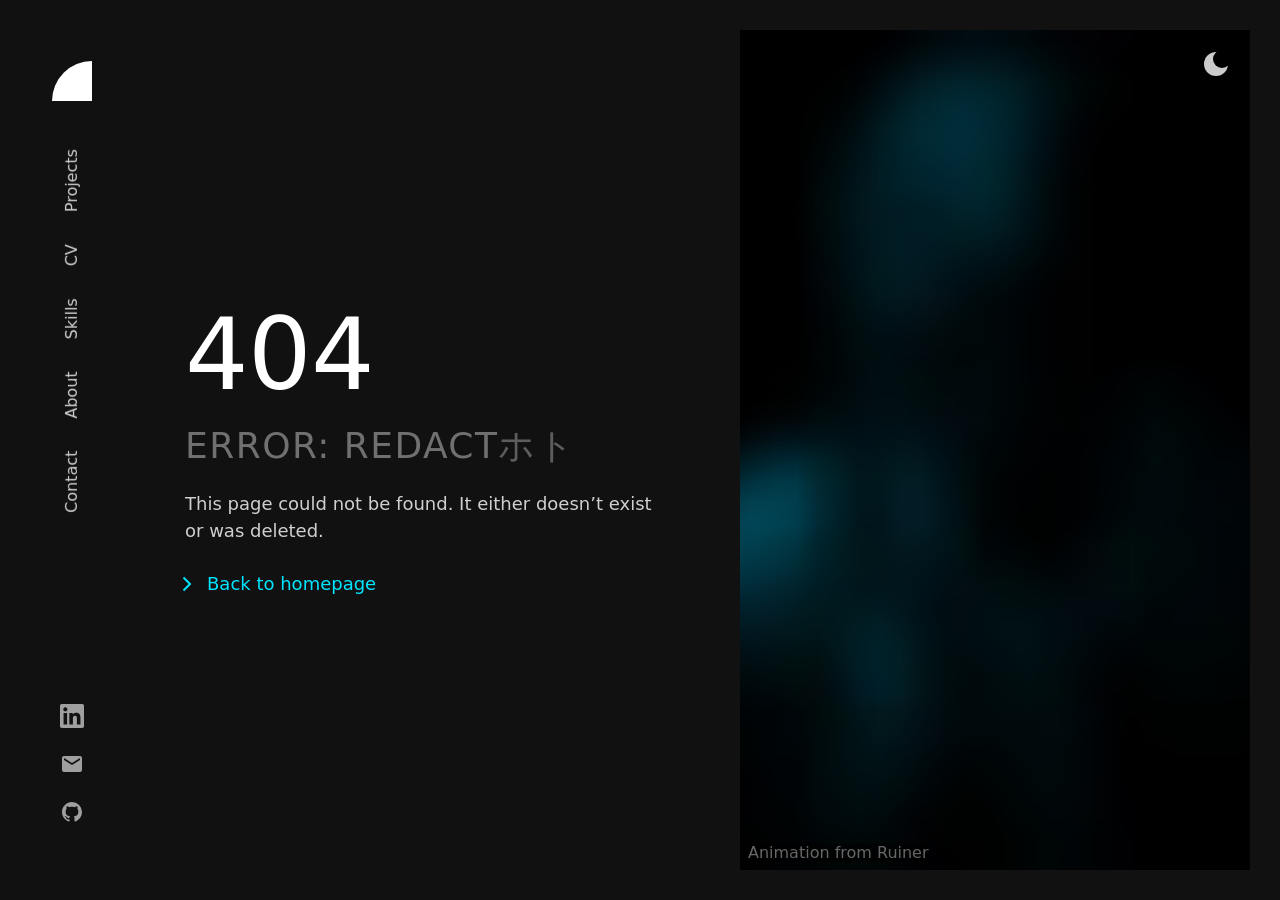
==== index.html @ 88a79ec9 "Updates" ====
<!DOCTYPE html><html lang="en"><head><meta charset="utf-8"><meta content="width=device-width,initial-scale=1,shrink-to-fit=no,viewport-fit=cover" name="viewport"><meta content="developer,athlete,badminton,reactjs,nodejs,javascript,css3,html5" name="keywords"><meta content="#111111" name="theme-color"><meta content="Pulkit Pahuja" name="author"><meta content="follow, index, noarchive" name="googlebot"><meta content="follow, index, noarchive" name="robots"><meta content="web" name="distribution"><link href="https://pulkitpahuja.github.io/manifest.json" rel="manifest"><link href="https://pulkitpahuja.github.io/favicon.svg" rel="shortcut icon"><link href="https://pulkitpahuja.github.io/icon-256.png" rel="apple-touch-icon"><link href="https://pulkitpahuja.github.io/humans.txt" rel="author" type="text/plain"><meta content="Pulkit Pahuja | Developer + Gamer" itemprop="name"><meta content="Website Resume of Pulkit Pahuja – Multidisciplinary Developer And Javascript Enthusiast." itemprop="description"><meta content="https://pulkitpahuja.github.io/social-image.png" itemprop="image"><meta content="pulkitpahuja.github.io" property="og:site_name"><meta content="website" property="og:type"><meta content="https://pulkitpahuja.github.io" property="og:url"><meta content="Pulkit Pahuja | Developer + Gamer" property="og:title"><meta content="Website Resume of Pulkit Pahuja – Multidisciplinary Developer And Javascript Enthusiast." property="og:description"><meta content="https://pulkitpahuja.github.io/social-image.png" property="og:image"><meta content="summary_large_image" name="twitter:card"><meta content="https://pulkitpahuja.github.io" name="twitter:url"><meta content="Pulkit Pahuja | Developer + Gamer" name="twitter:title"><meta content="Website Resume of Pulkit Pahuja – Multidisciplinary Developer And Javascript Enthusiast." name="twitter:description"><meta content="https://pulkitpahuja.github.io/social-image.png" name="twitter:image"><link href="/static/css/main.14a8a295.chunk.css" rel="stylesheet"><script src="/static/js/1.f1f921d7.chunk.js" charset="utf-8"></script><script src="/static/js/15.2ef47960.chunk.js" charset="utf-8"></script><link href="/static/css/5.29f7f94b.chunk.css" rel="stylesheet" type="text/css"><script src="/static/js/5.aa5a436a.chunk.js" charset="utf-8"></script><link href="/static/media/gotham-medium.0ad7d622.woff2" rel="preload" data-react-helmet="true" as="font" crossorigin=""><link href="/static/media/gotham-book.9c2a0ce4.woff2" rel="preload" data-react-helmet="true" as="font" crossorigin=""><link href="https://pulkitpahuja.github.io/" rel="canonical" data-react-helmet="true"><style data-react-helmet="true">@font-face{font-family:Gotham;font-weight:400;src:url(/static/media/gotham-book.9c2a0ce4.woff2) format("woff");font-display:swap}@font-face{font-family:Gotham;font-weight:500;src:url(/static/media/gotham-medium.0ad7d622.woff2) format("woff2");font-display:swap}</style><style data-react-helmet="true">:root{--rgbBlack:0 0 0;--rgbWhite:255 255 255;--bezierFastoutSlowin:cubic-bezier(0.4, 0.0, 0.2, 1);--durationXS:200ms;--durationS:300ms;--durationM:400ms;--durationL:600ms;--durationXL:800ms;--systemFontStack:system-ui,-apple-system,BlinkMacSystemFont,San Francisco,Roboto,Segoe UI,Ubuntu,Helvetica Neue,sans-serif;--fontStack:Gotham,system-ui,-apple-system,BlinkMacSystemFont,San Francisco,Roboto,Segoe UI,Ubuntu,Helvetica Neue,sans-serif;--monoFontStack:SFMono Regular,Roboto Mono,Consolas,Liberation Mono,Menlo,Courier,monospace;--japaneseFontStack:ヒラギノ角ゴ Pro W3,Hiragino Kaku Gothic Pro,Hiragino Sans,Osaka,メイリオ,Meiryo,Segoe UI,sans-serif;--fontWeightRegular:400;--fontWeightMedium:500;--fontWeightBold:700;--fontSizeH0:8.75rem;--fontSizeH1:6.25rem;--fontSizeH2:3.625rem;--fontSizeH3:2.375rem;--fontSizeH4:1.75rem;--fontSizeBodyXL:1.375rem;--fontSizeBodyL:1.25rem;--fontSizeBodyM:1.125rem;--fontSizeBodyS:1rem;--fontSizeBodyXS:0.875rem;--lineHeightTitle:1.1;--lineHeightBody:1.5;--maxWidthS:540px;--maxWidthM:720px;--maxWidthL:1096px;--maxWidthXL:1680px;--spaceOuter:64px;--spaceXS:4px;--spaceS:8px;--spaceM:16px;--spaceL:24px;--spaceXL:32px;--space2XL:48px;--space3XL:64px;--space4XL:96px;--space5XL:128px}@media (max-width:2080px){:root{--fontSizeH0:7.5rem;--fontSizeH1:5rem}}@media (max-width:1680px){:root{--maxWidthS:480px;--maxWidthM:640px;--maxWidthL:1000px;--maxWidthXL:1100px;--spaceOuter:48px;--fontSizeH0:6.25rem;--fontSizeH1:4.375rem;--fontSizeH2:3.25rem;--fontSizeH3:2.25rem;--fontSizeH4:1.625rem}}@media (max-width:1024px){:root{--fontSizeH0:5rem;--fontSizeH1:3.75rem;--fontSizeH2:3rem;--fontSizeH3:2rem;--fontSizeH4:1.5rem}}@media (max-width:696px){:root{--spaceOuter:24px;--fontSizeH0:3.5rem;--fontSizeH1:2.5rem;--fontSizeH2:2.125rem;--fontSizeH3:1.75rem;--fontSizeH4:1.375rem;--fontSizeBodyL:1.125rem;--fontSizeBodyM:1rem;--fontSizeBodyS:0.875rem}}@media (max-width:400px){:root{--spaceOuter:16px;--fontSizeH0:2.625rem;--fontSizeH1:2.375rem;--fontSizeH2:1.75rem;--fontSizeH3:1.5rem;--fontSizeH4:1.25rem}}.dark{--rgbBackground:17 17 17;--rgbBackgroundLight:26 26 26;--rgbPrimary:0 229 255;--rgbAccent:0 229 255;--rgbText:255 255 255;--rgbError:255 0 60;--colorTextTitle:rgb(var(--rgbText) / 1);--colorTextBody:rgb(var(--rgbText) / 0.8);--colorTextLight:rgb(var(--rgbText) / 0.6)}.light{--rgbBackground:242 242 242;--rgbBackgroundLight:255 255 255;--rgbPrimary:0 0 0;--rgbAccent:0 229 255;--rgbText:0 0 0;--rgbError:210 14 60;--colorTextTitle:rgb(var(--rgbText) / 1);--colorTextBody:rgb(var(--rgbText) / 0.7);--colorTextLight:rgb(var(--rgbText) / 0.6)}</style><title>Pulkit Pahuja | Résumé</title><link href="/static/media/iphone-11.dfa3acae.glb" rel="prefetch" data-react-helmet="true" as="fetch" crossorigin=""><link href="/static/media/macbook-pro.29527f3f.glb" rel="prefetch" data-react-helmet="true" as="fetch" crossorigin=""><link href="/static/media/portrait.87e67163.glb" rel="prefetch" data-react-helmet="true" as="fetch" crossorigin=""><meta content="Résumé of Pulkit Pahuja – a multidisciplinary developer with a focus on quality, user experience and efficiency." name="description" data-react-helmet="true"></head><body class="dark"><script>const preferredTheme=JSON.parse(localStorage.getItem("theme"));document.body.className=preferredTheme||"dark"</script><div id="root"><a class="visually-hidden skip-to-main visually-hidden--show-on-focus" href="#MainContent">Skip to main content</a><header class="navbar"><a class="navbar__logo" href="/#intro" aria-label="Cody Bennett, Designer & Developer"><svg aria-hidden="true" height="45" viewBox="0 0 40 45" width="40" class="monogram"><defs><clipPath id="monogram-clip-1"><circle cx="40" cy="45" fill="yellow" r="40" stroke="green" stroke-width="4"></circle></clipPath></defs><rect height="100%" width="100%" clip-path="url(#monogram-clip-1)"></rect><g clip-path="url(#monogram-clip-1)"><rect height="100%" width="100%" class="monogram__highlight"></rect></g></svg></a><button aria-expanded="false" aria-label="Menu" class="button nav-toggle button--icon-only"><span class="button__text"><div class="nav-toggle__inner"><svg aria-hidden="true" height="24" viewBox="0 0 24 24" width="24" class="icon nav-toggle__icon nav-toggle__icon--menu"><path d="M22 6H2V4h20v2zM2 13h16v-2H2v2zm0 7h20v-2H2v2z"></path></svg><svg aria-hidden="true" height="24" viewBox="0 0 24 24" width="24" class="icon nav-toggle__icon nav-toggle__icon--close"><path d="M19 6.41L17.59 5 12 10.59 6.41 5 5 6.41 10.59 12 5 17.59 6.41 19 12 13.41 17.59 19 19 17.59 13.41 12z"></path></svg></div></span></button><nav class="navbar__nav"><div class="navbar__nav-list"><a class="navbar__nav-link" href="/projects">Projects</a><a class="navbar__nav-link" href="/cv">CV</a><a class="navbar__nav-link" href="/skills">Skills</a><a class="navbar__nav-link" href="/#about">About</a><a class="navbar__nav-link" href="/contact">Contact</a></div><div class="navbar__nav-icons"><a class="navbar__nav-icon-link" href="https://www.linkedin.com/in/pulkit-pahuja-58b687148/" aria-label="Linkedin" rel="noopener noreferrer" target="_blank"><svg aria-hidden="true" height="24" viewBox="0 0 24 24" width="24" class="icon navbar__nav-icon"><path d="M20.4488 20.4492H16.8927V14.8801C16.8927 13.5521 16.869 11.8425 15.0431 11.8425C13.1909 11.8425 12.9075 13.2894 12.9075 14.7834V20.4488H9.35136V8.99648H12.7653V10.5616H12.8131C13.1547 9.97741 13.6484 9.49685 14.2416 9.17108C14.8348 8.84531 15.5052 8.68652 16.1815 8.71162C19.7858 8.71162 20.4503 11.0824 20.4503 14.1666L20.4488 20.4492ZM5.33883 7.43103C4.93067 7.4311 4.53164 7.31014 4.19223 7.08344C3.85282 6.85674 3.58827 6.53448 3.43201 6.15742C3.27575 5.78036 3.23479 5.36542 3.31435 4.96509C3.3939 4.56476 3.59039 4.19701 3.87895 3.90835C4.16751 3.61969 4.53519 3.42307 4.9355 3.34337C5.3358 3.26367 5.75074 3.30447 6.12786 3.46059C6.50497 3.61672 6.82732 3.88117 7.05414 4.2205C7.28097 4.55983 7.40208 4.95881 7.40215 5.36697C7.4022 5.63797 7.34886 5.90634 7.2452 6.15673C7.14153 6.40713 6.98958 6.63466 6.79798 6.82632C6.60638 7.01799 6.37889 7.17004 6.12853 7.27379C5.87817 7.37755 5.60984 7.43098 5.33883 7.43103ZM7.11691 20.4492H3.55704V8.99648H7.11691V20.4492ZM22.2217 0.00122317H1.77007C1.30588 -0.00401527 0.85857 0.175251 0.526481 0.49963C0.194392 0.824009 0.00468869 1.26696 -0.000976562 1.73115V22.2677C0.00449479 22.7321 0.194087 23.1753 0.526165 23.5001C0.858242 23.8248 1.30565 24.0044 1.77007 23.9994H22.2217C22.6871 24.0053 23.1357 23.8262 23.4691 23.5015C23.8025 23.1768 23.9934 22.733 23.9998 22.2677V1.72967C23.9932 1.26456 23.8022 0.821103 23.4688 0.496732C23.1354 0.172361 22.6869 -0.00639342 22.2217 -0.000259166"></path></svg></a><a class="navbar__nav-icon-link" href="mailto:pulkit.pahuja98@gmail.com" aria-label="Email" rel="noopener noreferrer" target="_blank"><svg aria-hidden="true" height="24" viewBox="0 0 24 24" width="24" class="icon navbar__nav-icon"><path d="M20 8l-8 5-8-5V6l8 5 8-5m0-2H4c-1.11 0-2 .89-2 2v12a2 2 0 0 0 2 2h16a2 2 0 0 0 2-2V6c0-1.11-.9-2-2-2z"></path></svg></a><a class="navbar__nav-icon-link" href="https://github.com/pulkitpahuja" aria-label="Github" rel="noopener noreferrer" target="_blank"><svg aria-hidden="true" height="24" viewBox="0 0 24 24" width="24" class="icon navbar__nav-icon"><path d="M12 2C6.477 2 2 6.477 2 12c0 4.42 2.87 8.17 6.84 9.5.5.08.66-.23.66-.5v-1.69c-2.77.6-3.36-1.34-3.36-1.34-.46-1.16-1.11-1.47-1.11-1.47-.91-.62.07-.6.07-.6 1 .07 1.53 1.03 1.53 1.03.87 1.52 2.34 1.07 2.91.83.09-.65.35-1.09.63-1.34-2.22-.25-4.55-1.11-4.55-4.92 0-1.11.38-2 1.03-2.71-.1-.25-.45-1.29.1-2.64 0 0 .84-.27 2.75 1.02.79-.22 1.65-.33 2.5-.33.85 0 1.71.11 2.5.33 1.91-1.29 2.75-1.02 2.75-1.02.55 1.35.2 2.39.1 2.64.65.71 1.03 1.6 1.03 2.71 0 3.82-2.34 4.66-4.57 4.91.36.31.69.92.69 1.85V21c0 .27.16.59.67.5C19.14 20.16 22 16.42 22 12A10 10 0 0012 2z"></path></svg></a></div></nav></header><main class="app" id="MainContent" tabindex="-1"><div class="app__page app__page--entered"><div class="home"><section aria-labelledby="intro-title" class="section intro" id="intro" tabindex="-1"><header class="intro__text"><h1 class="intro__name intro__name--exited" id="intro-title"><span class="decoder-text"><span class="visually-hidden decoder-text__label visually-hidden--hidden">Pulkit Pahuja</span><span class="decoder-text__content" aria-hidden="true"><span class="decoder-text__glyph">ビ</span><span class="decoder-text__glyph">ビ</span><span class="decoder-text__glyph">ユ</span><span class="decoder-text__glyph">ス</span><span class="decoder-text__glyph">ブ</span><span class="decoder-text__glyph">ド</span><span class="decoder-text__glyph">ノ</span><span class="decoder-text__glyph">ム</span><span class="decoder-text__glyph">オ</span><span class="decoder-text__glyph">レ</span><span class="decoder-text__glyph">プ</span><span class="decoder-text__glyph">ダ</span><span class="decoder-text__glyph">ヰ</span></span></span></h1><h2 class="intro__title heading heading--align-auto heading--level-0 heading--weight-medium"><span class="visually-hidden intro__title-label visually-hidden--hidden">Designer + Javascript, ReactJs, HTML5, and CSS3</span><span class="intro__title-row intro__title-row--hidden" aria-hidden="true"><span class="intro__title-word intro__title-word--exited" style="--delay:200ms">Developer</span><span class="intro__title-line intro__title-line--exited"></span></span><span class="intro__title-row intro__title-row--hidden"><span class="intro__title-word intro__title-word--plus intro__title-word--entering" aria-hidden="true" style="--delay:600ms">Javascript</span></span></h2></header><div class="intro__mobile-scroll-indicator intro__mobile-scroll-indicator--exited"><svg aria-hidden="true" height="15" viewBox="0 0 43 15" width="43" stroke="currentColor"><path d="M1 1l20.5 12L42 1" fill="none" stroke-width="2"></path></svg></div></section><section aria-labelledby="project-1-title" class="section project-summary project-summary--alternate" id="project-1" tabindex="-1"><div class="project-summary__content"><div class="project-summary__preview"><svg aria-hidden="true" height="137" viewBox="0 0 750 137" width="750" class="project-summary__svg project-summary__svg--laptop project-summary__svg--exited" fill="currentColor" style="--opacity:1"><path d="M113.904 33.552l-.288 1.152a18.13 18.13 0 0 1-.432 1.44l-.864 3.744c-11.808 46.224-36.864 75.312-82.656 95.76-4.752-9.648-8.784-15.12-18.144-24.192 38.304-11.952 64.224-37.44 72.432-70.992H23.76c-15.264.144-18.72.288-23.76.864v-25.92c5.472.864 9.504 1.152 24.192 1.152h73.44c.432-8.928 7.344-15.552 16.128-15.552 9.072 0 16.272 7.2 16.272 16.272s-7.056 16.128-16.128 16.272zm-.144-24.48c-4.464 0-8.208 3.744-8.208 8.208 0 4.32 3.744 8.064 8.208 8.064s8.208-3.744 8.208-8.064c0-4.464-3.744-8.208-8.208-8.208zm104.528 111.024h-61.776v9.936h-26.208c.864-7.92 1.152-12.816 1.152-23.472V32.544c0-6.192-.144-10.656-.576-16.56 5.04.432 7.92.576 17.424.576h77.616c8.928 0 11.088 0 17.856-.576-.288 5.04-.432 10.224-.432 16.992v73.008c0 11.088.288 18 1.008 23.76h-26.064v-9.648zm0-23.04V39.6h-61.776v57.456h61.776zm45.776-68.688L276.88 7.92c15.84 5.76 31.392 12.96 41.328 19.008L305.392 48.96C292 40.032 276.88 32.544 264.064 28.368zm73.008-16.992l14.256-4.752c5.04 6.624 9.36 14.688 12.672 22.896l-14.256 5.184c-3.888-9.504-7.488-16.272-12.672-23.328zm-84.24 52.416L266.08 43.2c15.408 6.048 28.944 12.816 40.176 20.448l-12.24 22.608c-10.368-8.064-26.496-16.848-41.184-22.464zM357.808 4.608L371.344 0c4.752 6.048 8.784 12.816 12.816 22.176l-13.824 5.04c-4.032-9.504-7.776-16.272-12.528-22.608zm-93.6 128.88l-7.2-27.36c12.672 0 30.96-3.888 44.352-9.216 26.928-10.656 45.936-31.824 56.16-62.928 6.912 7.776 13.536 13.392 21.168 18C360.4 97.2 327.712 121.968 274.432 131.04c-5.04 1.008-7.344 1.584-10.224 2.448zM449.952 64.8v42.912h22.464c9.216 0 13.68-.144 19.44-.864v21.888c-5.184-.432-9.216-.576-19.44-.576h-66.96c-10.512 0-12.672 0-19.584.576v-21.888c5.328.72 8.928.864 19.44.864h21.6V64.8h-13.248c-9.504 0-12.528.144-18.72.72V43.488c5.616.72 9.936 1.008 18.576 1.008h50.256c9.216 0 13.248-.288 18.864-1.008V65.52c-4.032-.432-9.936-.72-18.864-.72h-13.824zm97.472-62.064l27.216 4.896c-.72 1.296-1.008 1.728-1.728 3.6-.288.432-.576 1.296-1.008 2.16-.576 1.44-1.008 2.448-1.296 3.024-1.872 4.176-1.872 4.176-2.88 6.192l36.144-.432c5.616 0 7.2-.288 10.656-1.584L626.48 32.4c-1.728 2.88-2.16 3.744-4.176 10.224-7.344 23.904-17.136 42.624-29.808 57.024C579.392 114.624 563.12 126 539.504 136.8c-4.752-9.216-9.216-14.832-17.28-21.888 20.448-7.488 35.424-16.704 48.096-29.376 10.656-10.8 18.72-24.336 24.048-40.896l-38.304.432c-9.36 14.832-19.008 25.344-32.688 36.144-7.344-8.352-10.944-11.52-20.448-17.28 17.568-12.384 28.944-25.488 38.304-43.92 3.744-7.488 5.472-12.24 6.192-17.28zm137.936 130.32h-27.792c.576-6.48.864-10.656.864-22.032V27.216c0-11.664-.144-13.104-1.008-20.88h27.792c-.576 4.176-.72 11.376-.72 21.024v19.728c24.48 8.064 43.056 16.56 65.52 29.952l-13.68 24.48c-13.968-9.648-30.96-19.008-45.36-25.056-5.04-2.016-5.04-2.016-6.48-2.88v37.44c0 9.648.288 16.848.864 22.032z"></path></svg><div class="model project-summary__model project-summary__model--laptop" style="--delay:800ms" aria-label="Mkris Electric Landing Page" role="img"><canvas class="model__canvas" height="1008" style="width:604px;height:504px" width="1208"></canvas></div></div><div class="project-summary__details"><div class="project-summary__index" aria-hidden="true"><div class="divider" style="--lineWidth:100%;--lineHeight:2px;--notchWidth:64px;--notchHeight:8px;--collapseDelay:1000ms"><div class="divider__line divider__line--collapsed"></div><div class="divider__notch divider__notch--collapsed" style="--collapseDelay:1160ms"></div></div><span class="project-summary__index-number project-summary__index-number--exited">01</span></div><h2 class="project-summary__title project-summary__title--exited heading heading--align-auto heading--level-3 heading--weight-medium" id="project-1-title">M-Kris Electric Website And Blog</h2><p class="project-summary__description project-summary__description--exited text text--align-auto text--size-m text--weight-auto">Designed and Developed Website for M-Kris Electric with full functionality of Blogs.</p><div class="project-summary__button project-summary__button--exited"><a class="button" href="/projects/mkris-website"><span class="button__text">View Project</span><svg aria-hidden="true" height="24" viewBox="0 0 24 24" width="24" class="icon button__icon button__icon--end button__icon--shift"><path d="M14.207 4.793l6.5 6.5.707.707-.707.707-6.5 6.5-1.414-1.414L17.586 13H3v-2h14.586l-4.793-4.793 1.414-1.414z"></path></svg></a></div></div></div></section><section aria-labelledby="project-2-title" class="section project-summary" id="project-2" tabindex="-1"><div class="project-summary__content"><div class="project-summary__preview"><svg aria-hidden="true" height="137" viewBox="0 0 750 137" width="750" class="project-summary__svg project-summary__svg--laptop project-summary__svg--exited" fill="currentColor" style="--opacity:1"><path d="M113.904 33.552l-.288 1.152a18.13 18.13 0 0 1-.432 1.44l-.864 3.744c-11.808 46.224-36.864 75.312-82.656 95.76-4.752-9.648-8.784-15.12-18.144-24.192 38.304-11.952 64.224-37.44 72.432-70.992H23.76c-15.264.144-18.72.288-23.76.864v-25.92c5.472.864 9.504 1.152 24.192 1.152h73.44c.432-8.928 7.344-15.552 16.128-15.552 9.072 0 16.272 7.2 16.272 16.272s-7.056 16.128-16.128 16.272zm-.144-24.48c-4.464 0-8.208 3.744-8.208 8.208 0 4.32 3.744 8.064 8.208 8.064s8.208-3.744 8.208-8.064c0-4.464-3.744-8.208-8.208-8.208zm104.528 111.024h-61.776v9.936h-26.208c.864-7.92 1.152-12.816 1.152-23.472V32.544c0-6.192-.144-10.656-.576-16.56 5.04.432 7.92.576 17.424.576h77.616c8.928 0 11.088 0 17.856-.576-.288 5.04-.432 10.224-.432 16.992v73.008c0 11.088.288 18 1.008 23.76h-26.064v-9.648zm0-23.04V39.6h-61.776v57.456h61.776zm45.776-68.688L276.88 7.92c15.84 5.76 31.392 12.96 41.328 19.008L305.392 48.96C292 40.032 276.88 32.544 264.064 28.368zm73.008-16.992l14.256-4.752c5.04 6.624 9.36 14.688 12.672 22.896l-14.256 5.184c-3.888-9.504-7.488-16.272-12.672-23.328zm-84.24 52.416L266.08 43.2c15.408 6.048 28.944 12.816 40.176 20.448l-12.24 22.608c-10.368-8.064-26.496-16.848-41.184-22.464zM357.808 4.608L371.344 0c4.752 6.048 8.784 12.816 12.816 22.176l-13.824 5.04c-4.032-9.504-7.776-16.272-12.528-22.608zm-93.6 128.88l-7.2-27.36c12.672 0 30.96-3.888 44.352-9.216 26.928-10.656 45.936-31.824 56.16-62.928 6.912 7.776 13.536 13.392 21.168 18C360.4 97.2 327.712 121.968 274.432 131.04c-5.04 1.008-7.344 1.584-10.224 2.448zM449.952 64.8v42.912h22.464c9.216 0 13.68-.144 19.44-.864v21.888c-5.184-.432-9.216-.576-19.44-.576h-66.96c-10.512 0-12.672 0-19.584.576v-21.888c5.328.72 8.928.864 19.44.864h21.6V64.8h-13.248c-9.504 0-12.528.144-18.72.72V43.488c5.616.72 9.936 1.008 18.576 1.008h50.256c9.216 0 13.248-.288 18.864-1.008V65.52c-4.032-.432-9.936-.72-18.864-.72h-13.824zm97.472-62.064l27.216 4.896c-.72 1.296-1.008 1.728-1.728 3.6-.288.432-.576 1.296-1.008 2.16-.576 1.44-1.008 2.448-1.296 3.024-1.872 4.176-1.872 4.176-2.88 6.192l36.144-.432c5.616 0 7.2-.288 10.656-1.584L626.48 32.4c-1.728 2.88-2.16 3.744-4.176 10.224-7.344 23.904-17.136 42.624-29.808 57.024C579.392 114.624 563.12 126 539.504 136.8c-4.752-9.216-9.216-14.832-17.28-21.888 20.448-7.488 35.424-16.704 48.096-29.376 10.656-10.8 18.72-24.336 24.048-40.896l-38.304.432c-9.36 14.832-19.008 25.344-32.688 36.144-7.344-8.352-10.944-11.52-20.448-17.28 17.568-12.384 28.944-25.488 38.304-43.92 3.744-7.488 5.472-12.24 6.192-17.28zm137.936 130.32h-27.792c.576-6.48.864-10.656.864-22.032V27.216c0-11.664-.144-13.104-1.008-20.88h27.792c-.576 4.176-.72 11.376-.72 21.024v19.728c24.48 8.064 43.056 16.56 65.52 29.952l-13.68 24.48c-13.968-9.648-30.96-19.008-45.36-25.056-5.04-2.016-5.04-2.016-6.48-2.88v37.44c0 9.648.288 16.848.864 22.032z"></path></svg><div class="model project-summary__model project-summary__model--laptop" style="--delay:800ms" aria-label="CloudSerial Landing Page" role="img"><canvas class="model__canvas" height="1008" style="width:604px;height:504px" width="1208"></canvas></div></div><div class="project-summary__details"><div class="project-summary__index" aria-hidden="true"><div class="divider" style="--lineWidth:100%;--lineHeight:2px;--notchWidth:64px;--notchHeight:8px;--collapseDelay:1000ms"><div class="divider__line divider__line--collapsed"></div><div class="divider__notch divider__notch--collapsed" style="--collapseDelay:1160ms"></div></div><span class="project-summary__index-number project-summary__index-number--exited">02</span></div><h2 class="project-summary__title project-summary__title--exited heading heading--align-auto heading--level-3 heading--weight-medium" id="project-2-title">Cloud Serial</h2><p class="project-summary__description project-summary__description--exited text text--align-auto text--size-m text--weight-auto">Full end to end Cloud based communication,tracking and analysis of the devices and relays created by M-Kris Electric . The data is collected by the IoT modules and are directly uploaded to the backend.</p><div class="project-summary__button project-summary__button--exited"><a class="button" href="/projects/cloudserial"><span class="button__text">View Project</span><svg aria-hidden="true" height="24" viewBox="0 0 24 24" width="24" class="icon button__icon button__icon--end button__icon--shift"><path d="M14.207 4.793l6.5 6.5.707.707-.707.707-6.5 6.5-1.414-1.414L17.586 13H3v-2h14.586l-4.793-4.793 1.414-1.414z"></path></svg></a></div></div></div></section><section aria-labelledby="project-3-title" class="section project-summary" id="project-3" tabindex="-1"><div class="project-summary__content"><div class="project-summary__preview"><svg aria-hidden="true" height="137" viewBox="0 0 750 137" width="750" class="project-summary__svg project-summary__svg--laptop project-summary__svg--exited" fill="currentColor" style="--opacity:1"><path d="M113.904 33.552l-.288 1.152a18.13 18.13 0 0 1-.432 1.44l-.864 3.744c-11.808 46.224-36.864 75.312-82.656 95.76-4.752-9.648-8.784-15.12-18.144-24.192 38.304-11.952 64.224-37.44 72.432-70.992H23.76c-15.264.144-18.72.288-23.76.864v-25.92c5.472.864 9.504 1.152 24.192 1.152h73.44c.432-8.928 7.344-15.552 16.128-15.552 9.072 0 16.272 7.2 16.272 16.272s-7.056 16.128-16.128 16.272zm-.144-24.48c-4.464 0-8.208 3.744-8.208 8.208 0 4.32 3.744 8.064 8.208 8.064s8.208-3.744 8.208-8.064c0-4.464-3.744-8.208-8.208-8.208zm104.528 111.024h-61.776v9.936h-26.208c.864-7.92 1.152-12.816 1.152-23.472V32.544c0-6.192-.144-10.656-.576-16.56 5.04.432 7.92.576 17.424.576h77.616c8.928 0 11.088 0 17.856-.576-.288 5.04-.432 10.224-.432 16.992v73.008c0 11.088.288 18 1.008 23.76h-26.064v-9.648zm0-23.04V39.6h-61.776v57.456h61.776zm45.776-68.688L276.88 7.92c15.84 5.76 31.392 12.96 41.328 19.008L305.392 48.96C292 40.032 276.88 32.544 264.064 28.368zm73.008-16.992l14.256-4.752c5.04 6.624 9.36 14.688 12.672 22.896l-14.256 5.184c-3.888-9.504-7.488-16.272-12.672-23.328zm-84.24 52.416L266.08 43.2c15.408 6.048 28.944 12.816 40.176 20.448l-12.24 22.608c-10.368-8.064-26.496-16.848-41.184-22.464zM357.808 4.608L371.344 0c4.752 6.048 8.784 12.816 12.816 22.176l-13.824 5.04c-4.032-9.504-7.776-16.272-12.528-22.608zm-93.6 128.88l-7.2-27.36c12.672 0 30.96-3.888 44.352-9.216 26.928-10.656 45.936-31.824 56.16-62.928 6.912 7.776 13.536 13.392 21.168 18C360.4 97.2 327.712 121.968 274.432 131.04c-5.04 1.008-7.344 1.584-10.224 2.448zM449.952 64.8v42.912h22.464c9.216 0 13.68-.144 19.44-.864v21.888c-5.184-.432-9.216-.576-19.44-.576h-66.96c-10.512 0-12.672 0-19.584.576v-21.888c5.328.72 8.928.864 19.44.864h21.6V64.8h-13.248c-9.504 0-12.528.144-18.72.72V43.488c5.616.72 9.936 1.008 18.576 1.008h50.256c9.216 0 13.248-.288 18.864-1.008V65.52c-4.032-.432-9.936-.72-18.864-.72h-13.824zm97.472-62.064l27.216 4.896c-.72 1.296-1.008 1.728-1.728 3.6-.288.432-.576 1.296-1.008 2.16-.576 1.44-1.008 2.448-1.296 3.024-1.872 4.176-1.872 4.176-2.88 6.192l36.144-.432c5.616 0 7.2-.288 10.656-1.584L626.48 32.4c-1.728 2.88-2.16 3.744-4.176 10.224-7.344 23.904-17.136 42.624-29.808 57.024C579.392 114.624 563.12 126 539.504 136.8c-4.752-9.216-9.216-14.832-17.28-21.888 20.448-7.488 35.424-16.704 48.096-29.376 10.656-10.8 18.72-24.336 24.048-40.896l-38.304.432c-9.36 14.832-19.008 25.344-32.688 36.144-7.344-8.352-10.944-11.52-20.448-17.28 17.568-12.384 28.944-25.488 38.304-43.92 3.744-7.488 5.472-12.24 6.192-17.28zm137.936 130.32h-27.792c.576-6.48.864-10.656.864-22.032V27.216c0-11.664-.144-13.104-1.008-20.88h27.792c-.576 4.176-.72 11.376-.72 21.024v19.728c24.48 8.064 43.056 16.56 65.52 29.952l-13.68 24.48c-13.968-9.648-30.96-19.008-45.36-25.056-5.04-2.016-5.04-2.016-6.48-2.88v37.44c0 9.648.288 16.848.864 22.032z"></path></svg><div class="model project-summary__model project-summary__model--laptop" style="--delay:800ms" aria-label="Covid19Leads landing page" role="img"><canvas class="model__canvas" height="1008" style="width:604px;height:504px" width="1208"></canvas></div></div><div class="project-summary__details"><div class="project-summary__index" aria-hidden="true"><div class="divider" style="--lineWidth:100%;--lineHeight:2px;--notchWidth:64px;--notchHeight:8px;--collapseDelay:1000ms"><div class="divider__line divider__line--collapsed"></div><div class="divider__notch divider__notch--collapsed" style="--collapseDelay:1160ms"></div></div><span class="project-summary__index-number project-summary__index-number--exited">03</span></div><h2 class="project-summary__title project-summary__title--exited heading heading--align-auto heading--level-3 heading--weight-medium" id="project-3-title">Covid-19 Leads</h2><p class="project-summary__description project-summary__description--exited text text--align-auto text--size-m text--weight-auto">A simple Covid 19 leads tracker pulling data directly through tweets by using twitter Api and easy vaccine notifications.</p><div class="project-summary__button project-summary__button--exited"><a class="button" href="/projects/covid19leads"><span class="button__text">View Project</span><svg aria-hidden="true" height="24" viewBox="0 0 24 24" width="24" class="icon button__icon button__icon--end button__icon--shift"><path d="M14.207 4.793l6.5 6.5.707.707-.707.707-6.5 6.5-1.414-1.414L17.586 13H3v-2h14.586l-4.793-4.793 1.414-1.414z"></path></svg></a></div></div></div></section><div class="project-summary__button center-button project-summary__button--entered"><a class="button" href="/projects"><span class="button__text">View More</span><svg aria-hidden="true" height="24" viewBox="0 0 24 24" width="24" class="icon button__icon button__icon--end button__icon--shift"><path d="M14.207 4.793l6.5 6.5.707.707-.707.707-6.5 6.5-1.414-1.414L17.586 13H3v-2h14.586l-4.793-4.793 1.414-1.414z"></path></svg></a></div><section aria-labelledby="about-title" class="section profile" id="about" tabindex="-1"><div class="profile__content"><div class="profile__column"><h3 class="profile__title profile__title--exited heading heading--align-auto heading--level-3 heading--weight-medium" id="about-title"><span class="decoder-text"><span class="visually-hidden decoder-text__label visually-hidden--hidden">Hi there</span><span class="decoder-text__content" aria-hidden="true"><span class="decoder-text__glyph">ジ</span><span class="decoder-text__glyph">ポ</span><span class="decoder-text__glyph">ラ</span><span class="decoder-text__glyph">キ</span><span class="decoder-text__glyph">キ</span><span class="decoder-text__glyph">ベ</span><span class="decoder-text__glyph">ソ</span><span class="decoder-text__glyph">ト</span></span></span></h3><p class="profile__description profile__description--exited text text--align-auto text--size-l text--weight-auto">I am a 22 year old developer based in New Delhi, India and have just graduated with a Bachelors in Technology (Information Technology) . I am really interested in ideas that not only help the society but also ease the work of different industries. I am a hard working and goal driven person who not only believes in delivering work before time but also ensures the highest of quality and efficiency. If you are interested in the tools and software I use, check out my <a class="link" href="/skills">skills page</a>. Also checkout my <a class="link" href="/cv">CV</a>.</p><p class="profile__description profile__description--exited text text--align-auto text--size-l text--weight-auto">In my spare time, I like to play badminton and read technical articles. I am always interested in new projects, so feel free to drop me a line.</p><a class="button profile__button profile__button--exited button--secondary" href="/contact"><svg aria-hidden="true" height="24" viewBox="0 0 24 24" width="24" class="icon button__icon button__icon--start"><path d="M2.01 21L23 12 2.01 3 2 10l15 2-15 2 .01 7z"></path></svg><span class="button__text">Send me a message</span></a></div><div class="profile__column"><div class="profile__tag" aria-hidden="true"><div class="divider" style="--lineWidth:100%;--lineHeight:2px;--notchWidth:64px;--notchHeight:8px;--collapseDelay:1000ms"><div class="divider__line divider__line--collapsed"></div><div class="divider__notch divider__notch--collapsed" style="--collapseDelay:1160ms"></div></div><div class="profile__tag-text profile__tag-text--exited">About Me</div></div><div class="profile__image-wrapper"><svg aria-hidden="true" height="765" viewBox="0 0 135 765" width="135" class="profile__svg profile__svg--exited" fill="currentColor"><path d="M32.544 651.088l1.152.288c.576.144 1.008.288 1.44.432l3.744.864c46.224 11.808 75.312 36.864 95.76 82.656-9.648 4.752-15.12 8.784-24.192 18.144-11.952-38.304-37.44-64.224-70.992-72.432v60.192c.144 15.264.288 18.72.864 23.76H14.4c.864-5.472 1.152-9.504 1.152-24.192v-73.44C6.624 666.928 0 660.016 0 651.232c0-9.072 7.2-16.272 16.272-16.272s16.128 7.056 16.272 16.128zm-24.48.144c0 4.464 3.744 8.208 8.208 8.208 4.32 0 8.064-3.744 8.064-8.208s-3.744-8.208-8.064-8.208c-4.464 0-8.208 3.744-8.208 8.208zm111.024-104.528v61.776h9.936v26.208c-7.92-.864-12.816-1.152-23.472-1.152H31.536c-6.192 0-10.656.144-16.56.576.432-5.04.576-7.92.576-17.424v-77.616c0-8.928 0-11.088-.576-17.856 5.04.288 10.224.432 16.992.432h73.008c11.088 0 18-.288 23.76-1.008v26.064h-9.648zm-23.04 0H38.592v61.776h57.456v-61.776zM12.96 403.44l12.528-12.96c2.448 1.584 3.168 1.872 8.064 3.024 26.784 6.48 44.784 15.12 61.2 28.944 15.984 13.392 27.504 29.52 39.168 54.864-10.944 5.616-14.832 8.64-24.192 18.144-6.768-20.736-15.552-35.856-28.224-48.528-12.24-12.096-25.344-19.44-42.624-23.904v59.76c0 13.968.144 16.56.864 24.192H13.68c1.008-6.192 1.152-10.512 1.152-24.624v-68.4c0-4.752-.432-7.344-1.872-10.512zm13.968-106.112l13.824-20.16c1.584 1.872 1.584 1.872 5.04 5.04 8.64 7.776 16.272 16.56 23.472 26.64h44.352c9.36 0 14.688-.144 19.872-.864v25.632c-5.616-.72-9.36-1.008-19.872-1.008H83.52c7.344 12.24 9.36 16.848 16.992 37.584-7.92 3.168-13.392 6.48-20.448 12.24-6.192-22.176-15.12-41.328-27.36-58.32-8.784-12.24-18.432-22.32-25.776-26.784zm55.584-35.264H54.72c1.008-6.768 1.296-14.544 1.296-29.52v-68.832c0-14.4-.288-19.872-1.296-29.52h27.792c-.72 6.912-.864 13.248-.864 29.664V232.4c0 16.128.144 20.88.864 29.664zM8.352 113.76l1.584-27.216c4.896.576 4.896.576 33.408 1.584 30.096.864 46.08 3.744 61.776 10.656 10.656 4.752 18.432 10.224 28.8 20.016-9.648 7.344-13.68 11.376-20.16 20.592-7.344-8.208-13.392-12.672-22.896-17.136-14.112-6.768-31.968-9.072-69.264-9.072-6.336 0-9.504.144-13.248.576zm-.72-40.896V45.792c5.904.864 8.208 1.008 16.704 1.152l75.456.72c-4.896-7.776-9.072-12.384-15.84-17.28-7.344-5.184-14.832-8.64-24.624-11.232C68.256 11.952 72 8.208 78.336 0c16.128 6.48 27.216 13.968 36.576 24.912 7.344 8.64 11.088 15.696 16.416 30.24 1.44 4.032 1.872 5.184 3.024 7.056l-12.96 12.384c-3.744-1.296-6.192-1.584-12.096-1.584l-85.248-.72h-5.184c-4.608 0-7.776.144-11.232.576z"></path></svg></div></div></div></section><footer class="footer"><span class="footer__date">© 2020-2021 </span><a class="link footer__link link--secondary" href="/humans.txt" rel="noreferrer noopener" target="_blank">Pulkit Pahuja</a></footer></div></div></main></div><script>!function(e){function t(t){for(var n,o,f=t[0],u=t[1],i=t[2],d=0,s=[];d<f.length;d++)o=f[d],Object.prototype.hasOwnProperty.call(a,o)&&a[o]&&s.push(a[o][0]),a[o]=0;for(n in u)Object.prototype.hasOwnProperty.call(u,n)&&(e[n]=u[n]);for(l&&l(t);s.length;)s.shift()();return c.push.apply(c,i||[]),r()}function r(){for(var e,t=0;t<c.length;t++){for(var r=c[t],n=!0,o=1;o<r.length;o++){var u=r[o];0!==a[u]&&(n=!1)}n&&(c.splice(t--,1),e=f(f.s=r[0]))}return e}var n={},o={3:0},a={3:0},c=[];function f(t){if(n[t])return n[t].exports;var r=n[t]={i:t,l:!1,exports:{}};return e[t].call(r.exports,r,r.exports,f),r.l=!0,r.exports}f.e=function(e){var t=[];o[e]?t.push(o[e]):0!==o[e]&&{0:1,4:1,5:1,7:1,8:1,9:1,10:1,14:1,16:1}[e]&&t.push(o[e]=new Promise((function(t,r){for(var n="static/css/"+({}[e]||e)+"."+{0:"1681deed",1:"31d6cfe0",4:"9d5fbc31",5:"29f7f94b",7:"372d22f9",8:"cc8ba20c",9:"ea72bfd4",10:"27067b1b",11:"31d6cfe0",12:"31d6cfe0",13:"31d6cfe0",14:"06dc8757",15:"31d6cfe0",16:"791f87c8",17:"31d6cfe0",18:"31d6cfe0",19:"31d6cfe0",20:"31d6cfe0",21:"31d6cfe0"}[e]+".chunk.css",a=f.p+n,c=document.getElementsByTagName("link"),u=0;u<c.length;u++){var i=(l=c[u]).getAttribute("data-href")||l.getAttribute("href");if("stylesheet"===l.rel&&(i===n||i===a))return t()}var d=document.getElementsByTagName("style");for(u=0;u<d.length;u++){var l;if((i=(l=d[u]).getAttribute("data-href"))===n||i===a)return t()}var s=document.createElement("link");s.rel="stylesheet",s.type="text/css",s.onload=t,s.onerror=function(t){var n=t&&t.target&&t.target.src||a,c=new Error("Loading CSS chunk "+e+" failed.\n("+n+")");c.code="CSS_CHUNK_LOAD_FAILED",c.request=n,delete o[e],s.parentNode.removeChild(s),r(c)},s.href=a,document.getElementsByTagName("head")[0].appendChild(s)})).then((function(){o[e]=0})));var r=a[e];if(0!==r)if(r)t.push(r[2]);else{var n=new Promise((function(t,n){r=a[e]=[t,n]}));t.push(r[2]=n);var c,u=document.createElement("script");u.charset="utf-8",u.timeout=120,f.nc&&u.setAttribute("nonce",f.nc),u.src=function(e){return f.p+"static/js/"+({}[e]||e)+"."+{0:"9ef0693e",1:"f1f921d7",4:"edc0c3a4",5:"aa5a436a",7:"a1e20818",8:"b84c0150",9:"78f650f1",10:"a44d6ff5",11:"4e1948db",12:"e1261c18",13:"df57e7ae",14:"3e02b5ba",15:"2ef47960",16:"dc1ddfd6",17:"af9a2b5d",18:"1c78ba39",19:"c0a266bf",20:"37796ae7",21:"9657571b"}[e]+".chunk.js"}(e);var i=new Error;c=function(t){u.onerror=u.onload=null,clearTimeout(d);var r=a[e];if(0!==r){if(r){var n=t&&("load"===t.type?"missing":t.type),o=t&&t.target&&t.target.src;i.message="Loading chunk "+e+" failed.\n("+n+": "+o+")",i.name="ChunkLoadError",i.type=n,i.request=o,r[1](i)}a[e]=void 0}};var d=setTimeout((function(){c({type:"timeout",target:u})}),12e4);u.onerror=u.onload=c,document.head.appendChild(u)}return Promise.all(t)},f.m=e,f.c=n,f.d=function(e,t,r){f.o(e,t)||Object.defineProperty(e,t,{enumerable:!0,get:r})},f.r=function(e){"undefined"!=typeof Symbol&&Symbol.toStringTag&&Object.defineProperty(e,Symbol.toStringTag,{value:"Module"}),Object.defineProperty(e,"__esModule",{value:!0})},f.t=function(e,t){if(1&t&&(e=f(e)),8&t)return e;if(4&t&&"object"==typeof e&&e&&e.__esModule)return e;var r=Object.create(null);if(f.r(r),Object.defineProperty(r,"default",{enumerable:!0,value:e}),2&t&&"string"!=typeof e)for(var n in e)f.d(r,n,function(t){return e[t]}.bind(null,n));return r},f.n=function(e){var t=e&&e.__esModule?function(){return e.default}:function(){return e};return f.d(t,"a",t),t},f.o=function(e,t){return Object.prototype.hasOwnProperty.call(e,t)},f.p="/",f.oe=function(e){throw console.error(e),e};var u=this.webpackJsonpportfolio=this.webpackJsonpportfolio||[],i=u.push.bind(u);u.push=t,u=u.slice();for(var d=0;d<u.length;d++)t(u[d]);var l=i;r()}([])</script><script src="/static/js/6.7e194d92.chunk.js"></script><script src="/static/js/main.5c62d833.chunk.js"></script></body></html>
---- static/css/main.14a8a295.chunk.css ----
.monogram{fill:var(--colorTextTitle);transition:fill var(--durationL) ease}.monogram__highlight{fill:rgb(var(--rgbAccent));opacity:0;transform:scaleY(0);transform-origin:top;transition:opacity .1s ease var(--durationM)}@media (prefers-reduced-motion:no-preference){.monogram__highlight{transition:transform var(--durationM) var(--bezierFastoutSlowin),opacity .1s ease var(--durationM)}}.monogram:hover .monogram__highlight,a:focus .monogram__highlight,a:hover .monogram__highlight{opacity:1;transform:scaleX(1);transform-origin:bottom;transition:opacity .1s ease}@media (prefers-reduced-motion:no-preference){.monogram:hover .monogram__highlight,a:focus .monogram__highlight,a:hover .monogram__highlight{transition:transform var(--durationM) var(--bezierFastoutSlowin),opacity .1s ease}}.icon{display:block;fill:currentColor}.visually-hidden{position:absolute}.visually-hidden--hidden,.visually-hidden--show-on-focus:not(:focus){border:0;clip:rect(0 0 0 0);height:1px;width:1px;margin:-1px;padding:0;overflow:hidden;position:absolute;white-space:nowrap;word-wrap:normal}.loader{display:flex;justify-content:center;width:var(--size);height:var(--size)}.loader-text{color:inherit;font-size:var(--fontSizeBodyS);font-weight:var(--fontWeightMedium)}.loader__content{display:grid;grid-template-columns:repeat(3,var(--spanSize));grid-gap:var(--gapSize);gap:var(--gapSize);align-items:center;justify-content:center;transform:skewX(22deg)}@keyframes loader-span{0%{transform:scaleY(0);opacity:.5;transform-origin:top}40%{transform:scaleY(1);opacity:1;transform-origin:top}60%{transform:scaleY(1);opacity:1;transform-origin:bottom}to{transform:scaleY(0);opacity:.5;transform-origin:bottom}}.loader__span{height:60%;background:currentColor;animation:loader-span 1s var(--bezierFastoutSlowin) infinite;transform:scaleY(0);transform-origin:top left}.loader__span:nth-child(2){animation-delay:.1s}.loader__span:nth-child(3){animation-delay:.2s}.button{--buttonSize:3.5rem;--buttonFontSize:1.125rem;--buttonFocusWidth:4px;--buttonPadding:0 var(--spaceL);--buttonTextColor:rgb(var(--rgbBackground));--buttonTextVisibility:visible;outline:none;height:var(--buttonSize);padding:var(--buttonPadding);cursor:pointer;transition-property:opacity,color,background;transition-duration:var(--durationS);transition-timing-function:var(--bezierFastoutSlowin);display:inline-flex;align-items:center;color:var(--buttonTextColor);position:relative;z-index:1}.button:focus{box-shadow:0 0 0 4px rgb(var(--rgbBackground)),0 0 0 8px rgb(var(--rgbText))}.button:after{content:"";transition-property:opacity,color,background;transition-duration:var(--durationM);transition-timing-function:var(--bezierFastoutSlowin);background:rgb(var(--rgbPrimary));position:absolute;top:0;right:0;bottom:0;left:0;z-index:-1;-webkit-clip-path:polygon(0 0,100% 0,100% calc(100% - 8px),calc(100% - 8px) 100%,0 100%);clip-path:polygon(0 0,100% 0,100% calc(100% - 8px),calc(100% - 8px) 100%,0 100%)}.button:active{box-shadow:none;transition-duration:calc(var(--durationXS)/2)}@media (prefers-reduced-motion:no-preference){.button{transition-property:transform,opacity,color,background}.button:hover{transform:scale(1.05)}.button:active{transform:scale(1)}}.button--secondary{--buttonSpace:10px;--buttonTextColor:rgb(var(--rgbPrimary));background:none;padding-left:var(--buttonSpace);padding-right:var(--buttonSpace);position:relative;left:calc(var(--buttonSpace)*-1);height:2rem}.button--secondary:after{content:"";height:2rem;position:absolute;top:0;right:0;bottom:0;left:0;background-color:rgb(var(--rgbPrimary)/.2);transform:scaleX(0);transform-origin:right;-webkit-clip-path:none;clip-path:none}.button--secondary:hover{transform:none;background:transparent}.button--secondary:hover:after{transform:scaleX(1);transform-origin:left}@media (prefers-reduced-motion:no-preference){.button--secondary:after{transition:transform var(--durationM) var(--bezierFastoutSlowin)}}.button--loading{--buttonTextVisibility:hidden}.button--icon-only{--buttonPadding:0;--buttonTextColor:var(--colorTextBody);width:var(--buttonSize);align-items:center;justify-content:center;padding:0}.button--icon-only:hover{transform:none}.button--icon-only:after{background:rgb(var(--rgbText)/0)}.button--icon-only:hover:after{background:rgb(var(--rgbText)/.1)}.button__text{font-size:var(--buttonFontSize);font-weight:var(--fontWeightMedium);visibility:var(--buttonTextVisibility);position:relative;line-height:1;flex:1 1 auto;display:flex;align-items:center;justify-content:center}.button__loader{position:absolute;left:50%;transform:translateX(-50%);color:rgb(var(--rgbBackground))}.button__icon{transition-property:opacity,fill;transition-duration:var(--durationS);transition-timing-function:var(--bezierFastoutSlowin)}@media (prefers-reduced-motion:no-preference){.button__icon{transition-property:transform,opacity,fill}}.button__icon--start{margin-right:var(--spaceS)}.button__icon--end{margin-left:var(--spaceS)}@media (prefers-reduced-motion:no-preference){.button:hover .button__icon--shift{transform:translate3d(var(--spaceXS),0,0)}}.button--loading .button__icon{opacity:0}.nav-toggle{--buttonSize:var(--space2XL);position:fixed;top:var(--spaceOuter);right:var(--spaceOuter);width:var(--buttonSize);height:var(--buttonSize);z-index:1024;display:none}@media (max-height:696px),(max-width:696px){.nav-toggle{display:flex}}.nav-toggle__inner{display:flex;align-items:center;justify-content:center;height:100%;width:100%}.nav-toggle__icon{--iconSize:var(--spaceXL);position:absolute;transition-property:opacity,fill;transition-duration:var(--durationM);transition-timing-function:var(--bezierFastoutSlowin);opacity:1;transform:rotate(0deg);fill:var(--colorTextBody);width:var(--iconSize);height:var(--iconSize)}@media (prefers-reduced-motion:no-preference){.nav-toggle__icon{transition-delay:.1s;transition-property:opacity,transform,fill}}.nav-toggle__icon--open{opacity:0}@media (prefers-reduced-motion:no-preference){.nav-toggle__icon--open{transition-delay:0s;transform:rotate(45deg)}}.nav-toggle__icon--close{opacity:0}@media (prefers-reduced-motion:no-preference){.nav-toggle__icon--close{transition-delay:0s;transform:rotate(-45deg)}}.nav-toggle__icon--open.nav-toggle__icon--close{opacity:1}@media (prefers-reduced-motion:no-preference){.nav-toggle__icon--open.nav-toggle__icon--close{transition-delay:.1s;transform:rotate(0deg)}}.theme-toggle{--buttonSize:var(--space2XL);position:fixed;z-index:2048;width:var(--buttonSize);height:var(--buttonSize);top:var(--spaceOuter);right:var(--spaceOuter);margin-top:calc(var(--spaceS)*-1);margin-right:calc(var(--spaceS)*-1);transform:translateZ(0)}@media (max-height:696px),(max-width:696px){.theme-toggle:not(.theme-toggle--mobile){display:none}}.theme-toggle--mobile{top:unset;bottom:var(--spaceXL);right:var(--spaceXL);margin-top:0;margin-right:0}.theme-toggle__svg{display:block}.theme-toggle__circle{fill:currentColor;transform:scale(.6);transform-origin:center}@media (prefers-reduced-motion:no-preference){.theme-toggle__circle{transition-property:transform,fill;transition-duration:var(--durationL);transition-delay:0s;transition-timing-function:var(--bezierFastoutSlowin)}}.theme-toggle__circle--mask{fill:#fff}.theme-toggle__circle--dark{transform:none;transition-delay:.3s}.theme-toggle__mask{fill:#000;transform:translate3d(100%,-100%,0)}@media (prefers-reduced-motion:no-preference){.theme-toggle__mask{transition:transform var(--durationL) var(--bezierFastoutSlowin);transition-delay:0s}}.theme-toggle__mask--dark{transform:none;transition-delay:.3s}.theme-toggle__path{stroke:currentColor;fill:none;stroke-linecap:round;stroke-width:3;stroke-dasharray:7 7;stroke-dashoffset:0;opacity:1}@media (prefers-reduced-motion:no-preference){.theme-toggle__path{transition-property:stroke-dashoffset,opacity;transition-duration:var(--durationL);transition-timing-function:var(--bezierFastoutSlowin);transition-delay:.3s}}.theme-toggle__path--dark{stroke-dashoffset:7;transition-delay:0s;opacity:0}.navbar{--navbarNavFontSize:1rem;display:flex;flex-direction:column;align-items:center;justify-content:flex-start;padding:0;width:var(--space2XL);position:fixed;top:var(--spaceOuter);left:var(--spaceOuter);bottom:var(--spaceOuter);z-index:1024}@media (max-width:696px){.navbar{--navbarNavFontSize:1.375rem}}@media (max-height:696px),(max-width:696px){.navbar{bottom:auto}}.navbar__logo{display:flex;position:relative;padding:var(--spaceS) var(--spaceS) var(--spaceL);z-index:16}.navbar__logo:focus{box-shadow:0 0 0 4px rgb(var(--rgbBackground)),0 0 0 8px rgb(var(--rgbText));outline:none}.navbar__logo:active{box-shadow:none}@media (max-width:696px){.navbar__logo{padding-bottom:var(--spaceS)}}.navbar__nav{display:flex;flex-direction:column;justify-content:space-between;align-items:center;flex:1 1 auto;max-width:var(--space2XL);position:relative;top:calc(var(--spaceM)*-1)}@media (max-height:696px),(max-width:696px){.navbar__nav{display:none}}.navbar__nav-list{transform:rotate(-90deg) translate3d(-50%,0,0);display:flex;flex-direction:row-reverse}.navbar__nav-link{padding:var(--spaceM);color:rgb(var(--rgbText)/.8);font-weight:var(--fontWeightMedium);font-size:var(--navbarNavFontSize);text-decoration:none;position:relative;transition:color var(--durationS) ease .1s;line-height:1}.navbar__nav-link:active,.navbar__nav-link:focus,.navbar__nav-link:hover,.navbar__nav-link[aria-current=page]{color:var(--colorTextBody)}.navbar__nav-link:after{content:"";position:absolute;top:50%;right:var(--spaceS);left:var(--spaceS);height:4px;background:rgb(var(--rgbAccent));transform:scaleX(0) translateY(-2px);transform-origin:right}@media (prefers-reduced-motion:no-preference){.navbar__nav-link:after{transition:transform var(--durationM) var(--bezierFastoutSlowin)}}.navbar__nav-link:active:after,.navbar__nav-link:focus:after,.navbar__nav-link:hover:after,.navbar__nav-link[aria-current=page]:after{transform:scaleX(1) translateY(-2px);transform-origin:left}.navbar__nav-link:focus{box-shadow:0 0 0 4px rgb(var(--rgbBackground)),0 0 0 8px rgb(var(--rgbText));outline:none}.navbar__nav-link:active{box-shadow:none}.navbar__nav-icons{display:flex;flex-direction:column;align-items:center;justify-content:center;position:relative;z-index:16}@media (max-height:696px),(max-width:696px){.navbar__nav-icons{flex-direction:row;position:absolute;bottom:var(--spaceXL);left:var(--spaceXL)}}@media (max-width:820px) and (max-height:420px){.navbar__nav-icons{left:var(--spaceL);transform:none;flex-direction:column;align-items:center;justify-content:center}}.navbar__nav-icon-link{display:flex;align-items:center;justify-content:center;padding:var(--spaceS);width:var(--space2XL);height:var(--space2XL);color:var(--colorTextLight);transition:color var(--durationM) var(--bezierFastoutSlowin)}.navbar__nav-icon-link:focus{box-shadow:0 0 0 4px rgb(var(--rgbBackground)),0 0 0 8px rgb(var(--rgbText));outline:none}.navbar__nav-icon-link:active{box-shadow:none}.navbar__nav-icon-link:active,.navbar__nav-icon-link:focus,.navbar__nav-icon-link:hover{color:rgb(var(--rgbAccent))}.navbar__nav-icon{fill:currentColor;transition:fill var(--durationM) ease}.navbar__mobile-nav{position:fixed;top:0;right:0;bottom:0;left:0;background:rgb(var(--rgbBackground)/.9);transform:translate3d(0,-100%,0);transition-property:background;transition-duration:var(--durationL);transition-timing-function:var(--bezierFastoutSlowin);display:none;flex-direction:column;align-items:center;justify-content:center;-webkit-backdrop-filter:blur(16px);backdrop-filter:blur(16px)}@media (max-height:696px),(max-width:696px){.navbar__mobile-nav{display:flex}}@media (prefers-reduced-motion:no-preference){.navbar__mobile-nav{transition-property:transform,background;transform:translate3d(0,-100%,0)}}.navbar__mobile-nav--entered{transform:translateZ(0)}.navbar__mobile-nav-link{width:100%;font-size:var(--navbarNavFontSize);text-align:center;text-decoration:none;color:var(--colorTextBody);padding:var(--spaceL);opacity:0;transition-property:opacity;transition-duration:var(--durationS);transition-timing-function:var(--bezierFastoutSlowin);position:relative;top:calc(var(--spaceM)*-1)}@media (prefers-reduced-motion:no-preference){.navbar__mobile-nav-link{transition-property:transform,opacity;transform:translate3d(0,calc(var(--spaceXL)*-1),0)}}@media (max-width:820px) and (max-height:420px){.navbar__mobile-nav-link{top:auto}}@media (max-height:360px),(max-width:400px){.navbar__mobile-nav-link{--navbarNavFontSize:1.125rem}}.navbar__mobile-nav-link:after{content:"";position:absolute;top:50%;right:var(--space3XL);left:var(--space3XL);height:4px;background:rgb(var(--rgbAccent));transform:scaleX(0) translateY(-1px);transform-origin:right}@media (prefers-reduced-motion:no-preference){.navbar__mobile-nav-link:after{transition:transform var(--durationM) var(--bezierFastoutSlowin)}}.navbar__mobile-nav-link:active:after,.navbar__mobile-nav-link:focus:after,.navbar__mobile-nav-link:hover:after{transform:scaleX(1) translateY(-1px);transform-origin:left}.navbar__mobile-nav-link:focus{box-shadow:0 0 0 4px rgb(var(--rgbBackground)),0 0 0 8px rgb(var(--rgbText));outline:none}.navbar__mobile-nav-link:active{box-shadow:none}.navbar__mobile-nav-link--entered{opacity:1;transform:none}body{box-sizing:border-box}*,:after,:before{box-sizing:inherit}h1,h2,h3,h4,h5,p{margin:0}input,textarea{border:0;padding:0;border-radius:0}button,input,textarea{font-family:inherit;margin:0;background-color:initial;appearance:none;-webkit-appearance:none}button{border:0}a{text-decoration:none}ul{padding-left:1em}body,ul{margin:0}body{font-family:var(--fontStack);font-weight:var(--fontWeightRegular);font-synthesis:none;text-rendering:optimizeLegibility;background:rgb(var(--rgbBackground));color:var(--colorTextBody);border:0;width:100vw;overflow-x:hidden}::selection{background:rgb(var(--rgbAccent));color:rgb(var(--rgbBlack))}@keyframes fade-in{0%{opacity:0}to{opacity:1}}.app{width:100%;position:relative;background:rgb(var(--rgbBackground));transition:background var(--durationM) ease;outline:none;display:grid;grid-template:100%/100%}.app__page{opacity:0;grid-area:1/1;transition:opacity var(--durationS) ease;min-height:100vh}.app__page--entering,.app__page--exiting{opacity:0}.app__page--entered{transition-duration:var(--durationL);transition-delay:var(--durationXS);opacity:1}.skip-to-main{color:rgb(var(--rgbBackground));z-index:128}.skip-to-main:focus{padding:var(--spaceS) var(--spaceM);position:fixed;top:var(--spaceM);left:var(--spaceM);text-decoration:none;font-weight:var(--fontWeightMedium);line-height:1;box-shadow:0 0 0 4px rgb(var(--rgbBackground)),0 0 0 8px rgb(var(--rgbText));outline:none}.skip-to-main:before{content:"";position:absolute;top:0;right:0;bottom:0;left:0;background-color:rgb(var(--rgbPrimary));-webkit-clip-path:polygon(0 0,100% 0,100% calc(100% - 8px),calc(100% - 8px) 100%,0 100%);clip-path:polygon(0 0,100% 0,100% calc(100% - 8px),calc(100% - 8px) 100%,0 100%);z-index:-1}
/*# sourceMappingURL=main.14a8a295.chunk.css.map */
---- static/css/5.29f7f94b.chunk.css ----
.decoder-text:after{content:"_";visibility:hidden}.decoder-text__glyph{opacity:.8;font-weight:var(--fontWeightRegular);font-family:var(--japaneseFontStack);line-height:0}.heading{display:block;line-height:var(--lineHeightTitle);color:var(--colorTextTitle)}.heading--level-0{letter-spacing:-.006em;font-size:var(--fontSizeH0)}.heading--level-1{letter-spacing:-.005em;font-size:var(--fontSizeH1)}.heading--level-2{font-size:var(--fontSizeH2);letter-spacing:-.003em}.heading--level-3{font-size:var(--fontSizeH3)}.heading--level-4{font-size:var(--fontSizeH4)}.heading--align-auto{text-align:inherit}.heading--align-start{text-align:start}.heading--align-center{text-align:center}.heading--weight-regular{font-weight:var(--fontWeightRegular)}.heading--weight-medium{font-weight:var(--fontWeightMedium)}.heading--weight-bold{font-weight:var(--fontWeightBold)}.section{padding-right:var(--space5XL);padding-left:calc(var(--space4XL)*2);outline:none}@media (min-width:2080px){.section{padding-left:var(--space5XL)}}@media (max-width:1024px){.section{padding-left:calc(var(--space4XL) + var(--space3XL))}}@media (max-width:696px){.section{padding-right:var(--spaceL);padding-left:var(--spaceL)}}@media (max-height:696px),(max-width:696px){.section{padding-left:var(--spaceOuter);padding-right:var(--spaceOuter)}}@media (max-width:820px) and (max-height:420px){.section{padding-left:var(--space4XL);padding-right:var(--space4XL)}}.intro{height:100vh;display:flex;align-items:center;justify-content:center;flex-direction:column;outline:none}.intro__text{max-width:1024px;width:100%;position:relative;top:calc(var(--spaceL)*-1)}@media (max-width:2080px){.intro__text{max-width:920px}}@media (max-width:1680px){.intro__text{max-width:780px}}@media (max-width:696px){.intro__text{top:calc(var(--space3XL)*-1)}}@media (max-width:400px){.intro__text{top:calc(var(--spaceXL)*-1)}}@media (max-width:820px) and (max-height:420px){.intro__text{top:calc(var(--spaceM)*-1)}}.intro__name{text-transform:uppercase;font-size:1.5rem;letter-spacing:.3em;color:var(--colorTextBody);margin-bottom:var(--space2XL);margin-top:0;font-weight:var(--fontWeightMedium);line-height:1;opacity:0}@media (max-width:2080px){.intro__name{font-size:1.75rem;margin-bottom:var(--space2XL)}}@media (max-width:1024px){.intro__name{font-size:1.125rem;margin-bottom:var(--space2XL)}}@media (max-width:696px){.intro__name{margin-bottom:20px;letter-spacing:.2em;white-space:nowrap;overflow:hidden}}@media (max-width:820px) and (max-height:420px){.intro__name{margin-bottom:20px;margin-top:30px}}.intro__name--entered,.intro__name--entering{animation:fade-in var(--durationL) ease .2s forwards}.intro__title{display:flex;flex-direction:column;font-size:8.75rem;letter-spacing:-.005em}@media (max-width:2080px){.intro__title{font-size:7.5rem}}@media (max-width:1680px){.intro__title{font-size:6.25rem}}@media (max-width:860px){.intro__title{font-size:5rem}}@media (max-width:696px){.intro__title{font-size:3.5rem}}@media (max-width:400px){.intro__title{font-size:2.625rem}}.intro__title-row{display:flex;flex-direction:row;align-items:center;position:relative}.intro__title-row--hidden{opacity:0}@keyframes intro-text-reveal{0%{color:rgb(var(--rgbText)/0)}50%{color:rgb(var(--rgbText)/0)}60%{color:var(--colorTextTitle)}to{color:var(--colorTextTitle)}}@keyframes intro-text-reveal-mask{0%{transform:scaleX(0);transform-origin:left}50%{transform:scaleX(1);transform-origin:left}51%{transform:scaleX(1);transform-origin:right}to{transform:scaleX(0);transform-origin:right}}.intro__title-word{position:relative;display:flex;align-items:center;line-height:1;color:rgb(var(--rgbText)/0);transition:opacity .5s ease .4s}.intro__title-word,.intro__title-word:after{animation-duration:1.5s;animation-delay:var(--delay);animation-fill-mode:forwards;animation-timing-function:var(--bezierFastoutSlowin)}.intro__title-word:after{content:"";width:100%;height:100%;background:rgb(var(--rgbAccent));transform-origin:left;transform:scaleX(0);position:absolute;top:0;right:0;bottom:0;left:0;z-index:1;will-change:transform}.intro__title-word--plus:before{content:"+";margin-right:10px;opacity:.4}.intro__title-word--entering{animation-name:intro-text-reveal}@media (prefers-reduced-motion:no-preference){.intro__title-word--entering:after{animation-name:intro-text-reveal-mask}}.intro__title-word--entered{color:var(--colorTextTitle)}.intro__title-word--entered:after{opacity:1;transform:scale3d(0,0,1);transform-origin:right}.intro__title-word--exiting{color:var(--colorTextTitle);opacity:0;position:absolute;top:0;z-index:0}@keyframes intro-line{0%{transform:scaleX(0);opacity:1}to{transform:scaleX(1);opacity:1}}.intro__title-line{content:"";height:2px;background:rgb(var(--rgbText)/.3);width:120%;display:flex;margin-left:20px;animation-duration:.8s;animation-delay:1s;animation-fill-mode:forwards;animation-timing-function:var(--bezierFastoutSlowin);transform-origin:left;opacity:0}.intro__title-line--entering{animation-name:fade-in}@media (prefers-reduced-motion:no-preference){.intro__title-line--entering{animation-name:intro-line}}.intro__title-line--entered{transform:scaleX(1);opacity:1}@keyframes intro-scroll-indicator{0%{transform:translate3d(-1px,0,0);opacity:0}20%{transform:translate3d(-1px,0,0);opacity:1}to{transform:translate3d(-1px,8px,0);opacity:0}}.intro__scroll-indicator{border:2px solid rgb(var(--rgbText)/.4);border-radius:20px;width:26px;height:38px;position:fixed;bottom:64px;transition-property:opacity;transition-duration:var(--durationL);transition-timing-function:ease;opacity:0}.intro__scroll-indicator:before{content:"";height:7px;width:2px;background:rgb(var(--rgbText)/.4);border-radius:4px;position:absolute;top:6px;left:50%;transform:translateX(-1px)}@media (prefers-reduced-motion:no-preference){.intro__scroll-indicator{transition-property:opacity,transform}.intro__scroll-indicator:before{animation:intro-scroll-indicator 2s ease infinite}}@media (max-width:820px) and (max-height:420px){.intro__scroll-indicator{display:none}}.intro__scroll-indicator--entered{opacity:1}.intro__scroll-indicator--hidden{opacity:0}@media (prefers-reduced-motion:no-preference){.intro__scroll-indicator--hidden{transform:translate3d(0,20px,0)}}@keyframes intro-mobile-scroll-indicator{0%{transform:translateY(0)}50%{transform:translateY(-10px)}to{transform:translateY(0)}}.intro__mobile-scroll-indicator{position:fixed;bottom:20px;opacity:0;animation-duration:1.5s;animation-iteration-count:infinite;transition-property:opacity;transition-timing-function:cubic-bezier(.8,.1,.27,1);transition-duration:var(--durationM)}@media (prefers-reduced-motion:no-preference){.intro__mobile-scroll-indicator{animation-name:intro-mobile-scroll-indicator;transition-property:opacity,transform;transform:translate3d(0,20px,0)}}@media (max-width:820px) and (max-height:420px){.intro__mobile-scroll-indicator{display:none}}.intro__mobile-scroll-indicator--entered{opacity:1}.intro__mobile-scroll-indicator--hidden{opacity:0;transform:none}.intro__mobile-scroll-indicator svg{stroke:rgb(var(--rgbText)/.5)}.model{position:relative;opacity:0}.model--loaded{animation:fade-in 1s ease forwards var(--delay)}.model__canvas{position:absolute;top:0;right:0;bottom:0;left:0}.divider{position:relative;width:var(--lineWidth);height:var(--lineHeight)}.divider__line{content:"";display:block;width:100%;height:100%;background-color:rgb(var(--rgbPrimary));opacity:1;transition-property:opacity;transition-duration:var(--durationL);transition-timing-function:var(--bezierFastoutSlowin);transition-delay:var(--collapseDelay);transform-origin:left center;transform:scaleX(1)}@media (prefers-reduced-motion:no-preference){.divider__line{transition-property:transform,opacity}}.divider__line--collapsed{opacity:0;transform:scaleX(0)}.divider__notch{content:"";background-color:rgb(var(--rgbPrimary));position:absolute;transition-property:opacity;transition-duration:var(--durationL);transition-timing-function:var(--bezierFastoutSlowin);transition-delay:var(--collapseDelay);opacity:1;-webkit-clip-path:polygon(0 0,100% 0,calc(100% - 10px) 100%,10px 100%);clip-path:polygon(0 0,100% 0,calc(100% - 10px) 100%,10px 100%);width:var(--notchWidth);height:var(--notchHeight);top:var(--lineHeight)}@media (prefers-reduced-motion:no-preference){.divider__notch{transition-property:opacity,-webkit-clip-path;transition-property:clip-path,opacity;transition-property:clip-path,opacity,-webkit-clip-path}}.divider__notch--collapsed{opacity:0;-webkit-clip-path:polygon(0 0,0 0,10px 100%,10px 100%);clip-path:polygon(0 0,0 0,10px 100%,10px 100%)}.text{line-height:var(--lineHeightBody);color:var(--colorTextBody)}.text--size-s{font-size:var(--fontSizeBodyS)}.text--size-m{font-size:var(--fontSizeBodyM)}.text--size-l{font-size:var(--fontSizeBodyL)}.text--size-xl{font-size:var(--fontSizeBodyXL)}.text--align-auto{text-align:inherit}.text--align-start{text-align:start}.text--align-center{text-align:center}.text--weight-auto{font-weight:inherit}.text--weight-regular{font-weight:var(--fontWeightRegular)}.text--weight-medium{font-weight:var(--fontWeightMedium)}.text--weight-bold{font-weight:var(--fontWeightBold)}.text--secondary{color:var(--colorTextLight)}.project-summary{height:100vh;width:100%;max-height:1080px;padding-bottom:var(--spaceL);margin:120px 0;position:relative;display:flex;align-items:center;justify-content:center;outline:none}@media (max-width:2080px){.project-summary{margin:40px 0}}@media (max-width:1024px){.project-summary{height:auto;margin:60px 0}}@media (max-width:696px){.project-summary{padding-bottom:var(--space4XL);margin-bottom:0}}.project-summary--first{margin-top:0}@media (max-width:1024px){.project-summary--first{margin-top:0}}.project-summary__content{width:100%;max-width:var(--maxWidthL);align-items:center;justify-content:center;display:grid;grid-template-columns:40% 1fr;grid-column-gap:var(--space2XL)}.project-summary--alternate .project-summary__content{grid-template-columns:1fr 40%}@media (max-width:1680px){.project-summary__content{.project-summary__content{grid-template-columns:1fr 1fr}}}@media (max-width:1024px){.project-summary--alternate .project-summary__content,.project-summary__content{grid-template-columns:100%}.project-summary__content{flex-direction:column-reverse;height:auto}}.project-summary__details{z-index:1;position:relative}@media (max-width:1024px){.project-summary__details{flex:0 0 auto;max-width:410px;grid-row:2;grid-column:1;justify-self:center}}.project-summary__preview{flex:0 1 auto;position:relative;display:flex;align-items:center;justify-self:center;justify-content:center;height:100%;width:100%}.project-summary__model{--width:180%;--aspectRatio:10/12;min-width:var(--width);padding-bottom:calc(var(--aspectRatio)*var(--width))}.project-summary__model--laptop{top:6%;left:14%}@media (max-width:2080px){.project-summary__model--laptop{--width:180%}}@media (max-width:1024px){.project-summary__model--laptop{--width:140%;top:10%;left:0}}.project-summary__model--phone{--width:116%;--aspectRatio:10/7;top:5%;left:-10%}@media (max-width:2080px){.project-summary__model--phone{--width:108%;left:0}}@media (max-width:1024px){.project-summary__model--phone{--width:108%;left:0}}.project-summary__svg{opacity:0;transition:opacity 1.2s ease 1.4s;fill:var(--colorTextTitle)}.project-summary__svg--entered{opacity:var(--opacity)}.project-summary__svg--laptop{position:absolute;width:100%;right:-36%;bottom:24%;transform:translateY(50%)}@media (max-width:1024px){.project-summary__svg--laptop{width:80%;right:-10%;bottom:18%}}@media (max-width:696px){.project-summary__svg--laptop{right:0}}.project-summary__svg--phone{position:absolute;bottom:23%;transform:translateY(50%);width:100%;transition-delay:.8s}@media (max-width:1024px){.project-summary__svg--phone{width:80%;bottom:23%}}.project-summary__index{position:relative;display:grid;grid-template-columns:90px 1fr;grid-gap:var(--spaceM);gap:var(--spaceM);align-items:center;margin-bottom:var(--spaceXL)}.project-summary__index-number{font-size:var(--fontSizeBodyS);font-weight:var(--fontWeightMedium);color:rgb(var(--rgbPrimary));opacity:0;transition-property:opacity;transition-timing-function:var(--bezierFastoutSlowin);transition-duration:var(--durationM);transition-delay:1.3s}@media (prefers-reduced-motion:no-preference){.project-summary__index-number{transition-property:transform,opacity;transform:translateX(calc(var(--spaceM)*-1))}}.project-summary__index-number--entered{transform:translateX(0);opacity:1}.project-summary__title{margin-left:40px;margin-bottom:var(--spaceL);transition-property:opacity;transition-timing-function:var(--bezierFastoutSlowin);transition-duration:var(--durationXL);transition-delay:var(--durationM);opacity:0}@media (prefers-reduced-motion:no-preference){.project-summary__title{transition-property:transform,opacity;transform:translate3d(0,var(--spaceL),0)}}.project-summary__title--entered{transform:none;opacity:1}.project-summary__description{margin-left:40px;margin-bottom:var(--spaceXL);transition-property:opacity;transition-timing-function:var(--bezierFastoutSlowin);transition-duration:var(--durationXL);transition-delay:var(--durationL);opacity:0}@media (prefers-reduced-motion:no-preference){.project-summary__description{transition-property:transform,opacity;transform:translate3d(0,var(--spaceL),0)}}.project-summary__description--entered{transform:none;opacity:1}.center-button{text-align:center}.project-summary__button{transition-property:opacity;transition-timing-function:var(--bezierFastoutSlowin);transition-duration:var(--durationXL);transition-delay:var(--durationXL);transform:translate3d(0,var(--spaceL),0);opacity:0}@media (prefers-reduced-motion:no-preference){.project-summary__button{transition-property:transform,opacity;transform:translate3d(0,var(--spaceL),0)}}.project-summary__button--entered{transform:none;opacity:1}.link{--lineStrokeWidth:2px;--linkColor:var(--rgbPrimary);--lineOpacity:0.3;--filledLineGradient:linear-gradient(rgb(var(--linkColor)),rgb(var(--linkColor)));--unfilledLineGradient:linear-gradient(rgb(var(--linkColor)/var(--lineOpacity)),rgb(var(--linkColor)/var(--lineOpacity)));outline:none;cursor:pointer;display:inline;color:rgb(var(--linkColor));background:var(--filledLineGradient) no-repeat 100% 100%/0 var(--lineStrokeWidth),var(--unfilledLineGradient) no-repeat 0 100%/100% var(--lineStrokeWidth);padding-bottom:var(--lineStrokeWidth)}.link:focus,.link:hover{background:var(--filledLineGradient) no-repeat 0 100%/100% var(--lineStrokeWidth),var(--unfilledLineGradient) no-repeat 0 100%/100% var(--lineStrokeWidth)}.link:focus{box-shadow:0 0 0 4px rgb(var(--rgbBackground)),0 0 0 8px rgb(var(--rgbText))}.link:active{box-shadow:none}@media (prefers-reduced-motion:no-preference){.link{transition-duration:var(--durationM);transition-timing-function:var(--bezierFastoutSlowin);transition-property:background-size}}.link--secondary{--linkColor:var(--rgbText)}.profile{width:100vw;min-height:100vh;margin-top:60px;margin-bottom:40px;padding-top:60px;padding-bottom:40px;display:flex;justify-content:center}@media (max-width:1024px){.profile{padding-top:50px;padding-right:80px;padding-left:160px;height:auto;margin-top:40px;margin-bottom:20px}}@media (max-width:696px){.profile{margin-top:0;padding-top:90px;padding-left:25px;padding-right:25px;overflow-x:hidden}}@media (max-height:696px),(max-width:696px){.profile{padding-right:var(--spaceOuter);padding-left:var(--spaceOuter)}}@media (max-width:820px) and (max-height:420px){.profile{padding-right:var(--space4XL);padding-left:var(--space4XL)}}.profile__content{display:grid;grid-template-columns:1fr 50%;grid-column-gap:var(--space2XL);max-width:var(--maxWidthL);width:100%}@media (max-width:1024px){.profile__content{max-width:600px;grid-template-columns:100%}}.profile__column{position:relative;display:flex;flex-direction:column;align-items:flex-start;margin-bottom:40px;transform:translateZ(0)}.profile__title{white-space:nowrap;margin-bottom:var(--spaceL);opacity:0;transition:opacity var(--durationXL) ease var(--durationM)}.profile__title--entered{opacity:1}.profile__description{margin-bottom:var(--spaceXL);opacity:0;transition:opacity var(--durationXL) ease var(--durationL)}.profile__description--entered{opacity:1}.profile__tag{margin-top:220px;margin-bottom:40px;display:grid;grid-template-columns:var(--space4XL) 1fr;grid-gap:12px;gap:12px;align-items:center}@media (max-width:1024px){.profile__tag{margin-top:30px}}.profile__tag-text{font-size:var(--fontSizeBodyS);font-weight:var(--fontWeightMedium);color:rgb(var(--rgbPrimary));opacity:0;transition-property:opacity;transition-timing-function:var(--bezierFastoutSlowin);transition-duration:var(--durationM);transition-delay:1.3s}@media (prefers-reduced-motion:no-preference){.profile__tag-text{transition-property:opacity,transform;transform:translate3d(calc(var(--spaceM)*-1),0,0)}}.profile__tag-text--entered{transform:none;opacity:1}@keyframes image-reveal{0%{transform:scaleX(0);transform-origin:left}49%{transform:scaleX(1);transform-origin:left}50%{transform:scaleX(1);transform-origin:right}to{transform:scaleX(0);transform-origin:right}}.profile__image,.profile__image-wrapper{position:relative;max-width:100%}.profile__image{width:960px;height:560px}.profile__image:before{content:"";background-color:rgb(var(--rgbAccent));position:absolute;top:0;right:0;bottom:0;left:0;transform:scaleX(0);transform-origin:left;z-index:16}.profile__image .portrait__canvas{opacity:0}@media (max-width:1024px){.profile__image{width:960px;height:1120px}}@media (max-width:696px){.profile__image{width:480px;height:560px}}.profile__image--entered .portrait__canvas{animation:fade-in var(--durationM) ease var(--delay) forwards;animation-iteration-count:1;animation-delay:1s}@media (prefers-reduced-motion:no-preference){.profile__image--entered:before{animation:image-reveal 1.8s var(--bezierFastoutSlowin) var(--delay);animation-iteration-count:1}}.profile__svg{position:absolute;right:100px;bottom:-220px;transform:rotate(90deg);height:100%;z-index:-35;opacity:0;transition:opacity var(--durationM) ease var(--durationL);fill:var(--colorTextTitle)}.profile__svg--entered{opacity:1}.profile__button{opacity:0;transition:opacity var(--durationXL) ease var(--durationL)}.profile__button--entered{opacity:1}.footer{display:flex;flex-wrap:wrap;align-items:baseline;justify-content:center;width:100vw;padding:var(--space3XL) var(--spaceL);z-index:16;position:relative;font-size:var(--fontSizeBodyS);color:var(--colorTextLight)}.footer__date,.footer__link{display:inline-flex}.footer__date{padding-right:var(--spaceXS)}.home{overflow-x:hidden}
/*# sourceMappingURL=5.29f7f94b.chunk.css.map */
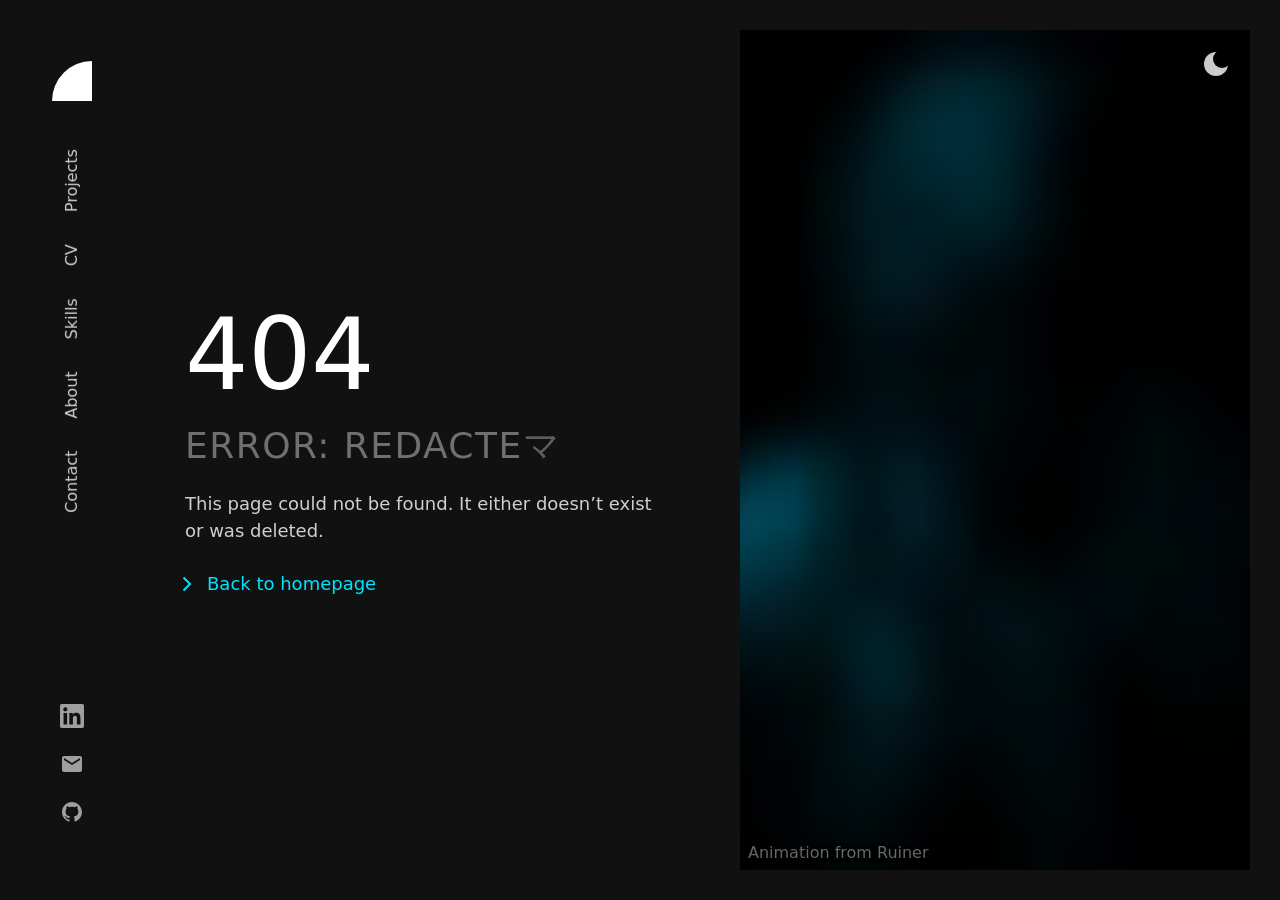
==== commit 7c708b8d: "Update index.html" ====
--- a/index.html
+++ b/index.html
@@ -1 +1 @@
-<!DOCTYPE html><html lang="en"><head><meta charset="utf-8"><meta content="width=device-width,initial-scale=1,shrink-to-fit=no,viewport-fit=cover" name="viewport"><meta content="developer,athlete,badminton,reactjs,nodejs,javascript,css3,html5" name="keywords"><meta content="#111111" name="theme-color"><meta content="Pulkit Pahuja" name="author"><meta content="follow, index, noarchive" name="googlebot"><meta content="follow, index, noarchive" name="robots"><meta content="web" name="distribution"><link href="https://pulkitpahuja.github.io/manifest.json" rel="manifest"><link href="https://pulkitpahuja.github.io/favicon.svg" rel="shortcut icon"><link href="https://pulkitpahuja.github.io/icon-256.png" rel="apple-touch-icon"><link href="https://pulkitpahuja.github.io/humans.txt" rel="author" type="text/plain"><meta content="Pulkit Pahuja | Developer + Gamer" itemprop="name"><meta content="Website Resume of Pulkit Pahuja – Multidisciplinary Developer And Javascript Enthusiast." itemprop="description"><meta content="https://pulkitpahuja.github.io/social-image.png" itemprop="image"><meta content="pulkitpahuja.github.io" property="og:site_name"><meta content="website" property="og:type"><meta content="https://pulkitpahuja.github.io" property="og:url"><meta content="Pulkit Pahuja | Developer + Gamer" property="og:title"><meta content="Website Resume of Pulkit Pahuja – Multidisciplinary Developer And Javascript Enthusiast." property="og:description"><meta content="https://pulkitpahuja.github.io/social-image.png" property="og:image"><meta content="summary_large_image" name="twitter:card"><meta content="https://pulkitpahuja.github.io" name="twitter:url"><meta content="Pulkit Pahuja | Developer + Gamer" name="twitter:title"><meta content="Website Resume of Pulkit Pahuja – Multidisciplinary Developer And Javascript Enthusiast." name="twitter:description"><meta content="https://pulkitpahuja.github.io/social-image.png" name="twitter:image"><link href="/static/css/main.14a8a295.chunk.css" rel="stylesheet"><script src="/static/js/1.f1f921d7.chunk.js" charset="utf-8"></script><script src="/static/js/15.2ef47960.chunk.js" charset="utf-8"></script><link href="/static/css/5.29f7f94b.chunk.css" rel="stylesheet" type="text/css"><script src="/static/js/5.aa5a436a.chunk.js" charset="utf-8"></script><link href="/static/media/gotham-medium.0ad7d622.woff2" rel="preload" data-react-helmet="true" as="font" crossorigin=""><link href="/static/media/gotham-book.9c2a0ce4.woff2" rel="preload" data-react-helmet="true" as="font" crossorigin=""><link href="https://pulkitpahuja.github.io/" rel="canonical" data-react-helmet="true"><style data-react-helmet="true">@font-face{font-family:Gotham;font-weight:400;src:url(/static/media/gotham-book.9c2a0ce4.woff2) format("woff");font-display:swap}@font-face{font-family:Gotham;font-weight:500;src:url(/static/media/gotham-medium.0ad7d622.woff2) format("woff2");font-display:swap}</style><style data-react-helmet="true">:root{--rgbBlack:0 0 0;--rgbWhite:255 255 255;--bezierFastoutSlowin:cubic-bezier(0.4, 0.0, 0.2, 1);--durationXS:200ms;--durationS:300ms;--durationM:400ms;--durationL:600ms;--durationXL:800ms;--systemFontStack:system-ui,-apple-system,BlinkMacSystemFont,San Francisco,Roboto,Segoe UI,Ubuntu,Helvetica Neue,sans-serif;--fontStack:Gotham,system-ui,-apple-system,BlinkMacSystemFont,San Francisco,Roboto,Segoe UI,Ubuntu,Helvetica Neue,sans-serif;--monoFontStack:SFMono Regular,Roboto Mono,Consolas,Liberation Mono,Menlo,Courier,monospace;--japaneseFontStack:ヒラギノ角ゴ Pro W3,Hiragino Kaku Gothic Pro,Hiragino Sans,Osaka,メイリオ,Meiryo,Segoe UI,sans-serif;--fontWeightRegular:400;--fontWeightMedium:500;--fontWeightBold:700;--fontSizeH0:8.75rem;--fontSizeH1:6.25rem;--fontSizeH2:3.625rem;--fontSizeH3:2.375rem;--fontSizeH4:1.75rem;--fontSizeBodyXL:1.375rem;--fontSizeBodyL:1.25rem;--fontSizeBodyM:1.125rem;--fontSizeBodyS:1rem;--fontSizeBodyXS:0.875rem;--lineHeightTitle:1.1;--lineHeightBody:1.5;--maxWidthS:540px;--maxWidthM:720px;--maxWidthL:1096px;--maxWidthXL:1680px;--spaceOuter:64px;--spaceXS:4px;--spaceS:8px;--spaceM:16px;--spaceL:24px;--spaceXL:32px;--space2XL:48px;--space3XL:64px;--space4XL:96px;--space5XL:128px}@media (max-width:2080px){:root{--fontSizeH0:7.5rem;--fontSizeH1:5rem}}@media (max-width:1680px){:root{--maxWidthS:480px;--maxWidthM:640px;--maxWidthL:1000px;--maxWidthXL:1100px;--spaceOuter:48px;--fontSizeH0:6.25rem;--fontSizeH1:4.375rem;--fontSizeH2:3.25rem;--fontSizeH3:2.25rem;--fontSizeH4:1.625rem}}@media (max-width:1024px){:root{--fontSizeH0:5rem;--fontSizeH1:3.75rem;--fontSizeH2:3rem;--fontSizeH3:2rem;--fontSizeH4:1.5rem}}@media (max-width:696px){:root{--spaceOuter:24px;--fontSizeH0:3.5rem;--fontSizeH1:2.5rem;--fontSizeH2:2.125rem;--fontSizeH3:1.75rem;--fontSizeH4:1.375rem;--fontSizeBodyL:1.125rem;--fontSizeBodyM:1rem;--fontSizeBodyS:0.875rem}}@media (max-width:400px){:root{--spaceOuter:16px;--fontSizeH0:2.625rem;--fontSizeH1:2.375rem;--fontSizeH2:1.75rem;--fontSizeH3:1.5rem;--fontSizeH4:1.25rem}}.dark{--rgbBackground:17 17 17;--rgbBackgroundLight:26 26 26;--rgbPrimary:0 229 255;--rgbAccent:0 229 255;--rgbText:255 255 255;--rgbError:255 0 60;--colorTextTitle:rgb(var(--rgbText) / 1);--colorTextBody:rgb(var(--rgbText) / 0.8);--colorTextLight:rgb(var(--rgbText) / 0.6)}.light{--rgbBackground:242 242 242;--rgbBackgroundLight:255 255 255;--rgbPrimary:0 0 0;--rgbAccent:0 229 255;--rgbText:0 0 0;--rgbError:210 14 60;--colorTextTitle:rgb(var(--rgbText) / 1);--colorTextBody:rgb(var(--rgbText) / 0.7);--colorTextLight:rgb(var(--rgbText) / 0.6)}</style><title>Pulkit Pahuja | Résumé</title><link href="/static/media/iphone-11.dfa3acae.glb" rel="prefetch" data-react-helmet="true" as="fetch" crossorigin=""><link href="/static/media/macbook-pro.29527f3f.glb" rel="prefetch" data-react-helmet="true" as="fetch" crossorigin=""><link href="/static/media/portrait.87e67163.glb" rel="prefetch" data-react-helmet="true" as="fetch" crossorigin=""><meta content="Résumé of Pulkit Pahuja – a multidisciplinary developer with a focus on quality, user experience and efficiency." name="description" data-react-helmet="true"></head><body class="dark"><script>const preferredTheme=JSON.parse(localStorage.getItem("theme"));document.body.className=preferredTheme||"dark"</script><div id="root"><a class="visually-hidden skip-to-main visually-hidden--show-on-focus" href="#MainContent">Skip to main content</a><header class="navbar"><a class="navbar__logo" href="/#intro" aria-label="Cody Bennett, Designer & Developer"><svg aria-hidden="true" height="45" viewBox="0 0 40 45" width="40" class="monogram"><defs><clipPath id="monogram-clip-1"><circle cx="40" cy="45" fill="yellow" r="40" stroke="green" stroke-width="4"></circle></clipPath></defs><rect height="100%" width="100%" clip-path="url(#monogram-clip-1)"></rect><g clip-path="url(#monogram-clip-1)"><rect height="100%" width="100%" class="monogram__highlight"></rect></g></svg></a><button aria-expanded="false" aria-label="Menu" class="button nav-toggle button--icon-only"><span class="button__text"><div class="nav-toggle__inner"><svg aria-hidden="true" height="24" viewBox="0 0 24 24" width="24" class="icon nav-toggle__icon nav-toggle__icon--menu"><path d="M22 6H2V4h20v2zM2 13h16v-2H2v2zm0 7h20v-2H2v2z"></path></svg><svg aria-hidden="true" height="24" viewBox="0 0 24 24" width="24" class="icon nav-toggle__icon nav-toggle__icon--close"><path d="M19 6.41L17.59 5 12 10.59 6.41 5 5 6.41 10.59 12 5 17.59 6.41 19 12 13.41 17.59 19 19 17.59 13.41 12z"></path></svg></div></span></button><nav class="navbar__nav"><div class="navbar__nav-list"><a class="navbar__nav-link" href="/projects">Projects</a><a class="navbar__nav-link" href="/cv">CV</a><a class="navbar__nav-link" href="/skills">Skills</a><a class="navbar__nav-link" href="/#about">About</a><a class="navbar__nav-link" href="/contact">Contact</a></div><div class="navbar__nav-icons"><a class="navbar__nav-icon-link" href="https://www.linkedin.com/in/pulkit-pahuja-58b687148/" aria-label="Linkedin" rel="noopener noreferrer" target="_blank"><svg aria-hidden="true" height="24" viewBox="0 0 24 24" width="24" class="icon navbar__nav-icon"><path d="M20.4488 20.4492H16.8927V14.8801C16.8927 13.5521 16.869 11.8425 15.0431 11.8425C13.1909 11.8425 12.9075 13.2894 12.9075 14.7834V20.4488H9.35136V8.99648H12.7653V10.5616H12.8131C13.1547 9.97741 13.6484 9.49685 14.2416 9.17108C14.8348 8.84531 15.5052 8.68652 16.1815 8.71162C19.7858 8.71162 20.4503 11.0824 20.4503 14.1666L20.4488 20.4492ZM5.33883 7.43103C4.93067 7.4311 4.53164 7.31014 4.19223 7.08344C3.85282 6.85674 3.58827 6.53448 3.43201 6.15742C3.27575 5.78036 3.23479 5.36542 3.31435 4.96509C3.3939 4.56476 3.59039 4.19701 3.87895 3.90835C4.16751 3.61969 4.53519 3.42307 4.9355 3.34337C5.3358 3.26367 5.75074 3.30447 6.12786 3.46059C6.50497 3.61672 6.82732 3.88117 7.05414 4.2205C7.28097 4.55983 7.40208 4.95881 7.40215 5.36697C7.4022 5.63797 7.34886 5.90634 7.2452 6.15673C7.14153 6.40713 6.98958 6.63466 6.79798 6.82632C6.60638 7.01799 6.37889 7.17004 6.12853 7.27379C5.87817 7.37755 5.60984 7.43098 5.33883 7.43103ZM7.11691 20.4492H3.55704V8.99648H7.11691V20.4492ZM22.2217 0.00122317H1.77007C1.30588 -0.00401527 0.85857 0.175251 0.526481 0.49963C0.194392 0.824009 0.00468869 1.26696 -0.000976562 1.73115V22.2677C0.00449479 22.7321 0.194087 23.1753 0.526165 23.5001C0.858242 23.8248 1.30565 24.0044 1.77007 23.9994H22.2217C22.6871 24.0053 23.1357 23.8262 23.4691 23.5015C23.8025 23.1768 23.9934 22.733 23.9998 22.2677V1.72967C23.9932 1.26456 23.8022 0.821103 23.4688 0.496732C23.1354 0.172361 22.6869 -0.00639342 22.2217 -0.000259166"></path></svg></a><a class="navbar__nav-icon-link" href="mailto:pulkit.pahuja98@gmail.com" aria-label="Email" rel="noopener noreferrer" target="_blank"><svg aria-hidden="true" height="24" viewBox="0 0 24 24" width="24" class="icon navbar__nav-icon"><path d="M20 8l-8 5-8-5V6l8 5 8-5m0-2H4c-1.11 0-2 .89-2 2v12a2 2 0 0 0 2 2h16a2 2 0 0 0 2-2V6c0-1.11-.9-2-2-2z"></path></svg></a><a class="navbar__nav-icon-link" href="https://github.com/pulkitpahuja" aria-label="Github" rel="noopener noreferrer" target="_blank"><svg aria-hidden="true" height="24" viewBox="0 0 24 24" width="24" class="icon navbar__nav-icon"><path d="M12 2C6.477 2 2 6.477 2 12c0 4.42 2.87 8.17 6.84 9.5.5.08.66-.23.66-.5v-1.69c-2.77.6-3.36-1.34-3.36-1.34-.46-1.16-1.11-1.47-1.11-1.47-.91-.62.07-.6.07-.6 1 .07 1.53 1.03 1.53 1.03.87 1.52 2.34 1.07 2.91.83.09-.65.35-1.09.63-1.34-2.22-.25-4.55-1.11-4.55-4.92 0-1.11.38-2 1.03-2.71-.1-.25-.45-1.29.1-2.64 0 0 .84-.27 2.75 1.02.79-.22 1.65-.33 2.5-.33.85 0 1.71.11 2.5.33 1.91-1.29 2.75-1.02 2.75-1.02.55 1.35.2 2.39.1 2.64.65.71 1.03 1.6 1.03 2.71 0 3.82-2.34 4.66-4.57 4.91.36.31.69.92.69 1.85V21c0 .27.16.59.67.5C19.14 20.16 22 16.42 22 12A10 10 0 0012 2z"></path></svg></a></div></nav></header><main class="app" id="MainContent" tabindex="-1"><div class="app__page app__page--entered"><div class="home"><section aria-labelledby="intro-title" class="section intro" id="intro" tabindex="-1"><header class="intro__text"><h1 class="intro__name intro__name--exited" id="intro-title"><span class="decoder-text"><span class="visually-hidden decoder-text__label visually-hidden--hidden">Pulkit Pahuja</span><span class="decoder-text__content" aria-hidden="true"><span class="decoder-text__glyph">ビ</span><span class="decoder-text__glyph">ビ</span><span class="decoder-text__glyph">ユ</span><span class="decoder-text__glyph">ス</span><span class="decoder-text__glyph">ブ</span><span class="decoder-text__glyph">ド</span><span class="decoder-text__glyph">ノ</span><span class="decoder-text__glyph">ム</span><span class="decoder-text__glyph">オ</span><span class="decoder-text__glyph">レ</span><span class="decoder-text__glyph">プ</span><span class="decoder-text__glyph">ダ</span><span class="decoder-text__glyph">ヰ</span></span></span></h1><h2 class="intro__title heading heading--align-auto heading--level-0 heading--weight-medium"><span class="visually-hidden intro__title-label visually-hidden--hidden">Designer + Javascript, ReactJs, HTML5, and CSS3</span><span class="intro__title-row intro__title-row--hidden" aria-hidden="true"><span class="intro__title-word intro__title-word--exited" style="--delay:200ms">Developer</span><span class="intro__title-line intro__title-line--exited"></span></span><span class="intro__title-row intro__title-row--hidden"><span class="intro__title-word intro__title-word--plus intro__title-word--entering" aria-hidden="true" style="--delay:600ms">Javascript</span></span></h2></header><div class="intro__mobile-scroll-indicator intro__mobile-scroll-indicator--exited"><svg aria-hidden="true" height="15" viewBox="0 0 43 15" width="43" stroke="currentColor"><path d="M1 1l20.5 12L42 1" fill="none" stroke-width="2"></path></svg></div></section><section aria-labelledby="project-1-title" class="section project-summary project-summary--alternate" id="project-1" tabindex="-1"><div class="project-summary__content"><div class="project-summary__preview"><svg aria-hidden="true" height="137" viewBox="0 0 750 137" width="750" class="project-summary__svg project-summary__svg--laptop project-summary__svg--exited" fill="currentColor" style="--opacity:1"><path d="M113.904 33.552l-.288 1.152a18.13 18.13 0 0 1-.432 1.44l-.864 3.744c-11.808 46.224-36.864 75.312-82.656 95.76-4.752-9.648-8.784-15.12-18.144-24.192 38.304-11.952 64.224-37.44 72.432-70.992H23.76c-15.264.144-18.72.288-23.76.864v-25.92c5.472.864 9.504 1.152 24.192 1.152h73.44c.432-8.928 7.344-15.552 16.128-15.552 9.072 0 16.272 7.2 16.272 16.272s-7.056 16.128-16.128 16.272zm-.144-24.48c-4.464 0-8.208 3.744-8.208 8.208 0 4.32 3.744 8.064 8.208 8.064s8.208-3.744 8.208-8.064c0-4.464-3.744-8.208-8.208-8.208zm104.528 111.024h-61.776v9.936h-26.208c.864-7.92 1.152-12.816 1.152-23.472V32.544c0-6.192-.144-10.656-.576-16.56 5.04.432 7.92.576 17.424.576h77.616c8.928 0 11.088 0 17.856-.576-.288 5.04-.432 10.224-.432 16.992v73.008c0 11.088.288 18 1.008 23.76h-26.064v-9.648zm0-23.04V39.6h-61.776v57.456h61.776zm45.776-68.688L276.88 7.92c15.84 5.76 31.392 12.96 41.328 19.008L305.392 48.96C292 40.032 276.88 32.544 264.064 28.368zm73.008-16.992l14.256-4.752c5.04 6.624 9.36 14.688 12.672 22.896l-14.256 5.184c-3.888-9.504-7.488-16.272-12.672-23.328zm-84.24 52.416L266.08 43.2c15.408 6.048 28.944 12.816 40.176 20.448l-12.24 22.608c-10.368-8.064-26.496-16.848-41.184-22.464zM357.808 4.608L371.344 0c4.752 6.048 8.784 12.816 12.816 22.176l-13.824 5.04c-4.032-9.504-7.776-16.272-12.528-22.608zm-93.6 128.88l-7.2-27.36c12.672 0 30.96-3.888 44.352-9.216 26.928-10.656 45.936-31.824 56.16-62.928 6.912 7.776 13.536 13.392 21.168 18C360.4 97.2 327.712 121.968 274.432 131.04c-5.04 1.008-7.344 1.584-10.224 2.448zM449.952 64.8v42.912h22.464c9.216 0 13.68-.144 19.44-.864v21.888c-5.184-.432-9.216-.576-19.44-.576h-66.96c-10.512 0-12.672 0-19.584.576v-21.888c5.328.72 8.928.864 19.44.864h21.6V64.8h-13.248c-9.504 0-12.528.144-18.72.72V43.488c5.616.72 9.936 1.008 18.576 1.008h50.256c9.216 0 13.248-.288 18.864-1.008V65.52c-4.032-.432-9.936-.72-18.864-.72h-13.824zm97.472-62.064l27.216 4.896c-.72 1.296-1.008 1.728-1.728 3.6-.288.432-.576 1.296-1.008 2.16-.576 1.44-1.008 2.448-1.296 3.024-1.872 4.176-1.872 4.176-2.88 6.192l36.144-.432c5.616 0 7.2-.288 10.656-1.584L626.48 32.4c-1.728 2.88-2.16 3.744-4.176 10.224-7.344 23.904-17.136 42.624-29.808 57.024C579.392 114.624 563.12 126 539.504 136.8c-4.752-9.216-9.216-14.832-17.28-21.888 20.448-7.488 35.424-16.704 48.096-29.376 10.656-10.8 18.72-24.336 24.048-40.896l-38.304.432c-9.36 14.832-19.008 25.344-32.688 36.144-7.344-8.352-10.944-11.52-20.448-17.28 17.568-12.384 28.944-25.488 38.304-43.92 3.744-7.488 5.472-12.24 6.192-17.28zm137.936 130.32h-27.792c.576-6.48.864-10.656.864-22.032V27.216c0-11.664-.144-13.104-1.008-20.88h27.792c-.576 4.176-.72 11.376-.72 21.024v19.728c24.48 8.064 43.056 16.56 65.52 29.952l-13.68 24.48c-13.968-9.648-30.96-19.008-45.36-25.056-5.04-2.016-5.04-2.016-6.48-2.88v37.44c0 9.648.288 16.848.864 22.032z"></path></svg><div class="model project-summary__model project-summary__model--laptop" style="--delay:800ms" aria-label="Mkris Electric Landing Page" role="img"><canvas class="model__canvas" height="1008" style="width:604px;height:504px" width="1208"></canvas></div></div><div class="project-summary__details"><div class="project-summary__index" aria-hidden="true"><div class="divider" style="--lineWidth:100%;--lineHeight:2px;--notchWidth:64px;--notchHeight:8px;--collapseDelay:1000ms"><div class="divider__line divider__line--collapsed"></div><div class="divider__notch divider__notch--collapsed" style="--collapseDelay:1160ms"></div></div><span class="project-summary__index-number project-summary__index-number--exited">01</span></div><h2 class="project-summary__title project-summary__title--exited heading heading--align-auto heading--level-3 heading--weight-medium" id="project-1-title">M-Kris Electric Website And Blog</h2><p class="project-summary__description project-summary__description--exited text text--align-auto text--size-m text--weight-auto">Designed and Developed Website for M-Kris Electric with full functionality of Blogs.</p><div class="project-summary__button project-summary__button--exited"><a class="button" href="/projects/mkris-website"><span class="button__text">View Project</span><svg aria-hidden="true" height="24" viewBox="0 0 24 24" width="24" class="icon button__icon button__icon--end button__icon--shift"><path d="M14.207 4.793l6.5 6.5.707.707-.707.707-6.5 6.5-1.414-1.414L17.586 13H3v-2h14.586l-4.793-4.793 1.414-1.414z"></path></svg></a></div></div></div></section><section aria-labelledby="project-2-title" class="section project-summary" id="project-2" tabindex="-1"><div class="project-summary__content"><div class="project-summary__preview"><svg aria-hidden="true" height="137" viewBox="0 0 750 137" width="750" class="project-summary__svg project-summary__svg--laptop project-summary__svg--exited" fill="currentColor" style="--opacity:1"><path d="M113.904 33.552l-.288 1.152a18.13 18.13 0 0 1-.432 1.44l-.864 3.744c-11.808 46.224-36.864 75.312-82.656 95.76-4.752-9.648-8.784-15.12-18.144-24.192 38.304-11.952 64.224-37.44 72.432-70.992H23.76c-15.264.144-18.72.288-23.76.864v-25.92c5.472.864 9.504 1.152 24.192 1.152h73.44c.432-8.928 7.344-15.552 16.128-15.552 9.072 0 16.272 7.2 16.272 16.272s-7.056 16.128-16.128 16.272zm-.144-24.48c-4.464 0-8.208 3.744-8.208 8.208 0 4.32 3.744 8.064 8.208 8.064s8.208-3.744 8.208-8.064c0-4.464-3.744-8.208-8.208-8.208zm104.528 111.024h-61.776v9.936h-26.208c.864-7.92 1.152-12.816 1.152-23.472V32.544c0-6.192-.144-10.656-.576-16.56 5.04.432 7.92.576 17.424.576h77.616c8.928 0 11.088 0 17.856-.576-.288 5.04-.432 10.224-.432 16.992v73.008c0 11.088.288 18 1.008 23.76h-26.064v-9.648zm0-23.04V39.6h-61.776v57.456h61.776zm45.776-68.688L276.88 7.92c15.84 5.76 31.392 12.96 41.328 19.008L305.392 48.96C292 40.032 276.88 32.544 264.064 28.368zm73.008-16.992l14.256-4.752c5.04 6.624 9.36 14.688 12.672 22.896l-14.256 5.184c-3.888-9.504-7.488-16.272-12.672-23.328zm-84.24 52.416L266.08 43.2c15.408 6.048 28.944 12.816 40.176 20.448l-12.24 22.608c-10.368-8.064-26.496-16.848-41.184-22.464zM357.808 4.608L371.344 0c4.752 6.048 8.784 12.816 12.816 22.176l-13.824 5.04c-4.032-9.504-7.776-16.272-12.528-22.608zm-93.6 128.88l-7.2-27.36c12.672 0 30.96-3.888 44.352-9.216 26.928-10.656 45.936-31.824 56.16-62.928 6.912 7.776 13.536 13.392 21.168 18C360.4 97.2 327.712 121.968 274.432 131.04c-5.04 1.008-7.344 1.584-10.224 2.448zM449.952 64.8v42.912h22.464c9.216 0 13.68-.144 19.44-.864v21.888c-5.184-.432-9.216-.576-19.44-.576h-66.96c-10.512 0-12.672 0-19.584.576v-21.888c5.328.72 8.928.864 19.44.864h21.6V64.8h-13.248c-9.504 0-12.528.144-18.72.72V43.488c5.616.72 9.936 1.008 18.576 1.008h50.256c9.216 0 13.248-.288 18.864-1.008V65.52c-4.032-.432-9.936-.72-18.864-.72h-13.824zm97.472-62.064l27.216 4.896c-.72 1.296-1.008 1.728-1.728 3.6-.288.432-.576 1.296-1.008 2.16-.576 1.44-1.008 2.448-1.296 3.024-1.872 4.176-1.872 4.176-2.88 6.192l36.144-.432c5.616 0 7.2-.288 10.656-1.584L626.48 32.4c-1.728 2.88-2.16 3.744-4.176 10.224-7.344 23.904-17.136 42.624-29.808 57.024C579.392 114.624 563.12 126 539.504 136.8c-4.752-9.216-9.216-14.832-17.28-21.888 20.448-7.488 35.424-16.704 48.096-29.376 10.656-10.8 18.72-24.336 24.048-40.896l-38.304.432c-9.36 14.832-19.008 25.344-32.688 36.144-7.344-8.352-10.944-11.52-20.448-17.28 17.568-12.384 28.944-25.488 38.304-43.92 3.744-7.488 5.472-12.24 6.192-17.28zm137.936 130.32h-27.792c.576-6.48.864-10.656.864-22.032V27.216c0-11.664-.144-13.104-1.008-20.88h27.792c-.576 4.176-.72 11.376-.72 21.024v19.728c24.48 8.064 43.056 16.56 65.52 29.952l-13.68 24.48c-13.968-9.648-30.96-19.008-45.36-25.056-5.04-2.016-5.04-2.016-6.48-2.88v37.44c0 9.648.288 16.848.864 22.032z"></path></svg><div class="model project-summary__model project-summary__model--laptop" style="--delay:800ms" aria-label="CloudSerial Landing Page" role="img"><canvas class="model__canvas" height="1008" style="width:604px;height:504px" width="1208"></canvas></div></div><div class="project-summary__details"><div class="project-summary__index" aria-hidden="true"><div class="divider" style="--lineWidth:100%;--lineHeight:2px;--notchWidth:64px;--notchHeight:8px;--collapseDelay:1000ms"><div class="divider__line divider__line--collapsed"></div><div class="divider__notch divider__notch--collapsed" style="--collapseDelay:1160ms"></div></div><span class="project-summary__index-number project-summary__index-number--exited">02</span></div><h2 class="project-summary__title project-summary__title--exited heading heading--align-auto heading--level-3 heading--weight-medium" id="project-2-title">Cloud Serial</h2><p class="project-summary__description project-summary__description--exited text text--align-auto text--size-m text--weight-auto">Full end to end Cloud based communication,tracking and analysis of the devices and relays created by M-Kris Electric . The data is collected by the IoT modules and are directly uploaded to the backend.</p><div class="project-summary__button project-summary__button--exited"><a class="button" href="/projects/cloudserial"><span class="button__text">View Project</span><svg aria-hidden="true" height="24" viewBox="0 0 24 24" width="24" class="icon button__icon button__icon--end button__icon--shift"><path d="M14.207 4.793l6.5 6.5.707.707-.707.707-6.5 6.5-1.414-1.414L17.586 13H3v-2h14.586l-4.793-4.793 1.414-1.414z"></path></svg></a></div></div></div></section><section aria-labelledby="project-3-title" class="section project-summary" id="project-3" tabindex="-1"><div class="project-summary__content"><div class="project-summary__preview"><svg aria-hidden="true" height="137" viewBox="0 0 750 137" width="750" class="project-summary__svg project-summary__svg--laptop project-summary__svg--exited" fill="currentColor" style="--opacity:1"><path d="M113.904 33.552l-.288 1.152a18.13 18.13 0 0 1-.432 1.44l-.864 3.744c-11.808 46.224-36.864 75.312-82.656 95.76-4.752-9.648-8.784-15.12-18.144-24.192 38.304-11.952 64.224-37.44 72.432-70.992H23.76c-15.264.144-18.72.288-23.76.864v-25.92c5.472.864 9.504 1.152 24.192 1.152h73.44c.432-8.928 7.344-15.552 16.128-15.552 9.072 0 16.272 7.2 16.272 16.272s-7.056 16.128-16.128 16.272zm-.144-24.48c-4.464 0-8.208 3.744-8.208 8.208 0 4.32 3.744 8.064 8.208 8.064s8.208-3.744 8.208-8.064c0-4.464-3.744-8.208-8.208-8.208zm104.528 111.024h-61.776v9.936h-26.208c.864-7.92 1.152-12.816 1.152-23.472V32.544c0-6.192-.144-10.656-.576-16.56 5.04.432 7.92.576 17.424.576h77.616c8.928 0 11.088 0 17.856-.576-.288 5.04-.432 10.224-.432 16.992v73.008c0 11.088.288 18 1.008 23.76h-26.064v-9.648zm0-23.04V39.6h-61.776v57.456h61.776zm45.776-68.688L276.88 7.92c15.84 5.76 31.392 12.96 41.328 19.008L305.392 48.96C292 40.032 276.88 32.544 264.064 28.368zm73.008-16.992l14.256-4.752c5.04 6.624 9.36 14.688 12.672 22.896l-14.256 5.184c-3.888-9.504-7.488-16.272-12.672-23.328zm-84.24 52.416L266.08 43.2c15.408 6.048 28.944 12.816 40.176 20.448l-12.24 22.608c-10.368-8.064-26.496-16.848-41.184-22.464zM357.808 4.608L371.344 0c4.752 6.048 8.784 12.816 12.816 22.176l-13.824 5.04c-4.032-9.504-7.776-16.272-12.528-22.608zm-93.6 128.88l-7.2-27.36c12.672 0 30.96-3.888 44.352-9.216 26.928-10.656 45.936-31.824 56.16-62.928 6.912 7.776 13.536 13.392 21.168 18C360.4 97.2 327.712 121.968 274.432 131.04c-5.04 1.008-7.344 1.584-10.224 2.448zM449.952 64.8v42.912h22.464c9.216 0 13.68-.144 19.44-.864v21.888c-5.184-.432-9.216-.576-19.44-.576h-66.96c-10.512 0-12.672 0-19.584.576v-21.888c5.328.72 8.928.864 19.44.864h21.6V64.8h-13.248c-9.504 0-12.528.144-18.72.72V43.488c5.616.72 9.936 1.008 18.576 1.008h50.256c9.216 0 13.248-.288 18.864-1.008V65.52c-4.032-.432-9.936-.72-18.864-.72h-13.824zm97.472-62.064l27.216 4.896c-.72 1.296-1.008 1.728-1.728 3.6-.288.432-.576 1.296-1.008 2.16-.576 1.44-1.008 2.448-1.296 3.024-1.872 4.176-1.872 4.176-2.88 6.192l36.144-.432c5.616 0 7.2-.288 10.656-1.584L626.48 32.4c-1.728 2.88-2.16 3.744-4.176 10.224-7.344 23.904-17.136 42.624-29.808 57.024C579.392 114.624 563.12 126 539.504 136.8c-4.752-9.216-9.216-14.832-17.28-21.888 20.448-7.488 35.424-16.704 48.096-29.376 10.656-10.8 18.72-24.336 24.048-40.896l-38.304.432c-9.36 14.832-19.008 25.344-32.688 36.144-7.344-8.352-10.944-11.52-20.448-17.28 17.568-12.384 28.944-25.488 38.304-43.92 3.744-7.488 5.472-12.24 6.192-17.28zm137.936 130.32h-27.792c.576-6.48.864-10.656.864-22.032V27.216c0-11.664-.144-13.104-1.008-20.88h27.792c-.576 4.176-.72 11.376-.72 21.024v19.728c24.48 8.064 43.056 16.56 65.52 29.952l-13.68 24.48c-13.968-9.648-30.96-19.008-45.36-25.056-5.04-2.016-5.04-2.016-6.48-2.88v37.44c0 9.648.288 16.848.864 22.032z"></path></svg><div class="model project-summary__model project-summary__model--laptop" style="--delay:800ms" aria-label="Covid19Leads landing page" role="img"><canvas class="model__canvas" height="1008" style="width:604px;height:504px" width="1208"></canvas></div></div><div class="project-summary__details"><div class="project-summary__index" aria-hidden="true"><div class="divider" style="--lineWidth:100%;--lineHeight:2px;--notchWidth:64px;--notchHeight:8px;--collapseDelay:1000ms"><div class="divider__line divider__line--collapsed"></div><div class="divider__notch divider__notch--collapsed" style="--collapseDelay:1160ms"></div></div><span class="project-summary__index-number project-summary__index-number--exited">03</span></div><h2 class="project-summary__title project-summary__title--exited heading heading--align-auto heading--level-3 heading--weight-medium" id="project-3-title">Covid-19 Leads</h2><p class="project-summary__description project-summary__description--exited text text--align-auto text--size-m text--weight-auto">A simple Covid 19 leads tracker pulling data directly through tweets by using twitter Api and easy vaccine notifications.</p><div class="project-summary__button project-summary__button--exited"><a class="button" href="/projects/covid19leads"><span class="button__text">View Project</span><svg aria-hidden="true" height="24" viewBox="0 0 24 24" width="24" class="icon button__icon button__icon--end button__icon--shift"><path d="M14.207 4.793l6.5 6.5.707.707-.707.707-6.5 6.5-1.414-1.414L17.586 13H3v-2h14.586l-4.793-4.793 1.414-1.414z"></path></svg></a></div></div></div></section><div class="project-summary__button center-button project-summary__button--entered"><a class="button" href="/projects"><span class="button__text">View More</span><svg aria-hidden="true" height="24" viewBox="0 0 24 24" width="24" class="icon button__icon button__icon--end button__icon--shift"><path d="M14.207 4.793l6.5 6.5.707.707-.707.707-6.5 6.5-1.414-1.414L17.586 13H3v-2h14.586l-4.793-4.793 1.414-1.414z"></path></svg></a></div><section aria-labelledby="about-title" class="section profile" id="about" tabindex="-1"><div class="profile__content"><div class="profile__column"><h3 class="profile__title profile__title--exited heading heading--align-auto heading--level-3 heading--weight-medium" id="about-title"><span class="decoder-text"><span class="visually-hidden decoder-text__label visually-hidden--hidden">Hi there</span><span class="decoder-text__content" aria-hidden="true"><span class="decoder-text__glyph">ジ</span><span class="decoder-text__glyph">ポ</span><span class="decoder-text__glyph">ラ</span><span class="decoder-text__glyph">キ</span><span class="decoder-text__glyph">キ</span><span class="decoder-text__glyph">ベ</span><span class="decoder-text__glyph">ソ</span><span class="decoder-text__glyph">ト</span></span></span></h3><p class="profile__description profile__description--exited text text--align-auto text--size-l text--weight-auto">I am a 22 year old developer based in New Delhi, India and have just graduated with a Bachelors in Technology (Information Technology) . I am really interested in ideas that not only help the society but also ease the work of different industries. I am a hard working and goal driven person who not only believes in delivering work before time but also ensures the highest of quality and efficiency. If you are interested in the tools and software I use, check out my <a class="link" href="/skills">skills page</a>. Also checkout my <a class="link" href="/cv">CV</a>.</p><p class="profile__description profile__description--exited text text--align-auto text--size-l text--weight-auto">In my spare time, I like to play badminton and read technical articles. I am always interested in new projects, so feel free to drop me a line.</p><a class="button profile__button profile__button--exited button--secondary" href="/contact"><svg aria-hidden="true" height="24" viewBox="0 0 24 24" width="24" class="icon button__icon button__icon--start"><path d="M2.01 21L23 12 2.01 3 2 10l15 2-15 2 .01 7z"></path></svg><span class="button__text">Send me a message</span></a></div><div class="profile__column"><div class="profile__tag" aria-hidden="true"><div class="divider" style="--lineWidth:100%;--lineHeight:2px;--notchWidth:64px;--notchHeight:8px;--collapseDelay:1000ms"><div class="divider__line divider__line--collapsed"></div><div class="divider__notch divider__notch--collapsed" style="--collapseDelay:1160ms"></div></div><div class="profile__tag-text profile__tag-text--exited">About Me</div></div><div class="profile__image-wrapper"><svg aria-hidden="true" height="765" viewBox="0 0 135 765" width="135" class="profile__svg profile__svg--exited" fill="currentColor"><path d="M32.544 651.088l1.152.288c.576.144 1.008.288 1.44.432l3.744.864c46.224 11.808 75.312 36.864 95.76 82.656-9.648 4.752-15.12 8.784-24.192 18.144-11.952-38.304-37.44-64.224-70.992-72.432v60.192c.144 15.264.288 18.72.864 23.76H14.4c.864-5.472 1.152-9.504 1.152-24.192v-73.44C6.624 666.928 0 660.016 0 651.232c0-9.072 7.2-16.272 16.272-16.272s16.128 7.056 16.272 16.128zm-24.48.144c0 4.464 3.744 8.208 8.208 8.208 4.32 0 8.064-3.744 8.064-8.208s-3.744-8.208-8.064-8.208c-4.464 0-8.208 3.744-8.208 8.208zm111.024-104.528v61.776h9.936v26.208c-7.92-.864-12.816-1.152-23.472-1.152H31.536c-6.192 0-10.656.144-16.56.576.432-5.04.576-7.92.576-17.424v-77.616c0-8.928 0-11.088-.576-17.856 5.04.288 10.224.432 16.992.432h73.008c11.088 0 18-.288 23.76-1.008v26.064h-9.648zm-23.04 0H38.592v61.776h57.456v-61.776zM12.96 403.44l12.528-12.96c2.448 1.584 3.168 1.872 8.064 3.024 26.784 6.48 44.784 15.12 61.2 28.944 15.984 13.392 27.504 29.52 39.168 54.864-10.944 5.616-14.832 8.64-24.192 18.144-6.768-20.736-15.552-35.856-28.224-48.528-12.24-12.096-25.344-19.44-42.624-23.904v59.76c0 13.968.144 16.56.864 24.192H13.68c1.008-6.192 1.152-10.512 1.152-24.624v-68.4c0-4.752-.432-7.344-1.872-10.512zm13.968-106.112l13.824-20.16c1.584 1.872 1.584 1.872 5.04 5.04 8.64 7.776 16.272 16.56 23.472 26.64h44.352c9.36 0 14.688-.144 19.872-.864v25.632c-5.616-.72-9.36-1.008-19.872-1.008H83.52c7.344 12.24 9.36 16.848 16.992 37.584-7.92 3.168-13.392 6.48-20.448 12.24-6.192-22.176-15.12-41.328-27.36-58.32-8.784-12.24-18.432-22.32-25.776-26.784zm55.584-35.264H54.72c1.008-6.768 1.296-14.544 1.296-29.52v-68.832c0-14.4-.288-19.872-1.296-29.52h27.792c-.72 6.912-.864 13.248-.864 29.664V232.4c0 16.128.144 20.88.864 29.664zM8.352 113.76l1.584-27.216c4.896.576 4.896.576 33.408 1.584 30.096.864 46.08 3.744 61.776 10.656 10.656 4.752 18.432 10.224 28.8 20.016-9.648 7.344-13.68 11.376-20.16 20.592-7.344-8.208-13.392-12.672-22.896-17.136-14.112-6.768-31.968-9.072-69.264-9.072-6.336 0-9.504.144-13.248.576zm-.72-40.896V45.792c5.904.864 8.208 1.008 16.704 1.152l75.456.72c-4.896-7.776-9.072-12.384-15.84-17.28-7.344-5.184-14.832-8.64-24.624-11.232C68.256 11.952 72 8.208 78.336 0c16.128 6.48 27.216 13.968 36.576 24.912 7.344 8.64 11.088 15.696 16.416 30.24 1.44 4.032 1.872 5.184 3.024 7.056l-12.96 12.384c-3.744-1.296-6.192-1.584-12.096-1.584l-85.248-.72h-5.184c-4.608 0-7.776.144-11.232.576z"></path></svg></div></div></div></section><footer class="footer"><span class="footer__date">© 2020-2021 </span><a class="link footer__link link--secondary" href="/humans.txt" rel="noreferrer noopener" target="_blank">Pulkit Pahuja</a></footer></div></div></main></div><script>!function(e){function t(t){for(var n,o,f=t[0],u=t[1],i=t[2],d=0,s=[];d<f.length;d++)o=f[d],Object.prototype.hasOwnProperty.call(a,o)&&a[o]&&s.push(a[o][0]),a[o]=0;for(n in u)Object.prototype.hasOwnProperty.call(u,n)&&(e[n]=u[n]);for(l&&l(t);s.length;)s.shift()();return c.push.apply(c,i||[]),r()}function r(){for(var e,t=0;t<c.length;t++){for(var r=c[t],n=!0,o=1;o<r.length;o++){var u=r[o];0!==a[u]&&(n=!1)}n&&(c.splice(t--,1),e=f(f.s=r[0]))}return e}var n={},o={3:0},a={3:0},c=[];function f(t){if(n[t])return n[t].exports;var r=n[t]={i:t,l:!1,exports:{}};return e[t].call(r.exports,r,r.exports,f),r.l=!0,r.exports}f.e=function(e){var t=[];o[e]?t.push(o[e]):0!==o[e]&&{0:1,4:1,5:1,7:1,8:1,9:1,10:1,14:1,16:1}[e]&&t.push(o[e]=new Promise((function(t,r){for(var n="static/css/"+({}[e]||e)+"."+{0:"1681deed",1:"31d6cfe0",4:"9d5fbc31",5:"29f7f94b",7:"372d22f9",8:"cc8ba20c",9:"ea72bfd4",10:"27067b1b",11:"31d6cfe0",12:"31d6cfe0",13:"31d6cfe0",14:"06dc8757",15:"31d6cfe0",16:"791f87c8",17:"31d6cfe0",18:"31d6cfe0",19:"31d6cfe0",20:"31d6cfe0",21:"31d6cfe0"}[e]+".chunk.css",a=f.p+n,c=document.getElementsByTagName("link"),u=0;u<c.length;u++){var i=(l=c[u]).getAttribute("data-href")||l.getAttribute("href");if("stylesheet"===l.rel&&(i===n||i===a))return t()}var d=document.getElementsByTagName("style");for(u=0;u<d.length;u++){var l;if((i=(l=d[u]).getAttribute("data-href"))===n||i===a)return t()}var s=document.createElement("link");s.rel="stylesheet",s.type="text/css",s.onload=t,s.onerror=function(t){var n=t&&t.target&&t.target.src||a,c=new Error("Loading CSS chunk "+e+" failed.\n("+n+")");c.code="CSS_CHUNK_LOAD_FAILED",c.request=n,delete o[e],s.parentNode.removeChild(s),r(c)},s.href=a,document.getElementsByTagName("head")[0].appendChild(s)})).then((function(){o[e]=0})));var r=a[e];if(0!==r)if(r)t.push(r[2]);else{var n=new Promise((function(t,n){r=a[e]=[t,n]}));t.push(r[2]=n);var c,u=document.createElement("script");u.charset="utf-8",u.timeout=120,f.nc&&u.setAttribute("nonce",f.nc),u.src=function(e){return f.p+"static/js/"+({}[e]||e)+"."+{0:"9ef0693e",1:"f1f921d7",4:"edc0c3a4",5:"aa5a436a",7:"a1e20818",8:"b84c0150",9:"78f650f1",10:"a44d6ff5",11:"4e1948db",12:"e1261c18",13:"df57e7ae",14:"3e02b5ba",15:"2ef47960",16:"dc1ddfd6",17:"af9a2b5d",18:"1c78ba39",19:"c0a266bf",20:"37796ae7",21:"9657571b"}[e]+".chunk.js"}(e);var i=new Error;c=function(t){u.onerror=u.onload=null,clearTimeout(d);var r=a[e];if(0!==r){if(r){var n=t&&("load"===t.type?"missing":t.type),o=t&&t.target&&t.target.src;i.message="Loading chunk "+e+" failed.\n("+n+": "+o+")",i.name="ChunkLoadError",i.type=n,i.request=o,r[1](i)}a[e]=void 0}};var d=setTimeout((function(){c({type:"timeout",target:u})}),12e4);u.onerror=u.onload=c,document.head.appendChild(u)}return Promise.all(t)},f.m=e,f.c=n,f.d=function(e,t,r){f.o(e,t)||Object.defineProperty(e,t,{enumerable:!0,get:r})},f.r=function(e){"undefined"!=typeof Symbol&&Symbol.toStringTag&&Object.defineProperty(e,Symbol.toStringTag,{value:"Module"}),Object.defineProperty(e,"__esModule",{value:!0})},f.t=function(e,t){if(1&t&&(e=f(e)),8&t)return e;if(4&t&&"object"==typeof e&&e&&e.__esModule)return e;var r=Object.create(null);if(f.r(r),Object.defineProperty(r,"default",{enumerable:!0,value:e}),2&t&&"string"!=typeof e)for(var n in e)f.d(r,n,function(t){return e[t]}.bind(null,n));return r},f.n=function(e){var t=e&&e.__esModule?function(){return e.default}:function(){return e};return f.d(t,"a",t),t},f.o=function(e,t){return Object.prototype.hasOwnProperty.call(e,t)},f.p="/",f.oe=function(e){throw console.error(e),e};var u=this.webpackJsonpportfolio=this.webpackJsonpportfolio||[],i=u.push.bind(u);u.push=t,u=u.slice();for(var d=0;d<u.length;d++)t(u[d]);var l=i;r()}([])</script><script src="/static/js/6.7e194d92.chunk.js"></script><script src="/static/js/main.5c62d833.chunk.js"></script></body></html>+<!DOCTYPE html><html lang="en"><head><meta charset="utf-8"><meta content="width=device-width,initial-scale=1,shrink-to-fit=no,viewport-fit=cover" name="viewport"><meta content="developer,athlete,badminton,reactjs,nodejs,javascript,css3,html5" name="keywords"><meta content="#111111" name="theme-color"><meta content="Pulkit Pahuja" name="author"><meta content="follow, index, noarchive" name="googlebot"><meta content="follow, index, noarchive" name="robots"><meta content="web" name="distribution"><link href="https://pulkitpahuja.github.io/manifest.json" rel="manifest"><link href="https://pulkitpahuja.github.io/favicon.svg" rel="shortcut icon"><link href="https://pulkitpahuja.github.io/icon-256.png" rel="apple-touch-icon"><link href="https://pulkitpahuja.github.io/humans.txt" rel="author" type="text/plain"><meta content="Pulkit Pahuja | Developer + Gamer" itemprop="name"><meta content="Website Resume of Pulkit Pahuja – Multidisciplinary Developer And Javascript Enthusiast." itemprop="description"><meta content="https://pulkitpahuja.github.io/social-image.png" itemprop="image"><meta content="pulkitpahuja.github.io" property="og:site_name"><meta content="website" property="og:type"><meta content="https://pulkitpahuja.github.io" property="og:url"><meta content="Pulkit Pahuja | Developer + Gamer" property="og:title"><meta content="Website Resume of Pulkit Pahuja – Multidisciplinary Developer And Javascript Enthusiast." property="og:description"><meta content="https://pulkitpahuja.github.io/social-image.png" property="og:image"><meta content="summary_large_image" name="twitter:card"><meta content="https://pulkitpahuja.github.io" name="twitter:url"><meta content="Pulkit Pahuja | Developer + Gamer" name="twitter:title"><meta content="Website Resume of Pulkit Pahuja – Multidisciplinary Developer And Javascript Enthusiast." name="twitter:description"><meta content="https://pulkitpahuja.github.io/social-image.png" name="twitter:image"><link href="/static/css/main.14a8a295.chunk.css" rel="stylesheet"><script src="/static/js/1.f1f921d7.chunk.js" charset="utf-8"></script><script src="/static/js/15.2ef47960.chunk.js" charset="utf-8"></script><link href="/static/css/5.29f7f94b.chunk.css" rel="stylesheet" type="text/css"><script src="/static/js/5.aa5a436a.chunk.js" charset="utf-8"></script><link href="/static/media/gotham-medium.0ad7d622.woff2" rel="preload" data-react-helmet="true" as="font" crossorigin=""><link href="/static/media/gotham-book.9c2a0ce4.woff2" rel="preload" data-react-helmet="true" as="font" crossorigin=""><link href="https://pulkitpahuja.github.io/" rel="canonical" data-react-helmet="true"><style data-react-helmet="true">@font-face{font-family:Gotham;font-weight:400;src:url(/static/media/gotham-book.9c2a0ce4.woff2) format("woff");font-display:swap}@font-face{font-family:Gotham;font-weight:500;src:url(/static/media/gotham-medium.0ad7d622.woff2) format("woff2");font-display:swap}</style><style data-react-helmet="true">:root{--rgbBlack:0 0 0;--rgbWhite:255 255 255;--bezierFastoutSlowin:cubic-bezier(0.4, 0.0, 0.2, 1);--durationXS:200ms;--durationS:300ms;--durationM:400ms;--durationL:600ms;--durationXL:800ms;--systemFontStack:system-ui,-apple-system,BlinkMacSystemFont,San Francisco,Roboto,Segoe UI,Ubuntu,Helvetica Neue,sans-serif;--fontStack:Gotham,system-ui,-apple-system,BlinkMacSystemFont,San Francisco,Roboto,Segoe UI,Ubuntu,Helvetica Neue,sans-serif;--monoFontStack:SFMono Regular,Roboto Mono,Consolas,Liberation Mono,Menlo,Courier,monospace;--japaneseFontStack:ヒラギノ角ゴ Pro W3,Hiragino Kaku Gothic Pro,Hiragino Sans,Osaka,メイリオ,Meiryo,Segoe UI,sans-serif;--fontWeightRegular:400;--fontWeightMedium:500;--fontWeightBold:700;--fontSizeH0:8.75rem;--fontSizeH1:6.25rem;--fontSizeH2:3.625rem;--fontSizeH3:2.375rem;--fontSizeH4:1.75rem;--fontSizeBodyXL:1.375rem;--fontSizeBodyL:1.25rem;--fontSizeBodyM:1.125rem;--fontSizeBodyS:1rem;--fontSizeBodyXS:0.875rem;--lineHeightTitle:1.1;--lineHeightBody:1.5;--maxWidthS:540px;--maxWidthM:720px;--maxWidthL:1096px;--maxWidthXL:1680px;--spaceOuter:64px;--spaceXS:4px;--spaceS:8px;--spaceM:16px;--spaceL:24px;--spaceXL:32px;--space2XL:48px;--space3XL:64px;--space4XL:96px;--space5XL:128px}@media (max-width:2080px){:root{--fontSizeH0:7.5rem;--fontSizeH1:5rem}}@media (max-width:1680px){:root{--maxWidthS:480px;--maxWidthM:640px;--maxWidthL:1000px;--maxWidthXL:1100px;--spaceOuter:48px;--fontSizeH0:6.25rem;--fontSizeH1:4.375rem;--fontSizeH2:3.25rem;--fontSizeH3:2.25rem;--fontSizeH4:1.625rem}}@media (max-width:1024px){:root{--fontSizeH0:5rem;--fontSizeH1:3.75rem;--fontSizeH2:3rem;--fontSizeH3:2rem;--fontSizeH4:1.5rem}}@media (max-width:696px){:root{--spaceOuter:24px;--fontSizeH0:3.5rem;--fontSizeH1:2.5rem;--fontSizeH2:2.125rem;--fontSizeH3:1.75rem;--fontSizeH4:1.375rem;--fontSizeBodyL:1.125rem;--fontSizeBodyM:1rem;--fontSizeBodyS:0.875rem}}@media (max-width:400px){:root{--spaceOuter:16px;--fontSizeH0:2.625rem;--fontSizeH1:2.375rem;--fontSizeH2:1.75rem;--fontSizeH3:1.5rem;--fontSizeH4:1.25rem}}.dark{--rgbBackground:17 17 17;--rgbBackgroundLight:26 26 26;--rgbPrimary:0 229 255;--rgbAccent:0 229 255;--rgbText:255 255 255;--rgbError:255 0 60;--colorTextTitle:rgb(var(--rgbText) / 1);--colorTextBody:rgb(var(--rgbText) / 0.8);--colorTextLight:rgb(var(--rgbText) / 0.6)}.light{--rgbBackground:242 242 242;--rgbBackgroundLight:255 255 255;--rgbPrimary:0 0 0;--rgbAccent:0 229 255;--rgbText:0 0 0;--rgbError:210 14 60;--colorTextTitle:rgb(var(--rgbText) / 1);--colorTextBody:rgb(var(--rgbText) / 0.7);--colorTextLight:rgb(var(--rgbText) / 0.6)}</style><title>Pulkit Pahuja | Résumé</title><link href="/static/media/iphone-11.dfa3acae.glb" rel="prefetch" data-react-helmet="true" as="fetch" crossorigin=""><link href="/static/media/macbook-pro.29527f3f.glb" rel="prefetch" data-react-helmet="true" as="fetch" crossorigin=""><link href="/static/media/portrait.87e67163.glb" rel="prefetch" data-react-helmet="true" as="fetch" crossorigin=""><meta content="Résumé of Pulkit Pahuja – a multidisciplinary developer with a focus on quality, user experience and efficiency." name="description" data-react-helmet="true"></head><body class="dark"><script>const preferredTheme=JSON.parse(localStorage.getItem("theme"));document.body.className=preferredTheme||"dark"</script><div id="root"><a class="visually-hidden skip-to-main visually-hidden--show-on-focus" href="#MainContent">Skip to main content</a><header class="navbar"><a class="navbar__logo" href="/#intro" aria-label="Cody Bennett, Designer & Developer"><svg aria-hidden="true" height="45" viewBox="0 0 40 45" width="40" class="monogram"><defs><clipPath id="monogram-clip-1"><circle cx="40" cy="45" fill="yellow" r="40" stroke="green" stroke-width="4"></circle></clipPath></defs><rect height="100%" width="100%" clip-path="url(#monogram-clip-1)"></rect><g clip-path="url(#monogram-clip-1)"><rect height="100%" width="100%" class="monogram__highlight"></rect></g></svg></a><button aria-expanded="false" aria-label="Menu" class="button nav-toggle button--icon-only"><span class="button__text"><div class="nav-toggle__inner"><svg aria-hidden="true" height="24" viewBox="0 0 24 24" width="24" class="icon nav-toggle__icon nav-toggle__icon--menu"><path d="M22 6H2V4h20v2zM2 13h16v-2H2v2zm0 7h20v-2H2v2z"></path></svg><svg aria-hidden="true" height="24" viewBox="0 0 24 24" width="24" class="icon nav-toggle__icon nav-toggle__icon--close"><path d="M19 6.41L17.59 5 12 10.59 6.41 5 5 6.41 10.59 12 5 17.59 6.41 19 12 13.41 17.59 19 19 17.59 13.41 12z"></path></svg></div></span></button><nav class="navbar__nav"><div class="navbar__nav-list"><a class="navbar__nav-link" href="/projects">Projects</a><a class="navbar__nav-link" href="/cv">CV</a><a class="navbar__nav-link" href="/skills">Skills</a><a class="navbar__nav-link" href="/#about">About</a><a class="navbar__nav-link" href="/contact">Contact</a></div><div class="navbar__nav-icons"><a class="navbar__nav-icon-link" href="https://www.linkedin.com/in/pulkit-pahuja-58b687148/" aria-label="Linkedin" rel="noopener noreferrer" target="_blank"><svg aria-hidden="true" height="24" viewBox="0 0 24 24" width="24" class="icon navbar__nav-icon"><path d="M20.4488 20.4492H16.8927V14.8801C16.8927 13.5521 16.869 11.8425 15.0431 11.8425C13.1909 11.8425 12.9075 13.2894 12.9075 14.7834V20.4488H9.35136V8.99648H12.7653V10.5616H12.8131C13.1547 9.97741 13.6484 9.49685 14.2416 9.17108C14.8348 8.84531 15.5052 8.68652 16.1815 8.71162C19.7858 8.71162 20.4503 11.0824 20.4503 14.1666L20.4488 20.4492ZM5.33883 7.43103C4.93067 7.4311 4.53164 7.31014 4.19223 7.08344C3.85282 6.85674 3.58827 6.53448 3.43201 6.15742C3.27575 5.78036 3.23479 5.36542 3.31435 4.96509C3.3939 4.56476 3.59039 4.19701 3.87895 3.90835C4.16751 3.61969 4.53519 3.42307 4.9355 3.34337C5.3358 3.26367 5.75074 3.30447 6.12786 3.46059C6.50497 3.61672 6.82732 3.88117 7.05414 4.2205C7.28097 4.55983 7.40208 4.95881 7.40215 5.36697C7.4022 5.63797 7.34886 5.90634 7.2452 6.15673C7.14153 6.40713 6.98958 6.63466 6.79798 6.82632C6.60638 7.01799 6.37889 7.17004 6.12853 7.27379C5.87817 7.37755 5.60984 7.43098 5.33883 7.43103ZM7.11691 20.4492H3.55704V8.99648H7.11691V20.4492ZM22.2217 0.00122317H1.77007C1.30588 -0.00401527 0.85857 0.175251 0.526481 0.49963C0.194392 0.824009 0.00468869 1.26696 -0.000976562 1.73115V22.2677C0.00449479 22.7321 0.194087 23.1753 0.526165 23.5001C0.858242 23.8248 1.30565 24.0044 1.77007 23.9994H22.2217C22.6871 24.0053 23.1357 23.8262 23.4691 23.5015C23.8025 23.1768 23.9934 22.733 23.9998 22.2677V1.72967C23.9932 1.26456 23.8022 0.821103 23.4688 0.496732C23.1354 0.172361 22.6869 -0.00639342 22.2217 -0.000259166"></path></svg></a><a class="navbar__nav-icon-link" href="mailto:pulkit.pahuja98@gmail.com" aria-label="Email" rel="noopener noreferrer" target="_blank"><svg aria-hidden="true" height="24" viewBox="0 0 24 24" width="24" class="icon navbar__nav-icon"><path d="M20 8l-8 5-8-5V6l8 5 8-5m0-2H4c-1.11 0-2 .89-2 2v12a2 2 0 0 0 2 2h16a2 2 0 0 0 2-2V6c0-1.11-.9-2-2-2z"></path></svg></a><a class="navbar__nav-icon-link" href="https://github.com/pulkitpahuja" aria-label="Github" rel="noopener noreferrer" target="_blank"><svg aria-hidden="true" height="24" viewBox="0 0 24 24" width="24" class="icon navbar__nav-icon"><path d="M12 2C6.477 2 2 6.477 2 12c0 4.42 2.87 8.17 6.84 9.5.5.08.66-.23.66-.5v-1.69c-2.77.6-3.36-1.34-3.36-1.34-.46-1.16-1.11-1.47-1.11-1.47-.91-.62.07-.6.07-.6 1 .07 1.53 1.03 1.53 1.03.87 1.52 2.34 1.07 2.91.83.09-.65.35-1.09.63-1.34-2.22-.25-4.55-1.11-4.55-4.92 0-1.11.38-2 1.03-2.71-.1-.25-.45-1.29.1-2.64 0 0 .84-.27 2.75 1.02.79-.22 1.65-.33 2.5-.33.85 0 1.71.11 2.5.33 1.91-1.29 2.75-1.02 2.75-1.02.55 1.35.2 2.39.1 2.64.65.71 1.03 1.6 1.03 2.71 0 3.82-2.34 4.66-4.57 4.91.36.31.69.92.69 1.85V21c0 .27.16.59.67.5C19.14 20.16 22 16.42 22 12A10 10 0 0012 2z"></path></svg></a></div></nav></header><main class="app" id="MainContent" tabindex="-1"><div class="app__page app__page--entered"><div class="home"><section aria-labelledby="intro-title" class="section intro" id="intro" tabindex="-1"><header class="intro__text"><h1 class="intro__name intro__name--exited" id="intro-title"><span class="decoder-text"><span class="visually-hidden decoder-text__label visually-hidden--hidden">Pulkit Pahuja</span><span class="decoder-text__content" aria-hidden="true"><span class="decoder-text__glyph">ビ</span><span class="decoder-text__glyph">ビ</span><span class="decoder-text__glyph">ユ</span><span class="decoder-text__glyph">ス</span><span class="decoder-text__glyph">ブ</span><span class="decoder-text__glyph">ド</span><span class="decoder-text__glyph">ノ</span><span class="decoder-text__glyph">ム</span><span class="decoder-text__glyph">オ</span><span class="decoder-text__glyph">レ</span><span class="decoder-text__glyph">プ</span><span class="decoder-text__glyph">ダ</span><span class="decoder-text__glyph">ヰ</span></span></span></h1><h2 class="intro__title heading heading--align-auto heading--level-0 heading--weight-medium"><span class="visually-hidden intro__title-label visually-hidden--hidden">Designer + Javascript, ReactJs, HTML5, and CSS3</span><span class="intro__title-row intro__title-row--hidden" aria-hidden="true"><span class="intro__title-word intro__title-word--exited" style="--delay:200ms">Developer</span><span class="intro__title-line intro__title-line--exited"></span></span><span class="intro__title-row intro__title-row--hidden"><span class="intro__title-word intro__title-word--plus intro__title-word--entering" aria-hidden="true" style="--delay:600ms">Javascript</span></span></h2></header><div class="intro__mobile-scroll-indicator intro__mobile-scroll-indicator--exited"><svg aria-hidden="true" height="15" viewBox="0 0 43 15" width="43" stroke="currentColor"><path d="M1 1l20.5 12L42 1" fill="none" stroke-width="2"></path></svg></div></section><section aria-labelledby="project-1-title" class="section project-summary project-summary--alternate" id="project-1" tabindex="-1"><div class="project-summary__content"><div class="project-summary__preview"><svg aria-hidden="true" height="137" viewBox="0 0 750 137" width="750" class="project-summary__svg project-summary__svg--laptop project-summary__svg--exited" fill="currentColor" style="--opacity:1"><path d="M113.904 33.552l-.288 1.152a18.13 18.13 0 0 1-.432 1.44l-.864 3.744c-11.808 46.224-36.864 75.312-82.656 95.76-4.752-9.648-8.784-15.12-18.144-24.192 38.304-11.952 64.224-37.44 72.432-70.992H23.76c-15.264.144-18.72.288-23.76.864v-25.92c5.472.864 9.504 1.152 24.192 1.152h73.44c.432-8.928 7.344-15.552 16.128-15.552 9.072 0 16.272 7.2 16.272 16.272s-7.056 16.128-16.128 16.272zm-.144-24.48c-4.464 0-8.208 3.744-8.208 8.208 0 4.32 3.744 8.064 8.208 8.064s8.208-3.744 8.208-8.064c0-4.464-3.744-8.208-8.208-8.208zm104.528 111.024h-61.776v9.936h-26.208c.864-7.92 1.152-12.816 1.152-23.472V32.544c0-6.192-.144-10.656-.576-16.56 5.04.432 7.92.576 17.424.576h77.616c8.928 0 11.088 0 17.856-.576-.288 5.04-.432 10.224-.432 16.992v73.008c0 11.088.288 18 1.008 23.76h-26.064v-9.648zm0-23.04V39.6h-61.776v57.456h61.776zm45.776-68.688L276.88 7.92c15.84 5.76 31.392 12.96 41.328 19.008L305.392 48.96C292 40.032 276.88 32.544 264.064 28.368zm73.008-16.992l14.256-4.752c5.04 6.624 9.36 14.688 12.672 22.896l-14.256 5.184c-3.888-9.504-7.488-16.272-12.672-23.328zm-84.24 52.416L266.08 43.2c15.408 6.048 28.944 12.816 40.176 20.448l-12.24 22.608c-10.368-8.064-26.496-16.848-41.184-22.464zM357.808 4.608L371.344 0c4.752 6.048 8.784 12.816 12.816 22.176l-13.824 5.04c-4.032-9.504-7.776-16.272-12.528-22.608zm-93.6 128.88l-7.2-27.36c12.672 0 30.96-3.888 44.352-9.216 26.928-10.656 45.936-31.824 56.16-62.928 6.912 7.776 13.536 13.392 21.168 18C360.4 97.2 327.712 121.968 274.432 131.04c-5.04 1.008-7.344 1.584-10.224 2.448zM449.952 64.8v42.912h22.464c9.216 0 13.68-.144 19.44-.864v21.888c-5.184-.432-9.216-.576-19.44-.576h-66.96c-10.512 0-12.672 0-19.584.576v-21.888c5.328.72 8.928.864 19.44.864h21.6V64.8h-13.248c-9.504 0-12.528.144-18.72.72V43.488c5.616.72 9.936 1.008 18.576 1.008h50.256c9.216 0 13.248-.288 18.864-1.008V65.52c-4.032-.432-9.936-.72-18.864-.72h-13.824zm97.472-62.064l27.216 4.896c-.72 1.296-1.008 1.728-1.728 3.6-.288.432-.576 1.296-1.008 2.16-.576 1.44-1.008 2.448-1.296 3.024-1.872 4.176-1.872 4.176-2.88 6.192l36.144-.432c5.616 0 7.2-.288 10.656-1.584L626.48 32.4c-1.728 2.88-2.16 3.744-4.176 10.224-7.344 23.904-17.136 42.624-29.808 57.024C579.392 114.624 563.12 126 539.504 136.8c-4.752-9.216-9.216-14.832-17.28-21.888 20.448-7.488 35.424-16.704 48.096-29.376 10.656-10.8 18.72-24.336 24.048-40.896l-38.304.432c-9.36 14.832-19.008 25.344-32.688 36.144-7.344-8.352-10.944-11.52-20.448-17.28 17.568-12.384 28.944-25.488 38.304-43.92 3.744-7.488 5.472-12.24 6.192-17.28zm137.936 130.32h-27.792c.576-6.48.864-10.656.864-22.032V27.216c0-11.664-.144-13.104-1.008-20.88h27.792c-.576 4.176-.72 11.376-.72 21.024v19.728c24.48 8.064 43.056 16.56 65.52 29.952l-13.68 24.48c-13.968-9.648-30.96-19.008-45.36-25.056-5.04-2.016-5.04-2.016-6.48-2.88v37.44c0 9.648.288 16.848.864 22.032z"></path></svg><div class="model project-summary__model project-summary__model--laptop" style="--delay:800ms" aria-label="Mkris Electric Landing Page" role="img"><canvas class="model__canvas" height="1008" style="width:604px;height:504px" width="1208"></canvas></div></div><div class="project-summary__details"><div class="project-summary__index" aria-hidden="true"><div class="divider" style="--lineWidth:100%;--lineHeight:2px;--notchWidth:64px;--notchHeight:8px;--collapseDelay:1000ms"><div class="divider__line divider__line--collapsed"></div><div class="divider__notch divider__notch--collapsed" style="--collapseDelay:1160ms"></div></div><span class="project-summary__index-number project-summary__index-number--exited">01</span></div><h2 class="project-summary__title project-summary__title--exited heading heading--align-auto heading--level-3 heading--weight-medium" id="project-1-title">M-Kris Electric Website And Blog</h2><p class="project-summary__description project-summary__description--exited text text--align-auto text--size-m text--weight-auto">Designed and Developed Website for M-Kris Electric with full functionality of Blogs.</p><div class="project-summary__button project-summary__button--exited"><a class="button" href="/projects/mkris-website"><span class="button__text">View Project</span><svg aria-hidden="true" height="24" viewBox="0 0 24 24" width="24" class="icon button__icon button__icon--end button__icon--shift"><path d="M14.207 4.793l6.5 6.5.707.707-.707.707-6.5 6.5-1.414-1.414L17.586 13H3v-2h14.586l-4.793-4.793 1.414-1.414z"></path></svg></a></div></div></div></section><section aria-labelledby="project-2-title" class="section project-summary" id="project-2" tabindex="-1"><div class="project-summary__content"><div class="project-summary__preview"><svg aria-hidden="true" height="137" viewBox="0 0 750 137" width="750" class="project-summary__svg project-summary__svg--laptop project-summary__svg--exited" fill="currentColor" style="--opacity:1"><path d="M113.904 33.552l-.288 1.152a18.13 18.13 0 0 1-.432 1.44l-.864 3.744c-11.808 46.224-36.864 75.312-82.656 95.76-4.752-9.648-8.784-15.12-18.144-24.192 38.304-11.952 64.224-37.44 72.432-70.992H23.76c-15.264.144-18.72.288-23.76.864v-25.92c5.472.864 9.504 1.152 24.192 1.152h73.44c.432-8.928 7.344-15.552 16.128-15.552 9.072 0 16.272 7.2 16.272 16.272s-7.056 16.128-16.128 16.272zm-.144-24.48c-4.464 0-8.208 3.744-8.208 8.208 0 4.32 3.744 8.064 8.208 8.064s8.208-3.744 8.208-8.064c0-4.464-3.744-8.208-8.208-8.208zm104.528 111.024h-61.776v9.936h-26.208c.864-7.92 1.152-12.816 1.152-23.472V32.544c0-6.192-.144-10.656-.576-16.56 5.04.432 7.92.576 17.424.576h77.616c8.928 0 11.088 0 17.856-.576-.288 5.04-.432 10.224-.432 16.992v73.008c0 11.088.288 18 1.008 23.76h-26.064v-9.648zm0-23.04V39.6h-61.776v57.456h61.776zm45.776-68.688L276.88 7.92c15.84 5.76 31.392 12.96 41.328 19.008L305.392 48.96C292 40.032 276.88 32.544 264.064 28.368zm73.008-16.992l14.256-4.752c5.04 6.624 9.36 14.688 12.672 22.896l-14.256 5.184c-3.888-9.504-7.488-16.272-12.672-23.328zm-84.24 52.416L266.08 43.2c15.408 6.048 28.944 12.816 40.176 20.448l-12.24 22.608c-10.368-8.064-26.496-16.848-41.184-22.464zM357.808 4.608L371.344 0c4.752 6.048 8.784 12.816 12.816 22.176l-13.824 5.04c-4.032-9.504-7.776-16.272-12.528-22.608zm-93.6 128.88l-7.2-27.36c12.672 0 30.96-3.888 44.352-9.216 26.928-10.656 45.936-31.824 56.16-62.928 6.912 7.776 13.536 13.392 21.168 18C360.4 97.2 327.712 121.968 274.432 131.04c-5.04 1.008-7.344 1.584-10.224 2.448zM449.952 64.8v42.912h22.464c9.216 0 13.68-.144 19.44-.864v21.888c-5.184-.432-9.216-.576-19.44-.576h-66.96c-10.512 0-12.672 0-19.584.576v-21.888c5.328.72 8.928.864 19.44.864h21.6V64.8h-13.248c-9.504 0-12.528.144-18.72.72V43.488c5.616.72 9.936 1.008 18.576 1.008h50.256c9.216 0 13.248-.288 18.864-1.008V65.52c-4.032-.432-9.936-.72-18.864-.72h-13.824zm97.472-62.064l27.216 4.896c-.72 1.296-1.008 1.728-1.728 3.6-.288.432-.576 1.296-1.008 2.16-.576 1.44-1.008 2.448-1.296 3.024-1.872 4.176-1.872 4.176-2.88 6.192l36.144-.432c5.616 0 7.2-.288 10.656-1.584L626.48 32.4c-1.728 2.88-2.16 3.744-4.176 10.224-7.344 23.904-17.136 42.624-29.808 57.024C579.392 114.624 563.12 126 539.504 136.8c-4.752-9.216-9.216-14.832-17.28-21.888 20.448-7.488 35.424-16.704 48.096-29.376 10.656-10.8 18.72-24.336 24.048-40.896l-38.304.432c-9.36 14.832-19.008 25.344-32.688 36.144-7.344-8.352-10.944-11.52-20.448-17.28 17.568-12.384 28.944-25.488 38.304-43.92 3.744-7.488 5.472-12.24 6.192-17.28zm137.936 130.32h-27.792c.576-6.48.864-10.656.864-22.032V27.216c0-11.664-.144-13.104-1.008-20.88h27.792c-.576 4.176-.72 11.376-.72 21.024v19.728c24.48 8.064 43.056 16.56 65.52 29.952l-13.68 24.48c-13.968-9.648-30.96-19.008-45.36-25.056-5.04-2.016-5.04-2.016-6.48-2.88v37.44c0 9.648.288 16.848.864 22.032z"></path></svg><div class="model project-summary__model project-summary__model--laptop" style="--delay:800ms" aria-label="CloudSerial Landing Page" role="img"><canvas class="model__canvas" height="1008" style="width:604px;height:504px" width="1208"></canvas></div></div><div class="project-summary__details"><div class="project-summary__index" aria-hidden="true"><div class="divider" style="--lineWidth:100%;--lineHeight:2px;--notchWidth:64px;--notchHeight:8px;--collapseDelay:1000ms"><div class="divider__line divider__line--collapsed"></div><div class="divider__notch divider__notch--collapsed" style="--collapseDelay:1160ms"></div></div><span class="project-summary__index-number project-summary__index-number--exited">02</span></div><h2 class="project-summary__title project-summary__title--exited heading heading--align-auto heading--level-3 heading--weight-medium" id="project-2-title">Cloud Serial</h2><p class="project-summary__description project-summary__description--exited text text--align-auto text--size-m text--weight-auto">Full end to end Cloud based communication,tracking and analysis of the devices and relays created by M-Kris Electric . The data is collected by the IoT modules and are directly uploaded to the backend.</p><div class="project-summary__button project-summary__button--exited"><a class="button" href="/projects/cloudserial"><span class="button__text">View Project</span><svg aria-hidden="true" height="24" viewBox="0 0 24 24" width="24" class="icon button__icon button__icon--end button__icon--shift"><path d="M14.207 4.793l6.5 6.5.707.707-.707.707-6.5 6.5-1.414-1.414L17.586 13H3v-2h14.586l-4.793-4.793 1.414-1.414z"></path></svg></a></div></div></div></section><section aria-labelledby="project-3-title" class="section project-summary" id="project-3" tabindex="-1"><div class="project-summary__content"><div class="project-summary__preview"><svg aria-hidden="true" height="137" viewBox="0 0 750 137" width="750" class="project-summary__svg project-summary__svg--laptop project-summary__svg--exited" fill="currentColor" style="--opacity:1"><path d="M113.904 33.552l-.288 1.152a18.13 18.13 0 0 1-.432 1.44l-.864 3.744c-11.808 46.224-36.864 75.312-82.656 95.76-4.752-9.648-8.784-15.12-18.144-24.192 38.304-11.952 64.224-37.44 72.432-70.992H23.76c-15.264.144-18.72.288-23.76.864v-25.92c5.472.864 9.504 1.152 24.192 1.152h73.44c.432-8.928 7.344-15.552 16.128-15.552 9.072 0 16.272 7.2 16.272 16.272s-7.056 16.128-16.128 16.272zm-.144-24.48c-4.464 0-8.208 3.744-8.208 8.208 0 4.32 3.744 8.064 8.208 8.064s8.208-3.744 8.208-8.064c0-4.464-3.744-8.208-8.208-8.208zm104.528 111.024h-61.776v9.936h-26.208c.864-7.92 1.152-12.816 1.152-23.472V32.544c0-6.192-.144-10.656-.576-16.56 5.04.432 7.92.576 17.424.576h77.616c8.928 0 11.088 0 17.856-.576-.288 5.04-.432 10.224-.432 16.992v73.008c0 11.088.288 18 1.008 23.76h-26.064v-9.648zm0-23.04V39.6h-61.776v57.456h61.776zm45.776-68.688L276.88 7.92c15.84 5.76 31.392 12.96 41.328 19.008L305.392 48.96C292 40.032 276.88 32.544 264.064 28.368zm73.008-16.992l14.256-4.752c5.04 6.624 9.36 14.688 12.672 22.896l-14.256 5.184c-3.888-9.504-7.488-16.272-12.672-23.328zm-84.24 52.416L266.08 43.2c15.408 6.048 28.944 12.816 40.176 20.448l-12.24 22.608c-10.368-8.064-26.496-16.848-41.184-22.464zM357.808 4.608L371.344 0c4.752 6.048 8.784 12.816 12.816 22.176l-13.824 5.04c-4.032-9.504-7.776-16.272-12.528-22.608zm-93.6 128.88l-7.2-27.36c12.672 0 30.96-3.888 44.352-9.216 26.928-10.656 45.936-31.824 56.16-62.928 6.912 7.776 13.536 13.392 21.168 18C360.4 97.2 327.712 121.968 274.432 131.04c-5.04 1.008-7.344 1.584-10.224 2.448zM449.952 64.8v42.912h22.464c9.216 0 13.68-.144 19.44-.864v21.888c-5.184-.432-9.216-.576-19.44-.576h-66.96c-10.512 0-12.672 0-19.584.576v-21.888c5.328.72 8.928.864 19.44.864h21.6V64.8h-13.248c-9.504 0-12.528.144-18.72.72V43.488c5.616.72 9.936 1.008 18.576 1.008h50.256c9.216 0 13.248-.288 18.864-1.008V65.52c-4.032-.432-9.936-.72-18.864-.72h-13.824zm97.472-62.064l27.216 4.896c-.72 1.296-1.008 1.728-1.728 3.6-.288.432-.576 1.296-1.008 2.16-.576 1.44-1.008 2.448-1.296 3.024-1.872 4.176-1.872 4.176-2.88 6.192l36.144-.432c5.616 0 7.2-.288 10.656-1.584L626.48 32.4c-1.728 2.88-2.16 3.744-4.176 10.224-7.344 23.904-17.136 42.624-29.808 57.024C579.392 114.624 563.12 126 539.504 136.8c-4.752-9.216-9.216-14.832-17.28-21.888 20.448-7.488 35.424-16.704 48.096-29.376 10.656-10.8 18.72-24.336 24.048-40.896l-38.304.432c-9.36 14.832-19.008 25.344-32.688 36.144-7.344-8.352-10.944-11.52-20.448-17.28 17.568-12.384 28.944-25.488 38.304-43.92 3.744-7.488 5.472-12.24 6.192-17.28zm137.936 130.32h-27.792c.576-6.48.864-10.656.864-22.032V27.216c0-11.664-.144-13.104-1.008-20.88h27.792c-.576 4.176-.72 11.376-.72 21.024v19.728c24.48 8.064 43.056 16.56 65.52 29.952l-13.68 24.48c-13.968-9.648-30.96-19.008-45.36-25.056-5.04-2.016-5.04-2.016-6.48-2.88v37.44c0 9.648.288 16.848.864 22.032z"></path></svg><div class="model project-summary__model project-summary__model--laptop" style="--delay:800ms" aria-label="Covid19Leads landing page" role="img"><canvas class="model__canvas" height="1008" style="width:604px;height:504px" width="1208"></canvas></div></div><div class="project-summary__details"><div class="project-summary__index" aria-hidden="true"><div class="divider" style="--lineWidth:100%;--lineHeight:2px;--notchWidth:64px;--notchHeight:8px;--collapseDelay:1000ms"><div class="divider__line divider__line--collapsed"></div><div class="divider__notch divider__notch--collapsed" style="--collapseDelay:1160ms"></div></div><span class="project-summary__index-number project-summary__index-number--exited">03</span></div><h2 class="project-summary__title project-summary__title--exited heading heading--align-auto heading--level-3 heading--weight-medium" id="project-3-title">Covid-19 Leads</h2><p class="project-summary__description project-summary__description--exited text text--align-auto text--size-m text--weight-auto">A simple Covid 19 leads tracker pulling data directly through tweets by using twitter Api and easy vaccine notifications.</p><div class="project-summary__button project-summary__button--exited"><a class="button" href="/projects/covid19leads"><span class="button__text">View Project</span><svg aria-hidden="true" height="24" viewBox="0 0 24 24" width="24" class="icon button__icon button__icon--end button__icon--shift"><path d="M14.207 4.793l6.5 6.5.707.707-.707.707-6.5 6.5-1.414-1.414L17.586 13H3v-2h14.586l-4.793-4.793 1.414-1.414z"></path></svg></a></div></div></div></section><div class="project-summary__button center-button project-summary__button--entered"><a class="button" href="/projects"><span class="button__text">View More</span><svg aria-hidden="true" height="24" viewBox="0 0 24 24" width="24" class="icon button__icon button__icon--end button__icon--shift"><path d="M14.207 4.793l6.5 6.5.707.707-.707.707-6.5 6.5-1.414-1.414L17.586 13H3v-2h14.586l-4.793-4.793 1.414-1.414z"></path></svg></a></div><section aria-labelledby="about-title" class="section profile" id="about" tabindex="-1"><div class="profile__content"><div class="profile__column"><h3 class="profile__title profile__title--exited heading heading--align-auto heading--level-3 heading--weight-medium" id="about-title"><span class="decoder-text"><span class="visually-hidden decoder-text__label visually-hidden--hidden">Hi there</span><span class="decoder-text__content" aria-hidden="true"><span class="decoder-text__glyph">ジ</span><span class="decoder-text__glyph">ポ</span><span class="decoder-text__glyph">ラ</span><span class="decoder-text__glyph">キ</span><span class="decoder-text__glyph">キ</span><span class="decoder-text__glyph">ベ</span><span class="decoder-text__glyph">ソ</span><span class="decoder-text__glyph">ト</span></span></span></h3><p class="profile__description profile__description--exited text text--align-auto text--size-l text--weight-auto">I am a 26 year old developer based in New Delhi, India and have just graduated with a Bachelors in Technology (Information Technology) . I am really interested in ideas that not only help the society but also ease the work of different industries. I am a hard working and goal driven person who not only believes in delivering work before time but also ensures the highest of quality and efficiency. If you are interested in the tools and software I use, check out my <a class="link" href="/skills">skills page</a>. Also checkout my <a class="link" href="/cv">CV</a>.</p><p class="profile__description profile__description--exited text text--align-auto text--size-l text--weight-auto">In my spare time, I like to play badminton and read technical articles. I am always interested in new projects, so feel free to drop me a line.</p><a class="button profile__button profile__button--exited button--secondary" href="/contact"><svg aria-hidden="true" height="24" viewBox="0 0 24 24" width="24" class="icon button__icon button__icon--start"><path d="M2.01 21L23 12 2.01 3 2 10l15 2-15 2 .01 7z"></path></svg><span class="button__text">Send me a message</span></a></div><div class="profile__column"><div class="profile__tag" aria-hidden="true"><div class="divider" style="--lineWidth:100%;--lineHeight:2px;--notchWidth:64px;--notchHeight:8px;--collapseDelay:1000ms"><div class="divider__line divider__line--collapsed"></div><div class="divider__notch divider__notch--collapsed" style="--collapseDelay:1160ms"></div></div><div class="profile__tag-text profile__tag-text--exited">About Me</div></div><div class="profile__image-wrapper"><svg aria-hidden="true" height="765" viewBox="0 0 135 765" width="135" class="profile__svg profile__svg--exited" fill="currentColor"><path d="M32.544 651.088l1.152.288c.576.144 1.008.288 1.44.432l3.744.864c46.224 11.808 75.312 36.864 95.76 82.656-9.648 4.752-15.12 8.784-24.192 18.144-11.952-38.304-37.44-64.224-70.992-72.432v60.192c.144 15.264.288 18.72.864 23.76H14.4c.864-5.472 1.152-9.504 1.152-24.192v-73.44C6.624 666.928 0 660.016 0 651.232c0-9.072 7.2-16.272 16.272-16.272s16.128 7.056 16.272 16.128zm-24.48.144c0 4.464 3.744 8.208 8.208 8.208 4.32 0 8.064-3.744 8.064-8.208s-3.744-8.208-8.064-8.208c-4.464 0-8.208 3.744-8.208 8.208zm111.024-104.528v61.776h9.936v26.208c-7.92-.864-12.816-1.152-23.472-1.152H31.536c-6.192 0-10.656.144-16.56.576.432-5.04.576-7.92.576-17.424v-77.616c0-8.928 0-11.088-.576-17.856 5.04.288 10.224.432 16.992.432h73.008c11.088 0 18-.288 23.76-1.008v26.064h-9.648zm-23.04 0H38.592v61.776h57.456v-61.776zM12.96 403.44l12.528-12.96c2.448 1.584 3.168 1.872 8.064 3.024 26.784 6.48 44.784 15.12 61.2 28.944 15.984 13.392 27.504 29.52 39.168 54.864-10.944 5.616-14.832 8.64-24.192 18.144-6.768-20.736-15.552-35.856-28.224-48.528-12.24-12.096-25.344-19.44-42.624-23.904v59.76c0 13.968.144 16.56.864 24.192H13.68c1.008-6.192 1.152-10.512 1.152-24.624v-68.4c0-4.752-.432-7.344-1.872-10.512zm13.968-106.112l13.824-20.16c1.584 1.872 1.584 1.872 5.04 5.04 8.64 7.776 16.272 16.56 23.472 26.64h44.352c9.36 0 14.688-.144 19.872-.864v25.632c-5.616-.72-9.36-1.008-19.872-1.008H83.52c7.344 12.24 9.36 16.848 16.992 37.584-7.92 3.168-13.392 6.48-20.448 12.24-6.192-22.176-15.12-41.328-27.36-58.32-8.784-12.24-18.432-22.32-25.776-26.784zm55.584-35.264H54.72c1.008-6.768 1.296-14.544 1.296-29.52v-68.832c0-14.4-.288-19.872-1.296-29.52h27.792c-.72 6.912-.864 13.248-.864 29.664V232.4c0 16.128.144 20.88.864 29.664zM8.352 113.76l1.584-27.216c4.896.576 4.896.576 33.408 1.584 30.096.864 46.08 3.744 61.776 10.656 10.656 4.752 18.432 10.224 28.8 20.016-9.648 7.344-13.68 11.376-20.16 20.592-7.344-8.208-13.392-12.672-22.896-17.136-14.112-6.768-31.968-9.072-69.264-9.072-6.336 0-9.504.144-13.248.576zm-.72-40.896V45.792c5.904.864 8.208 1.008 16.704 1.152l75.456.72c-4.896-7.776-9.072-12.384-15.84-17.28-7.344-5.184-14.832-8.64-24.624-11.232C68.256 11.952 72 8.208 78.336 0c16.128 6.48 27.216 13.968 36.576 24.912 7.344 8.64 11.088 15.696 16.416 30.24 1.44 4.032 1.872 5.184 3.024 7.056l-12.96 12.384c-3.744-1.296-6.192-1.584-12.096-1.584l-85.248-.72h-5.184c-4.608 0-7.776.144-11.232.576z"></path></svg></div></div></div></section><footer class="footer"><span class="footer__date">© 2020-2021 </span><a class="link footer__link link--secondary" href="/humans.txt" rel="noreferrer noopener" target="_blank">Pulkit Pahuja</a></footer></div></div></main></div><script>!function(e){function t(t){for(var n,o,f=t[0],u=t[1],i=t[2],d=0,s=[];d<f.length;d++)o=f[d],Object.prototype.hasOwnProperty.call(a,o)&&a[o]&&s.push(a[o][0]),a[o]=0;for(n in u)Object.prototype.hasOwnProperty.call(u,n)&&(e[n]=u[n]);for(l&&l(t);s.length;)s.shift()();return c.push.apply(c,i||[]),r()}function r(){for(var e,t=0;t<c.length;t++){for(var r=c[t],n=!0,o=1;o<r.length;o++){var u=r[o];0!==a[u]&&(n=!1)}n&&(c.splice(t--,1),e=f(f.s=r[0]))}return e}var n={},o={3:0},a={3:0},c=[];function f(t){if(n[t])return n[t].exports;var r=n[t]={i:t,l:!1,exports:{}};return e[t].call(r.exports,r,r.exports,f),r.l=!0,r.exports}f.e=function(e){var t=[];o[e]?t.push(o[e]):0!==o[e]&&{0:1,4:1,5:1,7:1,8:1,9:1,10:1,14:1,16:1}[e]&&t.push(o[e]=new Promise((function(t,r){for(var n="static/css/"+({}[e]||e)+"."+{0:"1681deed",1:"31d6cfe0",4:"9d5fbc31",5:"29f7f94b",7:"372d22f9",8:"cc8ba20c",9:"ea72bfd4",10:"27067b1b",11:"31d6cfe0",12:"31d6cfe0",13:"31d6cfe0",14:"06dc8757",15:"31d6cfe0",16:"791f87c8",17:"31d6cfe0",18:"31d6cfe0",19:"31d6cfe0",20:"31d6cfe0",21:"31d6cfe0"}[e]+".chunk.css",a=f.p+n,c=document.getElementsByTagName("link"),u=0;u<c.length;u++){var i=(l=c[u]).getAttribute("data-href")||l.getAttribute("href");if("stylesheet"===l.rel&&(i===n||i===a))return t()}var d=document.getElementsByTagName("style");for(u=0;u<d.length;u++){var l;if((i=(l=d[u]).getAttribute("data-href"))===n||i===a)return t()}var s=document.createElement("link");s.rel="stylesheet",s.type="text/css",s.onload=t,s.onerror=function(t){var n=t&&t.target&&t.target.src||a,c=new Error("Loading CSS chunk "+e+" failed.\n("+n+")");c.code="CSS_CHUNK_LOAD_FAILED",c.request=n,delete o[e],s.parentNode.removeChild(s),r(c)},s.href=a,document.getElementsByTagName("head")[0].appendChild(s)})).then((function(){o[e]=0})));var r=a[e];if(0!==r)if(r)t.push(r[2]);else{var n=new Promise((function(t,n){r=a[e]=[t,n]}));t.push(r[2]=n);var c,u=document.createElement("script");u.charset="utf-8",u.timeout=120,f.nc&&u.setAttribute("nonce",f.nc),u.src=function(e){return f.p+"static/js/"+({}[e]||e)+"."+{0:"9ef0693e",1:"f1f921d7",4:"edc0c3a4",5:"aa5a436a",7:"a1e20818",8:"b84c0150",9:"78f650f1",10:"a44d6ff5",11:"4e1948db",12:"e1261c18",13:"df57e7ae",14:"3e02b5ba",15:"2ef47960",16:"dc1ddfd6",17:"af9a2b5d",18:"1c78ba39",19:"c0a266bf",20:"37796ae7",21:"9657571b"}[e]+".chunk.js"}(e);var i=new Error;c=function(t){u.onerror=u.onload=null,clearTimeout(d);var r=a[e];if(0!==r){if(r){var n=t&&("load"===t.type?"missing":t.type),o=t&&t.target&&t.target.src;i.message="Loading chunk "+e+" failed.\n("+n+": "+o+")",i.name="ChunkLoadError",i.type=n,i.request=o,r[1](i)}a[e]=void 0}};var d=setTimeout((function(){c({type:"timeout",target:u})}),12e4);u.onerror=u.onload=c,document.head.appendChild(u)}return Promise.all(t)},f.m=e,f.c=n,f.d=function(e,t,r){f.o(e,t)||Object.defineProperty(e,t,{enumerable:!0,get:r})},f.r=function(e){"undefined"!=typeof Symbol&&Symbol.toStringTag&&Object.defineProperty(e,Symbol.toStringTag,{value:"Module"}),Object.defineProperty(e,"__esModule",{value:!0})},f.t=function(e,t){if(1&t&&(e=f(e)),8&t)return e;if(4&t&&"object"==typeof e&&e&&e.__esModule)return e;var r=Object.create(null);if(f.r(r),Object.defineProperty(r,"default",{enumerable:!0,value:e}),2&t&&"string"!=typeof e)for(var n in e)f.d(r,n,function(t){return e[t]}.bind(null,n));return r},f.n=function(e){var t=e&&e.__esModule?function(){return e.default}:function(){return e};return f.d(t,"a",t),t},f.o=function(e,t){return Object.prototype.hasOwnProperty.call(e,t)},f.p="/",f.oe=function(e){throw console.error(e),e};var u=this.webpackJsonpportfolio=this.webpackJsonpportfolio||[],i=u.push.bind(u);u.push=t,u=u.slice();for(var d=0;d<u.length;d++)t(u[d]);var l=i;r()}([])</script><script src="/static/js/6.7e194d92.chunk.js"></script><script src="/static/js/main.5c62d833.chunk.js"></script></body></html>
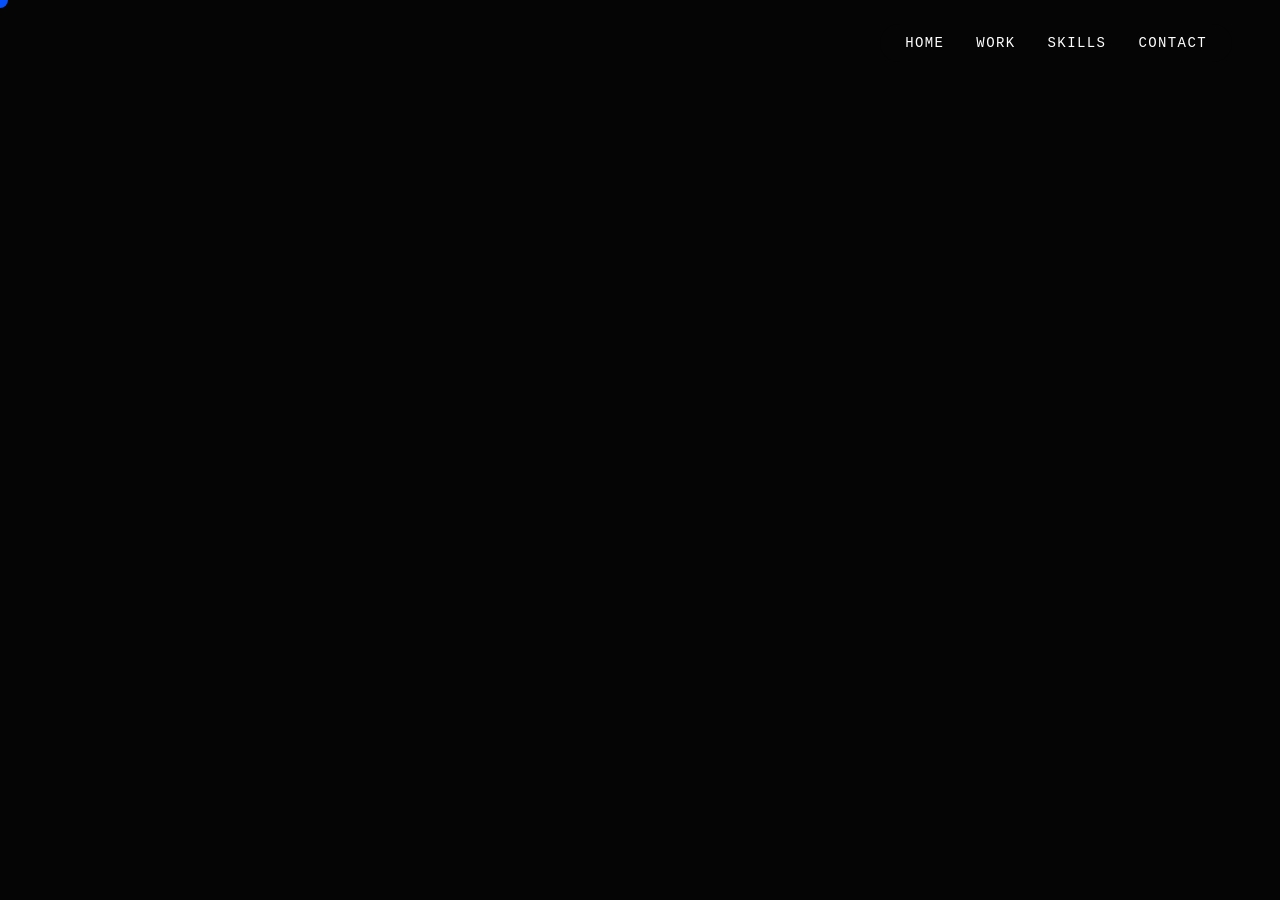
==== commit 05653298: "Add new portfolio" ====
--- a/index.html
+++ b/index.html
@@ -1 +1,42 @@
-<!DOCTYPE html><html lang="en"><head><meta charset="utf-8"><meta content="width=device-width,initial-scale=1,shrink-to-fit=no,viewport-fit=cover" name="viewport"><meta content="developer,athlete,badminton,reactjs,nodejs,javascript,css3,html5" name="keywords"><meta content="#111111" name="theme-color"><meta content="Pulkit Pahuja" name="author"><meta content="follow, index, noarchive" name="googlebot"><meta content="follow, index, noarchive" name="robots"><meta content="web" name="distribution"><link href="https://pulkitpahuja.github.io/manifest.json" rel="manifest"><link href="https://pulkitpahuja.github.io/favicon.svg" rel="shortcut icon"><link href="https://pulkitpahuja.github.io/icon-256.png" rel="apple-touch-icon"><link href="https://pulkitpahuja.github.io/humans.txt" rel="author" type="text/plain"><meta content="Pulkit Pahuja | Developer + Gamer" itemprop="name"><meta content="Website Resume of Pulkit Pahuja – Multidisciplinary Developer And Javascript Enthusiast." itemprop="description"><meta content="https://pulkitpahuja.github.io/social-image.png" itemprop="image"><meta content="pulkitpahuja.github.io" property="og:site_name"><meta content="website" property="og:type"><meta content="https://pulkitpahuja.github.io" property="og:url"><meta content="Pulkit Pahuja | Developer + Gamer" property="og:title"><meta content="Website Resume of Pulkit Pahuja – Multidisciplinary Developer And Javascript Enthusiast." property="og:description"><meta content="https://pulkitpahuja.github.io/social-image.png" property="og:image"><meta content="summary_large_image" name="twitter:card"><meta content="https://pulkitpahuja.github.io" name="twitter:url"><meta content="Pulkit Pahuja | Developer + Gamer" name="twitter:title"><meta content="Website Resume of Pulkit Pahuja – Multidisciplinary Developer And Javascript Enthusiast." name="twitter:description"><meta content="https://pulkitpahuja.github.io/social-image.png" name="twitter:image"><link href="/static/css/main.14a8a295.chunk.css" rel="stylesheet"><script src="/static/js/1.f1f921d7.chunk.js" charset="utf-8"></script><script src="/static/js/15.2ef47960.chunk.js" charset="utf-8"></script><link href="/static/css/5.29f7f94b.chunk.css" rel="stylesheet" type="text/css"><script src="/static/js/5.aa5a436a.chunk.js" charset="utf-8"></script><link href="/static/media/gotham-medium.0ad7d622.woff2" rel="preload" data-react-helmet="true" as="font" crossorigin=""><link href="/static/media/gotham-book.9c2a0ce4.woff2" rel="preload" data-react-helmet="true" as="font" crossorigin=""><link href="https://pulkitpahuja.github.io/" rel="canonical" data-react-helmet="true"><style data-react-helmet="true">@font-face{font-family:Gotham;font-weight:400;src:url(/static/media/gotham-book.9c2a0ce4.woff2) format("woff");font-display:swap}@font-face{font-family:Gotham;font-weight:500;src:url(/static/media/gotham-medium.0ad7d622.woff2) format("woff2");font-display:swap}</style><style data-react-helmet="true">:root{--rgbBlack:0 0 0;--rgbWhite:255 255 255;--bezierFastoutSlowin:cubic-bezier(0.4, 0.0, 0.2, 1);--durationXS:200ms;--durationS:300ms;--durationM:400ms;--durationL:600ms;--durationXL:800ms;--systemFontStack:system-ui,-apple-system,BlinkMacSystemFont,San Francisco,Roboto,Segoe UI,Ubuntu,Helvetica Neue,sans-serif;--fontStack:Gotham,system-ui,-apple-system,BlinkMacSystemFont,San Francisco,Roboto,Segoe UI,Ubuntu,Helvetica Neue,sans-serif;--monoFontStack:SFMono Regular,Roboto Mono,Consolas,Liberation Mono,Menlo,Courier,monospace;--japaneseFontStack:ヒラギノ角ゴ Pro W3,Hiragino Kaku Gothic Pro,Hiragino Sans,Osaka,メイリオ,Meiryo,Segoe UI,sans-serif;--fontWeightRegular:400;--fontWeightMedium:500;--fontWeightBold:700;--fontSizeH0:8.75rem;--fontSizeH1:6.25rem;--fontSizeH2:3.625rem;--fontSizeH3:2.375rem;--fontSizeH4:1.75rem;--fontSizeBodyXL:1.375rem;--fontSizeBodyL:1.25rem;--fontSizeBodyM:1.125rem;--fontSizeBodyS:1rem;--fontSizeBodyXS:0.875rem;--lineHeightTitle:1.1;--lineHeightBody:1.5;--maxWidthS:540px;--maxWidthM:720px;--maxWidthL:1096px;--maxWidthXL:1680px;--spaceOuter:64px;--spaceXS:4px;--spaceS:8px;--spaceM:16px;--spaceL:24px;--spaceXL:32px;--space2XL:48px;--space3XL:64px;--space4XL:96px;--space5XL:128px}@media (max-width:2080px){:root{--fontSizeH0:7.5rem;--fontSizeH1:5rem}}@media (max-width:1680px){:root{--maxWidthS:480px;--maxWidthM:640px;--maxWidthL:1000px;--maxWidthXL:1100px;--spaceOuter:48px;--fontSizeH0:6.25rem;--fontSizeH1:4.375rem;--fontSizeH2:3.25rem;--fontSizeH3:2.25rem;--fontSizeH4:1.625rem}}@media (max-width:1024px){:root{--fontSizeH0:5rem;--fontSizeH1:3.75rem;--fontSizeH2:3rem;--fontSizeH3:2rem;--fontSizeH4:1.5rem}}@media (max-width:696px){:root{--spaceOuter:24px;--fontSizeH0:3.5rem;--fontSizeH1:2.5rem;--fontSizeH2:2.125rem;--fontSizeH3:1.75rem;--fontSizeH4:1.375rem;--fontSizeBodyL:1.125rem;--fontSizeBodyM:1rem;--fontSizeBodyS:0.875rem}}@media (max-width:400px){:root{--spaceOuter:16px;--fontSizeH0:2.625rem;--fontSizeH1:2.375rem;--fontSizeH2:1.75rem;--fontSizeH3:1.5rem;--fontSizeH4:1.25rem}}.dark{--rgbBackground:17 17 17;--rgbBackgroundLight:26 26 26;--rgbPrimary:0 229 255;--rgbAccent:0 229 255;--rgbText:255 255 255;--rgbError:255 0 60;--colorTextTitle:rgb(var(--rgbText) / 1);--colorTextBody:rgb(var(--rgbText) / 0.8);--colorTextLight:rgb(var(--rgbText) / 0.6)}.light{--rgbBackground:242 242 242;--rgbBackgroundLight:255 255 255;--rgbPrimary:0 0 0;--rgbAccent:0 229 255;--rgbText:0 0 0;--rgbError:210 14 60;--colorTextTitle:rgb(var(--rgbText) / 1);--colorTextBody:rgb(var(--rgbText) / 0.7);--colorTextLight:rgb(var(--rgbText) / 0.6)}</style><title>Pulkit Pahuja | Résumé</title><link href="/static/media/iphone-11.dfa3acae.glb" rel="prefetch" data-react-helmet="true" as="fetch" crossorigin=""><link href="/static/media/macbook-pro.29527f3f.glb" rel="prefetch" data-react-helmet="true" as="fetch" crossorigin=""><link href="/static/media/portrait.87e67163.glb" rel="prefetch" data-react-helmet="true" as="fetch" crossorigin=""><meta content="Résumé of Pulkit Pahuja – a multidisciplinary developer with a focus on quality, user experience and efficiency." name="description" data-react-helmet="true"></head><body class="dark"><script>const preferredTheme=JSON.parse(localStorage.getItem("theme"));document.body.className=preferredTheme||"dark"</script><div id="root"><a class="visually-hidden skip-to-main visually-hidden--show-on-focus" href="#MainContent">Skip to main content</a><header class="navbar"><a class="navbar__logo" href="/#intro" aria-label="Cody Bennett, Designer & Developer"><svg aria-hidden="true" height="45" viewBox="0 0 40 45" width="40" class="monogram"><defs><clipPath id="monogram-clip-1"><circle cx="40" cy="45" fill="yellow" r="40" stroke="green" stroke-width="4"></circle></clipPath></defs><rect height="100%" width="100%" clip-path="url(#monogram-clip-1)"></rect><g clip-path="url(#monogram-clip-1)"><rect height="100%" width="100%" class="monogram__highlight"></rect></g></svg></a><button aria-expanded="false" aria-label="Menu" class="button nav-toggle button--icon-only"><span class="button__text"><div class="nav-toggle__inner"><svg aria-hidden="true" height="24" viewBox="0 0 24 24" width="24" class="icon nav-toggle__icon nav-toggle__icon--menu"><path d="M22 6H2V4h20v2zM2 13h16v-2H2v2zm0 7h20v-2H2v2z"></path></svg><svg aria-hidden="true" height="24" viewBox="0 0 24 24" width="24" class="icon nav-toggle__icon nav-toggle__icon--close"><path d="M19 6.41L17.59 5 12 10.59 6.41 5 5 6.41 10.59 12 5 17.59 6.41 19 12 13.41 17.59 19 19 17.59 13.41 12z"></path></svg></div></span></button><nav class="navbar__nav"><div class="navbar__nav-list"><a class="navbar__nav-link" href="/projects">Projects</a><a class="navbar__nav-link" href="/cv">CV</a><a class="navbar__nav-link" href="/skills">Skills</a><a class="navbar__nav-link" href="/#about">About</a><a class="navbar__nav-link" href="/contact">Contact</a></div><div class="navbar__nav-icons"><a class="navbar__nav-icon-link" href="https://www.linkedin.com/in/pulkit-pahuja-58b687148/" aria-label="Linkedin" rel="noopener noreferrer" target="_blank"><svg aria-hidden="true" height="24" viewBox="0 0 24 24" width="24" class="icon navbar__nav-icon"><path d="M20.4488 20.4492H16.8927V14.8801C16.8927 13.5521 16.869 11.8425 15.0431 11.8425C13.1909 11.8425 12.9075 13.2894 12.9075 14.7834V20.4488H9.35136V8.99648H12.7653V10.5616H12.8131C13.1547 9.97741 13.6484 9.49685 14.2416 9.17108C14.8348 8.84531 15.5052 8.68652 16.1815 8.71162C19.7858 8.71162 20.4503 11.0824 20.4503 14.1666L20.4488 20.4492ZM5.33883 7.43103C4.93067 7.4311 4.53164 7.31014 4.19223 7.08344C3.85282 6.85674 3.58827 6.53448 3.43201 6.15742C3.27575 5.78036 3.23479 5.36542 3.31435 4.96509C3.3939 4.56476 3.59039 4.19701 3.87895 3.90835C4.16751 3.61969 4.53519 3.42307 4.9355 3.34337C5.3358 3.26367 5.75074 3.30447 6.12786 3.46059C6.50497 3.61672 6.82732 3.88117 7.05414 4.2205C7.28097 4.55983 7.40208 4.95881 7.40215 5.36697C7.4022 5.63797 7.34886 5.90634 7.2452 6.15673C7.14153 6.40713 6.98958 6.63466 6.79798 6.82632C6.60638 7.01799 6.37889 7.17004 6.12853 7.27379C5.87817 7.37755 5.60984 7.43098 5.33883 7.43103ZM7.11691 20.4492H3.55704V8.99648H7.11691V20.4492ZM22.2217 0.00122317H1.77007C1.30588 -0.00401527 0.85857 0.175251 0.526481 0.49963C0.194392 0.824009 0.00468869 1.26696 -0.000976562 1.73115V22.2677C0.00449479 22.7321 0.194087 23.1753 0.526165 23.5001C0.858242 23.8248 1.30565 24.0044 1.77007 23.9994H22.2217C22.6871 24.0053 23.1357 23.8262 23.4691 23.5015C23.8025 23.1768 23.9934 22.733 23.9998 22.2677V1.72967C23.9932 1.26456 23.8022 0.821103 23.4688 0.496732C23.1354 0.172361 22.6869 -0.00639342 22.2217 -0.000259166"></path></svg></a><a class="navbar__nav-icon-link" href="mailto:pulkit.pahuja98@gmail.com" aria-label="Email" rel="noopener noreferrer" target="_blank"><svg aria-hidden="true" height="24" viewBox="0 0 24 24" width="24" class="icon navbar__nav-icon"><path d="M20 8l-8 5-8-5V6l8 5 8-5m0-2H4c-1.11 0-2 .89-2 2v12a2 2 0 0 0 2 2h16a2 2 0 0 0 2-2V6c0-1.11-.9-2-2-2z"></path></svg></a><a class="navbar__nav-icon-link" href="https://github.com/pulkitpahuja" aria-label="Github" rel="noopener noreferrer" target="_blank"><svg aria-hidden="true" height="24" viewBox="0 0 24 24" width="24" class="icon navbar__nav-icon"><path d="M12 2C6.477 2 2 6.477 2 12c0 4.42 2.87 8.17 6.84 9.5.5.08.66-.23.66-.5v-1.69c-2.77.6-3.36-1.34-3.36-1.34-.46-1.16-1.11-1.47-1.11-1.47-.91-.62.07-.6.07-.6 1 .07 1.53 1.03 1.53 1.03.87 1.52 2.34 1.07 2.91.83.09-.65.35-1.09.63-1.34-2.22-.25-4.55-1.11-4.55-4.92 0-1.11.38-2 1.03-2.71-.1-.25-.45-1.29.1-2.64 0 0 .84-.27 2.75 1.02.79-.22 1.65-.33 2.5-.33.85 0 1.71.11 2.5.33 1.91-1.29 2.75-1.02 2.75-1.02.55 1.35.2 2.39.1 2.64.65.71 1.03 1.6 1.03 2.71 0 3.82-2.34 4.66-4.57 4.91.36.31.69.92.69 1.85V21c0 .27.16.59.67.5C19.14 20.16 22 16.42 22 12A10 10 0 0012 2z"></path></svg></a></div></nav></header><main class="app" id="MainContent" tabindex="-1"><div class="app__page app__page--entered"><div class="home"><section aria-labelledby="intro-title" class="section intro" id="intro" tabindex="-1"><header class="intro__text"><h1 class="intro__name intro__name--exited" id="intro-title"><span class="decoder-text"><span class="visually-hidden decoder-text__label visually-hidden--hidden">Pulkit Pahuja</span><span class="decoder-text__content" aria-hidden="true"><span class="decoder-text__glyph">ビ</span><span class="decoder-text__glyph">ビ</span><span class="decoder-text__glyph">ユ</span><span class="decoder-text__glyph">ス</span><span class="decoder-text__glyph">ブ</span><span class="decoder-text__glyph">ド</span><span class="decoder-text__glyph">ノ</span><span class="decoder-text__glyph">ム</span><span class="decoder-text__glyph">オ</span><span class="decoder-text__glyph">レ</span><span class="decoder-text__glyph">プ</span><span class="decoder-text__glyph">ダ</span><span class="decoder-text__glyph">ヰ</span></span></span></h1><h2 class="intro__title heading heading--align-auto heading--level-0 heading--weight-medium"><span class="visually-hidden intro__title-label visually-hidden--hidden">Designer + Javascript, ReactJs, HTML5, and CSS3</span><span class="intro__title-row intro__title-row--hidden" aria-hidden="true"><span class="intro__title-word intro__title-word--exited" style="--delay:200ms">Developer</span><span class="intro__title-line intro__title-line--exited"></span></span><span class="intro__title-row intro__title-row--hidden"><span class="intro__title-word intro__title-word--plus intro__title-word--entering" aria-hidden="true" style="--delay:600ms">Javascript</span></span></h2></header><div class="intro__mobile-scroll-indicator intro__mobile-scroll-indicator--exited"><svg aria-hidden="true" height="15" viewBox="0 0 43 15" width="43" stroke="currentColor"><path d="M1 1l20.5 12L42 1" fill="none" stroke-width="2"></path></svg></div></section><section aria-labelledby="project-1-title" class="section project-summary project-summary--alternate" id="project-1" tabindex="-1"><div class="project-summary__content"><div class="project-summary__preview"><svg aria-hidden="true" height="137" viewBox="0 0 750 137" width="750" class="project-summary__svg project-summary__svg--laptop project-summary__svg--exited" fill="currentColor" style="--opacity:1"><path d="M113.904 33.552l-.288 1.152a18.13 18.13 0 0 1-.432 1.44l-.864 3.744c-11.808 46.224-36.864 75.312-82.656 95.76-4.752-9.648-8.784-15.12-18.144-24.192 38.304-11.952 64.224-37.44 72.432-70.992H23.76c-15.264.144-18.72.288-23.76.864v-25.92c5.472.864 9.504 1.152 24.192 1.152h73.44c.432-8.928 7.344-15.552 16.128-15.552 9.072 0 16.272 7.2 16.272 16.272s-7.056 16.128-16.128 16.272zm-.144-24.48c-4.464 0-8.208 3.744-8.208 8.208 0 4.32 3.744 8.064 8.208 8.064s8.208-3.744 8.208-8.064c0-4.464-3.744-8.208-8.208-8.208zm104.528 111.024h-61.776v9.936h-26.208c.864-7.92 1.152-12.816 1.152-23.472V32.544c0-6.192-.144-10.656-.576-16.56 5.04.432 7.92.576 17.424.576h77.616c8.928 0 11.088 0 17.856-.576-.288 5.04-.432 10.224-.432 16.992v73.008c0 11.088.288 18 1.008 23.76h-26.064v-9.648zm0-23.04V39.6h-61.776v57.456h61.776zm45.776-68.688L276.88 7.92c15.84 5.76 31.392 12.96 41.328 19.008L305.392 48.96C292 40.032 276.88 32.544 264.064 28.368zm73.008-16.992l14.256-4.752c5.04 6.624 9.36 14.688 12.672 22.896l-14.256 5.184c-3.888-9.504-7.488-16.272-12.672-23.328zm-84.24 52.416L266.08 43.2c15.408 6.048 28.944 12.816 40.176 20.448l-12.24 22.608c-10.368-8.064-26.496-16.848-41.184-22.464zM357.808 4.608L371.344 0c4.752 6.048 8.784 12.816 12.816 22.176l-13.824 5.04c-4.032-9.504-7.776-16.272-12.528-22.608zm-93.6 128.88l-7.2-27.36c12.672 0 30.96-3.888 44.352-9.216 26.928-10.656 45.936-31.824 56.16-62.928 6.912 7.776 13.536 13.392 21.168 18C360.4 97.2 327.712 121.968 274.432 131.04c-5.04 1.008-7.344 1.584-10.224 2.448zM449.952 64.8v42.912h22.464c9.216 0 13.68-.144 19.44-.864v21.888c-5.184-.432-9.216-.576-19.44-.576h-66.96c-10.512 0-12.672 0-19.584.576v-21.888c5.328.72 8.928.864 19.44.864h21.6V64.8h-13.248c-9.504 0-12.528.144-18.72.72V43.488c5.616.72 9.936 1.008 18.576 1.008h50.256c9.216 0 13.248-.288 18.864-1.008V65.52c-4.032-.432-9.936-.72-18.864-.72h-13.824zm97.472-62.064l27.216 4.896c-.72 1.296-1.008 1.728-1.728 3.6-.288.432-.576 1.296-1.008 2.16-.576 1.44-1.008 2.448-1.296 3.024-1.872 4.176-1.872 4.176-2.88 6.192l36.144-.432c5.616 0 7.2-.288 10.656-1.584L626.48 32.4c-1.728 2.88-2.16 3.744-4.176 10.224-7.344 23.904-17.136 42.624-29.808 57.024C579.392 114.624 563.12 126 539.504 136.8c-4.752-9.216-9.216-14.832-17.28-21.888 20.448-7.488 35.424-16.704 48.096-29.376 10.656-10.8 18.72-24.336 24.048-40.896l-38.304.432c-9.36 14.832-19.008 25.344-32.688 36.144-7.344-8.352-10.944-11.52-20.448-17.28 17.568-12.384 28.944-25.488 38.304-43.92 3.744-7.488 5.472-12.24 6.192-17.28zm137.936 130.32h-27.792c.576-6.48.864-10.656.864-22.032V27.216c0-11.664-.144-13.104-1.008-20.88h27.792c-.576 4.176-.72 11.376-.72 21.024v19.728c24.48 8.064 43.056 16.56 65.52 29.952l-13.68 24.48c-13.968-9.648-30.96-19.008-45.36-25.056-5.04-2.016-5.04-2.016-6.48-2.88v37.44c0 9.648.288 16.848.864 22.032z"></path></svg><div class="model project-summary__model project-summary__model--laptop" style="--delay:800ms" aria-label="Mkris Electric Landing Page" role="img"><canvas class="model__canvas" height="1008" style="width:604px;height:504px" width="1208"></canvas></div></div><div class="project-summary__details"><div class="project-summary__index" aria-hidden="true"><div class="divider" style="--lineWidth:100%;--lineHeight:2px;--notchWidth:64px;--notchHeight:8px;--collapseDelay:1000ms"><div class="divider__line divider__line--collapsed"></div><div class="divider__notch divider__notch--collapsed" style="--collapseDelay:1160ms"></div></div><span class="project-summary__index-number project-summary__index-number--exited">01</span></div><h2 class="project-summary__title project-summary__title--exited heading heading--align-auto heading--level-3 heading--weight-medium" id="project-1-title">M-Kris Electric Website And Blog</h2><p class="project-summary__description project-summary__description--exited text text--align-auto text--size-m text--weight-auto">Designed and Developed Website for M-Kris Electric with full functionality of Blogs.</p><div class="project-summary__button project-summary__button--exited"><a class="button" href="/projects/mkris-website"><span class="button__text">View Project</span><svg aria-hidden="true" height="24" viewBox="0 0 24 24" width="24" class="icon button__icon button__icon--end button__icon--shift"><path d="M14.207 4.793l6.5 6.5.707.707-.707.707-6.5 6.5-1.414-1.414L17.586 13H3v-2h14.586l-4.793-4.793 1.414-1.414z"></path></svg></a></div></div></div></section><section aria-labelledby="project-2-title" class="section project-summary" id="project-2" tabindex="-1"><div class="project-summary__content"><div class="project-summary__preview"><svg aria-hidden="true" height="137" viewBox="0 0 750 137" width="750" class="project-summary__svg project-summary__svg--laptop project-summary__svg--exited" fill="currentColor" style="--opacity:1"><path d="M113.904 33.552l-.288 1.152a18.13 18.13 0 0 1-.432 1.44l-.864 3.744c-11.808 46.224-36.864 75.312-82.656 95.76-4.752-9.648-8.784-15.12-18.144-24.192 38.304-11.952 64.224-37.44 72.432-70.992H23.76c-15.264.144-18.72.288-23.76.864v-25.92c5.472.864 9.504 1.152 24.192 1.152h73.44c.432-8.928 7.344-15.552 16.128-15.552 9.072 0 16.272 7.2 16.272 16.272s-7.056 16.128-16.128 16.272zm-.144-24.48c-4.464 0-8.208 3.744-8.208 8.208 0 4.32 3.744 8.064 8.208 8.064s8.208-3.744 8.208-8.064c0-4.464-3.744-8.208-8.208-8.208zm104.528 111.024h-61.776v9.936h-26.208c.864-7.92 1.152-12.816 1.152-23.472V32.544c0-6.192-.144-10.656-.576-16.56 5.04.432 7.92.576 17.424.576h77.616c8.928 0 11.088 0 17.856-.576-.288 5.04-.432 10.224-.432 16.992v73.008c0 11.088.288 18 1.008 23.76h-26.064v-9.648zm0-23.04V39.6h-61.776v57.456h61.776zm45.776-68.688L276.88 7.92c15.84 5.76 31.392 12.96 41.328 19.008L305.392 48.96C292 40.032 276.88 32.544 264.064 28.368zm73.008-16.992l14.256-4.752c5.04 6.624 9.36 14.688 12.672 22.896l-14.256 5.184c-3.888-9.504-7.488-16.272-12.672-23.328zm-84.24 52.416L266.08 43.2c15.408 6.048 28.944 12.816 40.176 20.448l-12.24 22.608c-10.368-8.064-26.496-16.848-41.184-22.464zM357.808 4.608L371.344 0c4.752 6.048 8.784 12.816 12.816 22.176l-13.824 5.04c-4.032-9.504-7.776-16.272-12.528-22.608zm-93.6 128.88l-7.2-27.36c12.672 0 30.96-3.888 44.352-9.216 26.928-10.656 45.936-31.824 56.16-62.928 6.912 7.776 13.536 13.392 21.168 18C360.4 97.2 327.712 121.968 274.432 131.04c-5.04 1.008-7.344 1.584-10.224 2.448zM449.952 64.8v42.912h22.464c9.216 0 13.68-.144 19.44-.864v21.888c-5.184-.432-9.216-.576-19.44-.576h-66.96c-10.512 0-12.672 0-19.584.576v-21.888c5.328.72 8.928.864 19.44.864h21.6V64.8h-13.248c-9.504 0-12.528.144-18.72.72V43.488c5.616.72 9.936 1.008 18.576 1.008h50.256c9.216 0 13.248-.288 18.864-1.008V65.52c-4.032-.432-9.936-.72-18.864-.72h-13.824zm97.472-62.064l27.216 4.896c-.72 1.296-1.008 1.728-1.728 3.6-.288.432-.576 1.296-1.008 2.16-.576 1.44-1.008 2.448-1.296 3.024-1.872 4.176-1.872 4.176-2.88 6.192l36.144-.432c5.616 0 7.2-.288 10.656-1.584L626.48 32.4c-1.728 2.88-2.16 3.744-4.176 10.224-7.344 23.904-17.136 42.624-29.808 57.024C579.392 114.624 563.12 126 539.504 136.8c-4.752-9.216-9.216-14.832-17.28-21.888 20.448-7.488 35.424-16.704 48.096-29.376 10.656-10.8 18.72-24.336 24.048-40.896l-38.304.432c-9.36 14.832-19.008 25.344-32.688 36.144-7.344-8.352-10.944-11.52-20.448-17.28 17.568-12.384 28.944-25.488 38.304-43.92 3.744-7.488 5.472-12.24 6.192-17.28zm137.936 130.32h-27.792c.576-6.48.864-10.656.864-22.032V27.216c0-11.664-.144-13.104-1.008-20.88h27.792c-.576 4.176-.72 11.376-.72 21.024v19.728c24.48 8.064 43.056 16.56 65.52 29.952l-13.68 24.48c-13.968-9.648-30.96-19.008-45.36-25.056-5.04-2.016-5.04-2.016-6.48-2.88v37.44c0 9.648.288 16.848.864 22.032z"></path></svg><div class="model project-summary__model project-summary__model--laptop" style="--delay:800ms" aria-label="CloudSerial Landing Page" role="img"><canvas class="model__canvas" height="1008" style="width:604px;height:504px" width="1208"></canvas></div></div><div class="project-summary__details"><div class="project-summary__index" aria-hidden="true"><div class="divider" style="--lineWidth:100%;--lineHeight:2px;--notchWidth:64px;--notchHeight:8px;--collapseDelay:1000ms"><div class="divider__line divider__line--collapsed"></div><div class="divider__notch divider__notch--collapsed" style="--collapseDelay:1160ms"></div></div><span class="project-summary__index-number project-summary__index-number--exited">02</span></div><h2 class="project-summary__title project-summary__title--exited heading heading--align-auto heading--level-3 heading--weight-medium" id="project-2-title">Cloud Serial</h2><p class="project-summary__description project-summary__description--exited text text--align-auto text--size-m text--weight-auto">Full end to end Cloud based communication,tracking and analysis of the devices and relays created by M-Kris Electric . The data is collected by the IoT modules and are directly uploaded to the backend.</p><div class="project-summary__button project-summary__button--exited"><a class="button" href="/projects/cloudserial"><span class="button__text">View Project</span><svg aria-hidden="true" height="24" viewBox="0 0 24 24" width="24" class="icon button__icon button__icon--end button__icon--shift"><path d="M14.207 4.793l6.5 6.5.707.707-.707.707-6.5 6.5-1.414-1.414L17.586 13H3v-2h14.586l-4.793-4.793 1.414-1.414z"></path></svg></a></div></div></div></section><section aria-labelledby="project-3-title" class="section project-summary" id="project-3" tabindex="-1"><div class="project-summary__content"><div class="project-summary__preview"><svg aria-hidden="true" height="137" viewBox="0 0 750 137" width="750" class="project-summary__svg project-summary__svg--laptop project-summary__svg--exited" fill="currentColor" style="--opacity:1"><path d="M113.904 33.552l-.288 1.152a18.13 18.13 0 0 1-.432 1.44l-.864 3.744c-11.808 46.224-36.864 75.312-82.656 95.76-4.752-9.648-8.784-15.12-18.144-24.192 38.304-11.952 64.224-37.44 72.432-70.992H23.76c-15.264.144-18.72.288-23.76.864v-25.92c5.472.864 9.504 1.152 24.192 1.152h73.44c.432-8.928 7.344-15.552 16.128-15.552 9.072 0 16.272 7.2 16.272 16.272s-7.056 16.128-16.128 16.272zm-.144-24.48c-4.464 0-8.208 3.744-8.208 8.208 0 4.32 3.744 8.064 8.208 8.064s8.208-3.744 8.208-8.064c0-4.464-3.744-8.208-8.208-8.208zm104.528 111.024h-61.776v9.936h-26.208c.864-7.92 1.152-12.816 1.152-23.472V32.544c0-6.192-.144-10.656-.576-16.56 5.04.432 7.92.576 17.424.576h77.616c8.928 0 11.088 0 17.856-.576-.288 5.04-.432 10.224-.432 16.992v73.008c0 11.088.288 18 1.008 23.76h-26.064v-9.648zm0-23.04V39.6h-61.776v57.456h61.776zm45.776-68.688L276.88 7.92c15.84 5.76 31.392 12.96 41.328 19.008L305.392 48.96C292 40.032 276.88 32.544 264.064 28.368zm73.008-16.992l14.256-4.752c5.04 6.624 9.36 14.688 12.672 22.896l-14.256 5.184c-3.888-9.504-7.488-16.272-12.672-23.328zm-84.24 52.416L266.08 43.2c15.408 6.048 28.944 12.816 40.176 20.448l-12.24 22.608c-10.368-8.064-26.496-16.848-41.184-22.464zM357.808 4.608L371.344 0c4.752 6.048 8.784 12.816 12.816 22.176l-13.824 5.04c-4.032-9.504-7.776-16.272-12.528-22.608zm-93.6 128.88l-7.2-27.36c12.672 0 30.96-3.888 44.352-9.216 26.928-10.656 45.936-31.824 56.16-62.928 6.912 7.776 13.536 13.392 21.168 18C360.4 97.2 327.712 121.968 274.432 131.04c-5.04 1.008-7.344 1.584-10.224 2.448zM449.952 64.8v42.912h22.464c9.216 0 13.68-.144 19.44-.864v21.888c-5.184-.432-9.216-.576-19.44-.576h-66.96c-10.512 0-12.672 0-19.584.576v-21.888c5.328.72 8.928.864 19.44.864h21.6V64.8h-13.248c-9.504 0-12.528.144-18.72.72V43.488c5.616.72 9.936 1.008 18.576 1.008h50.256c9.216 0 13.248-.288 18.864-1.008V65.52c-4.032-.432-9.936-.72-18.864-.72h-13.824zm97.472-62.064l27.216 4.896c-.72 1.296-1.008 1.728-1.728 3.6-.288.432-.576 1.296-1.008 2.16-.576 1.44-1.008 2.448-1.296 3.024-1.872 4.176-1.872 4.176-2.88 6.192l36.144-.432c5.616 0 7.2-.288 10.656-1.584L626.48 32.4c-1.728 2.88-2.16 3.744-4.176 10.224-7.344 23.904-17.136 42.624-29.808 57.024C579.392 114.624 563.12 126 539.504 136.8c-4.752-9.216-9.216-14.832-17.28-21.888 20.448-7.488 35.424-16.704 48.096-29.376 10.656-10.8 18.72-24.336 24.048-40.896l-38.304.432c-9.36 14.832-19.008 25.344-32.688 36.144-7.344-8.352-10.944-11.52-20.448-17.28 17.568-12.384 28.944-25.488 38.304-43.92 3.744-7.488 5.472-12.24 6.192-17.28zm137.936 130.32h-27.792c.576-6.48.864-10.656.864-22.032V27.216c0-11.664-.144-13.104-1.008-20.88h27.792c-.576 4.176-.72 11.376-.72 21.024v19.728c24.48 8.064 43.056 16.56 65.52 29.952l-13.68 24.48c-13.968-9.648-30.96-19.008-45.36-25.056-5.04-2.016-5.04-2.016-6.48-2.88v37.44c0 9.648.288 16.848.864 22.032z"></path></svg><div class="model project-summary__model project-summary__model--laptop" style="--delay:800ms" aria-label="Covid19Leads landing page" role="img"><canvas class="model__canvas" height="1008" style="width:604px;height:504px" width="1208"></canvas></div></div><div class="project-summary__details"><div class="project-summary__index" aria-hidden="true"><div class="divider" style="--lineWidth:100%;--lineHeight:2px;--notchWidth:64px;--notchHeight:8px;--collapseDelay:1000ms"><div class="divider__line divider__line--collapsed"></div><div class="divider__notch divider__notch--collapsed" style="--collapseDelay:1160ms"></div></div><span class="project-summary__index-number project-summary__index-number--exited">03</span></div><h2 class="project-summary__title project-summary__title--exited heading heading--align-auto heading--level-3 heading--weight-medium" id="project-3-title">Covid-19 Leads</h2><p class="project-summary__description project-summary__description--exited text text--align-auto text--size-m text--weight-auto">A simple Covid 19 leads tracker pulling data directly through tweets by using twitter Api and easy vaccine notifications.</p><div class="project-summary__button project-summary__button--exited"><a class="button" href="/projects/covid19leads"><span class="button__text">View Project</span><svg aria-hidden="true" height="24" viewBox="0 0 24 24" width="24" class="icon button__icon button__icon--end button__icon--shift"><path d="M14.207 4.793l6.5 6.5.707.707-.707.707-6.5 6.5-1.414-1.414L17.586 13H3v-2h14.586l-4.793-4.793 1.414-1.414z"></path></svg></a></div></div></div></section><div class="project-summary__button center-button project-summary__button--entered"><a class="button" href="/projects"><span class="button__text">View More</span><svg aria-hidden="true" height="24" viewBox="0 0 24 24" width="24" class="icon button__icon button__icon--end button__icon--shift"><path d="M14.207 4.793l6.5 6.5.707.707-.707.707-6.5 6.5-1.414-1.414L17.586 13H3v-2h14.586l-4.793-4.793 1.414-1.414z"></path></svg></a></div><section aria-labelledby="about-title" class="section profile" id="about" tabindex="-1"><div class="profile__content"><div class="profile__column"><h3 class="profile__title profile__title--exited heading heading--align-auto heading--level-3 heading--weight-medium" id="about-title"><span class="decoder-text"><span class="visually-hidden decoder-text__label visually-hidden--hidden">Hi there</span><span class="decoder-text__content" aria-hidden="true"><span class="decoder-text__glyph">ジ</span><span class="decoder-text__glyph">ポ</span><span class="decoder-text__glyph">ラ</span><span class="decoder-text__glyph">キ</span><span class="decoder-text__glyph">キ</span><span class="decoder-text__glyph">ベ</span><span class="decoder-text__glyph">ソ</span><span class="decoder-text__glyph">ト</span></span></span></h3><p class="profile__description profile__description--exited text text--align-auto text--size-l text--weight-auto">I am a 26 year old developer based in New Delhi, India and have just graduated with a Bachelors in Technology (Information Technology) . I am really interested in ideas that not only help the society but also ease the work of different industries. I am a hard working and goal driven person who not only believes in delivering work before time but also ensures the highest of quality and efficiency. If you are interested in the tools and software I use, check out my <a class="link" href="/skills">skills page</a>. Also checkout my <a class="link" href="/cv">CV</a>.</p><p class="profile__description profile__description--exited text text--align-auto text--size-l text--weight-auto">In my spare time, I like to play badminton and read technical articles. I am always interested in new projects, so feel free to drop me a line.</p><a class="button profile__button profile__button--exited button--secondary" href="/contact"><svg aria-hidden="true" height="24" viewBox="0 0 24 24" width="24" class="icon button__icon button__icon--start"><path d="M2.01 21L23 12 2.01 3 2 10l15 2-15 2 .01 7z"></path></svg><span class="button__text">Send me a message</span></a></div><div class="profile__column"><div class="profile__tag" aria-hidden="true"><div class="divider" style="--lineWidth:100%;--lineHeight:2px;--notchWidth:64px;--notchHeight:8px;--collapseDelay:1000ms"><div class="divider__line divider__line--collapsed"></div><div class="divider__notch divider__notch--collapsed" style="--collapseDelay:1160ms"></div></div><div class="profile__tag-text profile__tag-text--exited">About Me</div></div><div class="profile__image-wrapper"><svg aria-hidden="true" height="765" viewBox="0 0 135 765" width="135" class="profile__svg profile__svg--exited" fill="currentColor"><path d="M32.544 651.088l1.152.288c.576.144 1.008.288 1.44.432l3.744.864c46.224 11.808 75.312 36.864 95.76 82.656-9.648 4.752-15.12 8.784-24.192 18.144-11.952-38.304-37.44-64.224-70.992-72.432v60.192c.144 15.264.288 18.72.864 23.76H14.4c.864-5.472 1.152-9.504 1.152-24.192v-73.44C6.624 666.928 0 660.016 0 651.232c0-9.072 7.2-16.272 16.272-16.272s16.128 7.056 16.272 16.128zm-24.48.144c0 4.464 3.744 8.208 8.208 8.208 4.32 0 8.064-3.744 8.064-8.208s-3.744-8.208-8.064-8.208c-4.464 0-8.208 3.744-8.208 8.208zm111.024-104.528v61.776h9.936v26.208c-7.92-.864-12.816-1.152-23.472-1.152H31.536c-6.192 0-10.656.144-16.56.576.432-5.04.576-7.92.576-17.424v-77.616c0-8.928 0-11.088-.576-17.856 5.04.288 10.224.432 16.992.432h73.008c11.088 0 18-.288 23.76-1.008v26.064h-9.648zm-23.04 0H38.592v61.776h57.456v-61.776zM12.96 403.44l12.528-12.96c2.448 1.584 3.168 1.872 8.064 3.024 26.784 6.48 44.784 15.12 61.2 28.944 15.984 13.392 27.504 29.52 39.168 54.864-10.944 5.616-14.832 8.64-24.192 18.144-6.768-20.736-15.552-35.856-28.224-48.528-12.24-12.096-25.344-19.44-42.624-23.904v59.76c0 13.968.144 16.56.864 24.192H13.68c1.008-6.192 1.152-10.512 1.152-24.624v-68.4c0-4.752-.432-7.344-1.872-10.512zm13.968-106.112l13.824-20.16c1.584 1.872 1.584 1.872 5.04 5.04 8.64 7.776 16.272 16.56 23.472 26.64h44.352c9.36 0 14.688-.144 19.872-.864v25.632c-5.616-.72-9.36-1.008-19.872-1.008H83.52c7.344 12.24 9.36 16.848 16.992 37.584-7.92 3.168-13.392 6.48-20.448 12.24-6.192-22.176-15.12-41.328-27.36-58.32-8.784-12.24-18.432-22.32-25.776-26.784zm55.584-35.264H54.72c1.008-6.768 1.296-14.544 1.296-29.52v-68.832c0-14.4-.288-19.872-1.296-29.52h27.792c-.72 6.912-.864 13.248-.864 29.664V232.4c0 16.128.144 20.88.864 29.664zM8.352 113.76l1.584-27.216c4.896.576 4.896.576 33.408 1.584 30.096.864 46.08 3.744 61.776 10.656 10.656 4.752 18.432 10.224 28.8 20.016-9.648 7.344-13.68 11.376-20.16 20.592-7.344-8.208-13.392-12.672-22.896-17.136-14.112-6.768-31.968-9.072-69.264-9.072-6.336 0-9.504.144-13.248.576zm-.72-40.896V45.792c5.904.864 8.208 1.008 16.704 1.152l75.456.72c-4.896-7.776-9.072-12.384-15.84-17.28-7.344-5.184-14.832-8.64-24.624-11.232C68.256 11.952 72 8.208 78.336 0c16.128 6.48 27.216 13.968 36.576 24.912 7.344 8.64 11.088 15.696 16.416 30.24 1.44 4.032 1.872 5.184 3.024 7.056l-12.96 12.384c-3.744-1.296-6.192-1.584-12.096-1.584l-85.248-.72h-5.184c-4.608 0-7.776.144-11.232.576z"></path></svg></div></div></div></section><footer class="footer"><span class="footer__date">© 2020-2021 </span><a class="link footer__link link--secondary" href="/humans.txt" rel="noreferrer noopener" target="_blank">Pulkit Pahuja</a></footer></div></div></main></div><script>!function(e){function t(t){for(var n,o,f=t[0],u=t[1],i=t[2],d=0,s=[];d<f.length;d++)o=f[d],Object.prototype.hasOwnProperty.call(a,o)&&a[o]&&s.push(a[o][0]),a[o]=0;for(n in u)Object.prototype.hasOwnProperty.call(u,n)&&(e[n]=u[n]);for(l&&l(t);s.length;)s.shift()();return c.push.apply(c,i||[]),r()}function r(){for(var e,t=0;t<c.length;t++){for(var r=c[t],n=!0,o=1;o<r.length;o++){var u=r[o];0!==a[u]&&(n=!1)}n&&(c.splice(t--,1),e=f(f.s=r[0]))}return e}var n={},o={3:0},a={3:0},c=[];function f(t){if(n[t])return n[t].exports;var r=n[t]={i:t,l:!1,exports:{}};return e[t].call(r.exports,r,r.exports,f),r.l=!0,r.exports}f.e=function(e){var t=[];o[e]?t.push(o[e]):0!==o[e]&&{0:1,4:1,5:1,7:1,8:1,9:1,10:1,14:1,16:1}[e]&&t.push(o[e]=new Promise((function(t,r){for(var n="static/css/"+({}[e]||e)+"."+{0:"1681deed",1:"31d6cfe0",4:"9d5fbc31",5:"29f7f94b",7:"372d22f9",8:"cc8ba20c",9:"ea72bfd4",10:"27067b1b",11:"31d6cfe0",12:"31d6cfe0",13:"31d6cfe0",14:"06dc8757",15:"31d6cfe0",16:"791f87c8",17:"31d6cfe0",18:"31d6cfe0",19:"31d6cfe0",20:"31d6cfe0",21:"31d6cfe0"}[e]+".chunk.css",a=f.p+n,c=document.getElementsByTagName("link"),u=0;u<c.length;u++){var i=(l=c[u]).getAttribute("data-href")||l.getAttribute("href");if("stylesheet"===l.rel&&(i===n||i===a))return t()}var d=document.getElementsByTagName("style");for(u=0;u<d.length;u++){var l;if((i=(l=d[u]).getAttribute("data-href"))===n||i===a)return t()}var s=document.createElement("link");s.rel="stylesheet",s.type="text/css",s.onload=t,s.onerror=function(t){var n=t&&t.target&&t.target.src||a,c=new Error("Loading CSS chunk "+e+" failed.\n("+n+")");c.code="CSS_CHUNK_LOAD_FAILED",c.request=n,delete o[e],s.parentNode.removeChild(s),r(c)},s.href=a,document.getElementsByTagName("head")[0].appendChild(s)})).then((function(){o[e]=0})));var r=a[e];if(0!==r)if(r)t.push(r[2]);else{var n=new Promise((function(t,n){r=a[e]=[t,n]}));t.push(r[2]=n);var c,u=document.createElement("script");u.charset="utf-8",u.timeout=120,f.nc&&u.setAttribute("nonce",f.nc),u.src=function(e){return f.p+"static/js/"+({}[e]||e)+"."+{0:"9ef0693e",1:"f1f921d7",4:"edc0c3a4",5:"aa5a436a",7:"a1e20818",8:"b84c0150",9:"78f650f1",10:"a44d6ff5",11:"4e1948db",12:"e1261c18",13:"df57e7ae",14:"3e02b5ba",15:"2ef47960",16:"dc1ddfd6",17:"af9a2b5d",18:"1c78ba39",19:"c0a266bf",20:"37796ae7",21:"9657571b"}[e]+".chunk.js"}(e);var i=new Error;c=function(t){u.onerror=u.onload=null,clearTimeout(d);var r=a[e];if(0!==r){if(r){var n=t&&("load"===t.type?"missing":t.type),o=t&&t.target&&t.target.src;i.message="Loading chunk "+e+" failed.\n("+n+": "+o+")",i.name="ChunkLoadError",i.type=n,i.request=o,r[1](i)}a[e]=void 0}};var d=setTimeout((function(){c({type:"timeout",target:u})}),12e4);u.onerror=u.onload=c,document.head.appendChild(u)}return Promise.all(t)},f.m=e,f.c=n,f.d=function(e,t,r){f.o(e,t)||Object.defineProperty(e,t,{enumerable:!0,get:r})},f.r=function(e){"undefined"!=typeof Symbol&&Symbol.toStringTag&&Object.defineProperty(e,Symbol.toStringTag,{value:"Module"}),Object.defineProperty(e,"__esModule",{value:!0})},f.t=function(e,t){if(1&t&&(e=f(e)),8&t)return e;if(4&t&&"object"==typeof e&&e&&e.__esModule)return e;var r=Object.create(null);if(f.r(r),Object.defineProperty(r,"default",{enumerable:!0,value:e}),2&t&&"string"!=typeof e)for(var n in e)f.d(r,n,function(t){return e[t]}.bind(null,n));return r},f.n=function(e){var t=e&&e.__esModule?function(){return e.default}:function(){return e};return f.d(t,"a",t),t},f.o=function(e,t){return Object.prototype.hasOwnProperty.call(e,t)},f.p="/",f.oe=function(e){throw console.error(e),e};var u=this.webpackJsonpportfolio=this.webpackJsonpportfolio||[],i=u.push.bind(u);u.push=t,u=u.slice();for(var d=0;d<u.length;d++)t(u[d]);var l=i;r()}([])</script><script src="/static/js/6.7e194d92.chunk.js"></script><script src="/static/js/main.5c62d833.chunk.js"></script></body></html>
+<!doctype html>
+<html lang="en">
+  <head>
+    <meta charset="UTF-8" />
+    <meta name="viewport" content="width=device-width, initial-scale=1.0" />
+    
+    <!-- Favicon -->
+    <link rel="icon" type="image/png" href="/favicon.png" />
+    <link rel="apple-touch-icon" href="/favicon.png" />
+    
+    <!-- Primary Meta Tags -->
+    <title>Pulkit Pahuja | Software Engineer</title>
+    <meta name="title" content="Pulkit Pahuja | Software Engineer" />
+    <meta name="description" content="Passionate software engineer with 4+ years of experience crafting high-performance web applications. Specializing in React, TypeScript, and scalable cloud solutions." />
+    <meta name="keywords" content="Pulkit Pahuja, Software Engineer, Full Stack Developer, React Developer, TypeScript, Python, Web Development, Portfolio" />
+    <meta name="author" content="Pulkit Pahuja" />
+    <meta name="robots" content="index, follow" />
+    
+    <!-- Open Graph / Facebook -->
+    <meta property="og:type" content="website" />
+    <meta property="og:url" content="https://pulkitpahuja.dev/" />
+    <meta property="og:title" content="Pulkit Pahuja | Software Engineer" />
+    <meta property="og:description" content="Passionate software engineer with 4+ years of experience crafting high-performance web applications. Specializing in React, TypeScript, and scalable cloud solutions." />
+    <meta property="og:image" content="/favicon.png" />
+    
+    <!-- Twitter -->
+    <meta property="twitter:card" content="summary_large_image" />
+    <meta property="twitter:url" content="https://pulkitpahuja.dev/" />
+    <meta property="twitter:title" content="Pulkit Pahuja | Software Engineer" />
+    <meta property="twitter:description" content="Passionate software engineer with 4+ years of experience crafting high-performance web applications. Specializing in React, TypeScript, and scalable cloud solutions." />
+    <meta property="twitter:image" content="/favicon.png" />
+    
+    <!-- Theme Color -->
+    <meta name="theme-color" content="#0055FF" />
+    <meta name="msapplication-TileColor" content="#0055FF" />
+    <script type="module" crossorigin src="/assets/index-BWKPUdH3.js"></script>
+    <link rel="stylesheet" crossorigin href="/assets/index-BkJP3mLb.css">
+  </head>
+  <body>
+    <div id="root"></div>
+  </body>
+</html>
--- a/assets/index-BkJP3mLb.css
+++ b/assets/index-BkJP3mLb.css
@@ -0,0 +1 @@
+@import"https://fonts.googleapis.com/css2?family=Syne:wght@400;700;800&family=Space+Grotesk:wght@300;400;500;600&family=Playfair+Display:ital,wght@0,400;0,700;1,400&display=swap";@layer properties,theme,base,components,utilities;@layer theme{:root,:host{--font-sans:ui-sans-serif,system-ui,sans-serif,"Apple Color Emoji","Segoe UI Emoji","Segoe UI Symbol","Noto Color Emoji";--font-serif:"Playfair Display",serif;--font-mono:ui-monospace,SFMono-Regular,Menlo,Monaco,Consolas,"Liberation Mono","Courier New",monospace;--color-gray-300:oklch(87.2% .01 258.338);--color-gray-400:oklch(70.7% .022 261.325);--color-gray-500:oklch(55.1% .027 264.364);--color-gray-700:oklch(37.3% .034 259.733);--color-gray-800:oklch(27.8% .033 256.848);--color-gray-900:oklch(21% .034 264.665);--color-black:#000;--color-white:#fff;--spacing:.25rem;--container-4xl:56rem;--text-xs:.75rem;--text-xs--line-height:calc(1/.75);--text-sm:.875rem;--text-sm--line-height:calc(1.25/.875);--text-base:1rem;--text-base--line-height: 1.5 ;--text-lg:1.125rem;--text-lg--line-height:calc(1.75/1.125);--text-xl:1.25rem;--text-xl--line-height:calc(1.75/1.25);--text-2xl:1.5rem;--text-2xl--line-height:calc(2/1.5);--text-3xl:1.875rem;--text-3xl--line-height: 1.2 ;--text-4xl:2.25rem;--text-4xl--line-height:calc(2.5/2.25);--text-5xl:3rem;--text-5xl--line-height:1;--text-6xl:3.75rem;--text-6xl--line-height:1;--text-7xl:4.5rem;--text-7xl--line-height:1;--text-8xl:6rem;--text-8xl--line-height:1;--text-9xl:8rem;--text-9xl--line-height:1;--tracking-tight:-.025em;--tracking-wider:.05em;--tracking-widest:.1em;--leading-relaxed:1.625;--radius-lg:.5rem;--blur-md:12px;--default-transition-duration:.15s;--default-transition-timing-function:cubic-bezier(.4,0,.2,1);--default-font-family:var(--font-sans);--default-mono-font-family:var(--font-mono);--color-brand:#05f;--color-deep-black:#050505;--font-slab:"Syne",sans-serif;--font-geo:"Space Grotesk",sans-serif}}@layer base{*,:after,:before,::backdrop{box-sizing:border-box;border:0 solid;margin:0;padding:0}::file-selector-button{box-sizing:border-box;border:0 solid;margin:0;padding:0}html,:host{-webkit-text-size-adjust:100%;-moz-tab-size:4;-o-tab-size:4;tab-size:4;line-height:1.5;font-family:var(--default-font-family,ui-sans-serif,system-ui,sans-serif,"Apple Color Emoji","Segoe UI Emoji","Segoe UI Symbol","Noto Color Emoji");font-feature-settings:var(--default-font-feature-settings,normal);font-variation-settings:var(--default-font-variation-settings,normal);-webkit-tap-highlight-color:transparent}hr{height:0;color:inherit;border-top-width:1px}abbr:where([title]){-webkit-text-decoration:underline dotted;text-decoration:underline dotted}h1,h2,h3,h4,h5,h6{font-size:inherit;font-weight:inherit}a{color:inherit;-webkit-text-decoration:inherit;text-decoration:inherit}b,strong{font-weight:bolder}code,kbd,samp,pre{font-family:var(--default-mono-font-family,ui-monospace,SFMono-Regular,Menlo,Monaco,Consolas,"Liberation Mono","Courier New",monospace);font-feature-settings:var(--default-mono-font-feature-settings,normal);font-variation-settings:var(--default-mono-font-variation-settings,normal);font-size:1em}small{font-size:80%}sub,sup{vertical-align:baseline;font-size:75%;line-height:0;position:relative}sub{bottom:-.25em}sup{top:-.5em}table{text-indent:0;border-color:inherit;border-collapse:collapse}:-moz-focusring{outline:auto}progress{vertical-align:baseline}summary{display:list-item}ol,ul,menu{list-style:none}img,svg,video,canvas,audio,iframe,embed,object{vertical-align:middle;display:block}img,video{max-width:100%;height:auto}button,input,select,optgroup,textarea{font:inherit;font-feature-settings:inherit;font-variation-settings:inherit;letter-spacing:inherit;color:inherit;opacity:1;background-color:#0000;border-radius:0}::file-selector-button{font:inherit;font-feature-settings:inherit;font-variation-settings:inherit;letter-spacing:inherit;color:inherit;opacity:1;background-color:#0000;border-radius:0}:where(select:is([multiple],[size])) optgroup{font-weight:bolder}:where(select:is([multiple],[size])) optgroup option{padding-inline-start:20px}::file-selector-button{margin-inline-end:4px}::-moz-placeholder{opacity:1}::placeholder{opacity:1}@supports (not (-webkit-appearance:-apple-pay-button)) or (contain-intrinsic-size:1px){::-moz-placeholder{color:currentColor}::placeholder{color:currentColor}@supports (color:color-mix(in lab,red,red)){::-moz-placeholder{color:color-mix(in oklab,currentcolor 50%,transparent)}::placeholder{color:color-mix(in oklab,currentcolor 50%,transparent)}}}textarea{resize:vertical}::-webkit-search-decoration{-webkit-appearance:none}::-webkit-date-and-time-value{min-height:1lh;text-align:inherit}::-webkit-datetime-edit{display:inline-flex}::-webkit-datetime-edit-fields-wrapper{padding:0}::-webkit-datetime-edit{padding-block:0}::-webkit-datetime-edit-year-field{padding-block:0}::-webkit-datetime-edit-month-field{padding-block:0}::-webkit-datetime-edit-day-field{padding-block:0}::-webkit-datetime-edit-hour-field{padding-block:0}::-webkit-datetime-edit-minute-field{padding-block:0}::-webkit-datetime-edit-second-field{padding-block:0}::-webkit-datetime-edit-millisecond-field{padding-block:0}::-webkit-datetime-edit-meridiem-field{padding-block:0}::-webkit-calendar-picker-indicator{line-height:1}:-moz-ui-invalid{box-shadow:none}button,input:where([type=button],[type=reset],[type=submit]){-webkit-appearance:button;-moz-appearance:button;appearance:button}::file-selector-button{-webkit-appearance:button;-moz-appearance:button;appearance:button}::-webkit-inner-spin-button{height:auto}::-webkit-outer-spin-button{height:auto}[hidden]:where(:not([hidden=until-found])){display:none!important}body{background-color:var(--color-deep-black);font-family:var(--font-geo);color:var(--color-white);cursor:none;overflow-x:hidden}}@layer utilities{.pointer-events-auto{pointer-events:auto}.pointer-events-none{pointer-events:none}.absolute{position:absolute}.fixed{position:fixed}.relative{position:relative}.sticky{position:sticky}.inset-0{inset:calc(var(--spacing)*0)}.top-0{top:calc(var(--spacing)*0)}.-bottom-1{bottom:calc(var(--spacing)*-1)}.bottom-0{bottom:calc(var(--spacing)*0)}.left-0{left:calc(var(--spacing)*0)}.left-4{left:calc(var(--spacing)*4)}.z-0{z-index:0}.z-10{z-index:10}.z-20{z-index:20}.z-40{z-index:40}.z-50{z-index:50}.container{width:100%}@media(min-width:40rem){.container{max-width:40rem}}@media(min-width:48rem){.container{max-width:48rem}}@media(min-width:64rem){.container{max-width:64rem}}@media(min-width:80rem){.container{max-width:80rem}}@media(min-width:96rem){.container{max-width:96rem}}.mt-1{margin-top:calc(var(--spacing)*1)}.mt-2{margin-top:calc(var(--spacing)*2)}.mt-3{margin-top:calc(var(--spacing)*3)}.mt-4{margin-top:calc(var(--spacing)*4)}.mt-8{margin-top:calc(var(--spacing)*8)}.mt-12{margin-top:calc(var(--spacing)*12)}.mt-24{margin-top:calc(var(--spacing)*24)}.mb-4{margin-bottom:calc(var(--spacing)*4)}.mb-6{margin-bottom:calc(var(--spacing)*6)}.mb-8{margin-bottom:calc(var(--spacing)*8)}.mb-12{margin-bottom:calc(var(--spacing)*12)}.mb-16{margin-bottom:calc(var(--spacing)*16)}.mb-24{margin-bottom:calc(var(--spacing)*24)}.ml-12{margin-left:calc(var(--spacing)*12)}.line-clamp-2{-webkit-line-clamp:2;-webkit-box-orient:vertical;display:-webkit-box;overflow:hidden}.block{display:block}.flex{display:flex}.grid{display:grid}.hidden{display:none}.h-4{height:calc(var(--spacing)*4)}.h-5{height:calc(var(--spacing)*5)}.h-10{height:calc(var(--spacing)*10)}.h-12{height:calc(var(--spacing)*12)}.h-16{height:calc(var(--spacing)*16)}.h-\[1px\]{height:1px}.h-\[2px\]{height:2px}.h-\[200vh\]{height:200vh}.h-\[400px\]{height:400px}.h-screen{height:100vh}.min-h-screen{min-height:100vh}.w-0{width:calc(var(--spacing)*0)}.w-4{width:calc(var(--spacing)*4)}.w-6{width:calc(var(--spacing)*6)}.w-10{width:calc(var(--spacing)*10)}.w-12{width:calc(var(--spacing)*12)}.w-16{width:calc(var(--spacing)*16)}.w-\[2px\]{width:2px}.w-full{width:100%}.max-w-4xl{max-width:var(--container-4xl)}.flex-1{flex:1}.flex-shrink-0{flex-shrink:0}.origin-left{transform-origin:0}.-translate-x-1\/2{--tw-translate-x: -50% ;translate:var(--tw-translate-x)var(--tw-translate-y)}.scale-x-0{--tw-scale-x:0%;scale:var(--tw-scale-x)var(--tw-scale-y)}.scale-x-100{--tw-scale-x:100%;scale:var(--tw-scale-x)var(--tw-scale-y)}.transform{transform:var(--tw-rotate-x,)var(--tw-rotate-y,)var(--tw-rotate-z,)var(--tw-skew-x,)var(--tw-skew-y,)}.cursor-pointer{cursor:pointer}.resize-none{resize:none}.grid-cols-1{grid-template-columns:repeat(1,minmax(0,1fr))}.grid-cols-2{grid-template-columns:repeat(2,minmax(0,1fr))}.flex-col{flex-direction:column}.flex-wrap{flex-wrap:wrap}.items-center{align-items:center}.items-end{align-items:flex-end}.items-start{align-items:flex-start}.justify-between{justify-content:space-between}.justify-center{justify-content:center}.gap-0{gap:calc(var(--spacing)*0)}.gap-4{gap:calc(var(--spacing)*4)}.gap-8{gap:calc(var(--spacing)*8)}.gap-12{gap:calc(var(--spacing)*12)}:where(.space-y-4>:not(:last-child)){--tw-space-y-reverse:0;margin-block-start:calc(calc(var(--spacing)*4)*var(--tw-space-y-reverse));margin-block-end:calc(calc(var(--spacing)*4)*calc(1 - var(--tw-space-y-reverse)))}:where(.space-y-6>:not(:last-child)){--tw-space-y-reverse:0;margin-block-start:calc(calc(var(--spacing)*6)*var(--tw-space-y-reverse));margin-block-end:calc(calc(var(--spacing)*6)*calc(1 - var(--tw-space-y-reverse)))}:where(.space-y-12>:not(:last-child)){--tw-space-y-reverse:0;margin-block-start:calc(calc(var(--spacing)*12)*var(--tw-space-y-reverse));margin-block-end:calc(calc(var(--spacing)*12)*calc(1 - var(--tw-space-y-reverse)))}.overflow-hidden{overflow:hidden}.rounded-full{border-radius:3.40282e38px}.rounded-lg{border-radius:var(--radius-lg)}.border{border-style:var(--tw-border-style);border-width:1px}.border-4{border-style:var(--tw-border-style);border-width:4px}.border-t{border-top-style:var(--tw-border-style);border-top-width:1px}.border-b{border-bottom-style:var(--tw-border-style);border-bottom-width:1px}.border-none{--tw-border-style:none;border-style:none}.border-brand\/30{border-color:#0055ff4d}@supports (color:color-mix(in lab,red,red)){.border-brand\/30{border-color:color-mix(in oklab,var(--color-brand)30%,transparent)}}.border-deep-black{border-color:var(--color-deep-black)}.border-gray-800{border-color:var(--color-gray-800)}.border-gray-900{border-color:var(--color-gray-900)}.border-transparent{border-color:#0000}.bg-brand{background-color:var(--color-brand)}.bg-brand\/10{background-color:#0055ff1a}@supports (color:color-mix(in lab,red,red)){.bg-brand\/10{background-color:color-mix(in oklab,var(--color-brand)10%,transparent)}}.bg-deep-black{background-color:var(--color-deep-black)}.bg-deep-black\/10{background-color:#0505051a}@supports (color:color-mix(in lab,red,red)){.bg-deep-black\/10{background-color:color-mix(in oklab,var(--color-deep-black)10%,transparent)}}.bg-gray-800{background-color:var(--color-gray-800)}.bg-gray-900{background-color:var(--color-gray-900)}.bg-gray-900\/50{background-color:#10182880}@supports (color:color-mix(in lab,red,red)){.bg-gray-900\/50{background-color:color-mix(in oklab,var(--color-gray-900)50%,transparent)}}.bg-transparent{background-color:#0000}.bg-white{background-color:var(--color-white)}.bg-\[url\(\'https\:\/\/grainy-gradients\.vercel\.app\/noise\.svg\'\)\]{background-image:url(https://grainy-gradients.vercel.app/noise.svg)}.object-contain{-o-object-fit:contain;object-fit:contain}.p-2{padding:calc(var(--spacing)*2)}.p-4{padding:calc(var(--spacing)*4)}.p-6{padding:calc(var(--spacing)*6)}.p-8{padding:calc(var(--spacing)*8)}.px-4{padding-inline:calc(var(--spacing)*4)}.px-6{padding-inline:calc(var(--spacing)*6)}.px-8{padding-inline:calc(var(--spacing)*8)}.py-2{padding-block:calc(var(--spacing)*2)}.py-4{padding-block:calc(var(--spacing)*4)}.py-6{padding-block:calc(var(--spacing)*6)}.py-8{padding-block:calc(var(--spacing)*8)}.py-12{padding-block:calc(var(--spacing)*12)}.pt-32{padding-top:calc(var(--spacing)*32)}.pb-4{padding-bottom:calc(var(--spacing)*4)}.pb-6{padding-bottom:calc(var(--spacing)*6)}.pb-32{padding-bottom:calc(var(--spacing)*32)}.text-center{text-align:center}.text-right{text-align:right}.font-geo{font-family:var(--font-geo)}.font-mono{font-family:var(--font-mono)}.font-serif{font-family:var(--font-serif)}.font-slab{font-family:var(--font-slab)}.text-2xl{font-size:var(--text-2xl);line-height:var(--tw-leading,var(--text-2xl--line-height))}.text-3xl{font-size:var(--text-3xl);line-height:var(--tw-leading,var(--text-3xl--line-height))}.text-4xl{font-size:var(--text-4xl);line-height:var(--tw-leading,var(--text-4xl--line-height))}.text-lg{font-size:var(--text-lg);line-height:var(--tw-leading,var(--text-lg--line-height))}.text-sm{font-size:var(--text-sm);line-height:var(--tw-leading,var(--text-sm--line-height))}.text-xl{font-size:var(--text-xl);line-height:var(--tw-leading,var(--text-xl--line-height))}.text-xs{font-size:var(--text-xs);line-height:var(--tw-leading,var(--text-xs--line-height))}.leading-none{--tw-leading:1;line-height:1}.leading-relaxed{--tw-leading:var(--leading-relaxed);line-height:var(--leading-relaxed)}.tracking-\[0\.3em\]{--tw-tracking:.3em;letter-spacing:.3em}.tracking-tight{--tw-tracking:var(--tracking-tight);letter-spacing:var(--tracking-tight)}.tracking-wider{--tw-tracking:var(--tracking-wider);letter-spacing:var(--tracking-wider)}.tracking-widest{--tw-tracking:var(--tracking-widest);letter-spacing:var(--tracking-widest)}.text-black{color:var(--color-black)}.text-brand{color:var(--color-brand)}.text-gray-300{color:var(--color-gray-300)}.text-gray-400{color:var(--color-gray-400)}.text-gray-500{color:var(--color-gray-500)}.text-white{color:var(--color-white)}.uppercase{text-transform:uppercase}.italic{font-style:italic}.underline{text-decoration-line:underline}.placeholder-gray-700::-moz-placeholder{color:var(--color-gray-700)}.placeholder-gray-700::placeholder{color:var(--color-gray-700)}.opacity-0{opacity:0}.opacity-20{opacity:.2}.opacity-30{opacity:.3}.opacity-80{opacity:.8}.mix-blend-difference{mix-blend-mode:difference}.mix-blend-exclusion{mix-blend-mode:exclusion}.mix-blend-overlay{mix-blend-mode:overlay}.ring{--tw-ring-shadow:var(--tw-ring-inset,)0 0 0 calc(1px + var(--tw-ring-offset-width))var(--tw-ring-color,currentcolor);box-shadow:var(--tw-inset-shadow),var(--tw-inset-ring-shadow),var(--tw-ring-offset-shadow),var(--tw-ring-shadow),var(--tw-shadow)}.blur-md{--tw-blur:blur(var(--blur-md));filter:var(--tw-blur,)var(--tw-brightness,)var(--tw-contrast,)var(--tw-grayscale,)var(--tw-hue-rotate,)var(--tw-invert,)var(--tw-saturate,)var(--tw-sepia,)var(--tw-drop-shadow,)}.transition{transition-property:color,background-color,border-color,outline-color,text-decoration-color,fill,stroke,--tw-gradient-from,--tw-gradient-via,--tw-gradient-to,opacity,box-shadow,transform,translate,scale,rotate,filter,backdrop-filter,display,content-visibility,overlay,pointer-events;transition-timing-function:var(--tw-ease,var(--default-transition-timing-function));transition-duration:var(--tw-duration,var(--default-transition-duration))}.transition-all{transition-property:all;transition-timing-function:var(--tw-ease,var(--default-transition-timing-function));transition-duration:var(--tw-duration,var(--default-transition-duration))}.transition-colors{transition-property:color,background-color,border-color,outline-color,text-decoration-color,fill,stroke,--tw-gradient-from,--tw-gradient-via,--tw-gradient-to;transition-timing-function:var(--tw-ease,var(--default-transition-timing-function));transition-duration:var(--tw-duration,var(--default-transition-duration))}.transition-opacity{transition-property:opacity;transition-timing-function:var(--tw-ease,var(--default-transition-timing-function));transition-duration:var(--tw-duration,var(--default-transition-duration))}.transition-transform{transition-property:transform,translate,scale,rotate;transition-timing-function:var(--tw-ease,var(--default-transition-timing-function));transition-duration:var(--tw-duration,var(--default-transition-duration))}.delay-75{transition-delay:75ms}.duration-0{--tw-duration:0s;transition-duration:0s}.duration-300{--tw-duration:.3s;transition-duration:.3s}.duration-500{--tw-duration:.5s;transition-duration:.5s}.group-focus-within\:w-full:is(:where(.group):focus-within *){width:100%}@media(hover:hover){.group-hover\:w-full:is(:where(.group):hover *){width:100%}.group-hover\:scale-x-100:is(:where(.group):hover *){--tw-scale-x:100%;scale:var(--tw-scale-x)var(--tw-scale-y)}.group-hover\:text-brand:is(:where(.group):hover *){color:var(--color-brand)}.group-hover\:opacity-10:is(:where(.group):hover *){opacity:.1}.group-hover\:opacity-100:is(:where(.group):hover *){opacity:1}.hover\:border-brand\/50:hover{border-color:#0055ff80}@supports (color:color-mix(in lab,red,red)){.hover\:border-brand\/50:hover{border-color:color-mix(in oklab,var(--color-brand)50%,transparent)}}.hover\:bg-brand:hover{background-color:var(--color-brand)}.hover\:bg-white:hover{background-color:var(--color-white)}.hover\:text-black:hover{color:var(--color-black)}.hover\:text-brand:hover{color:var(--color-brand)}.hover\:text-white:hover{color:var(--color-white)}}.focus\:placeholder-gray-500:focus::-moz-placeholder{color:var(--color-gray-500)}.focus\:placeholder-gray-500:focus::placeholder{color:var(--color-gray-500)}.focus\:outline-none:focus{--tw-outline-style:none;outline-style:none}@media(min-width:40rem){.sm\:mt-0{margin-top:calc(var(--spacing)*0)}.sm\:mt-12{margin-top:calc(var(--spacing)*12)}.sm\:mb-6{margin-bottom:calc(var(--spacing)*6)}.sm\:mb-8{margin-bottom:calc(var(--spacing)*8)}.sm\:w-auto{width:auto}.sm\:flex-row{flex-direction:row}.sm\:items-center{align-items:center}.sm\:items-start{align-items:flex-start}.sm\:justify-between{justify-content:space-between}.sm\:gap-4{gap:calc(var(--spacing)*4)}.sm\:gap-6{gap:calc(var(--spacing)*6)}.sm\:px-10{padding-inline:calc(var(--spacing)*10)}.sm\:py-5{padding-block:calc(var(--spacing)*5)}.sm\:py-16{padding-block:calc(var(--spacing)*16)}.sm\:text-2xl{font-size:var(--text-2xl);line-height:var(--tw-leading,var(--text-2xl--line-height))}.sm\:text-3xl{font-size:var(--text-3xl);line-height:var(--tw-leading,var(--text-3xl--line-height))}.sm\:text-4xl{font-size:var(--text-4xl);line-height:var(--tw-leading,var(--text-4xl--line-height))}.sm\:text-5xl{font-size:var(--text-5xl);line-height:var(--tw-leading,var(--text-5xl--line-height))}.sm\:text-sm{font-size:var(--text-sm);line-height:var(--tw-leading,var(--text-sm--line-height))}.sm\:text-xl{font-size:var(--text-xl);line-height:var(--tw-leading,var(--text-xl--line-height))}}@media(min-width:48rem){.md\:left-1\/2{left:50%}.md\:mb-0{margin-bottom:calc(var(--spacing)*0)}.md\:ml-0{margin-left:calc(var(--spacing)*0)}.md\:block{display:block}.md\:flex{display:flex}.md\:hidden{display:none}.md\:h-16{height:calc(var(--spacing)*16)}.md\:w-1\/2{width:50%}.md\:w-1\/3{width:33.3333%}.md\:w-2\/3{width:66.6667%}.md\:w-16{width:calc(var(--spacing)*16)}.md\:-translate-x-1\/2{--tw-translate-x: -50% ;translate:var(--tw-translate-x)var(--tw-translate-y)}.md\:grid-cols-2{grid-template-columns:repeat(2,minmax(0,1fr))}.md\:grid-cols-4{grid-template-columns:repeat(4,minmax(0,1fr))}.md\:flex-row{flex-direction:row}.md\:flex-row-reverse{flex-direction:row-reverse}.md\:items-baseline{align-items:baseline}.md\:gap-8{gap:calc(var(--spacing)*8)}:where(.md\:space-y-16>:not(:last-child)){--tw-space-y-reverse:0;margin-block-start:calc(calc(var(--spacing)*16)*var(--tw-space-y-reverse));margin-block-end:calc(calc(var(--spacing)*16)*calc(1 - var(--tw-space-y-reverse)))}.md\:p-8{padding:calc(var(--spacing)*8)}.md\:px-12{padding-inline:calc(var(--spacing)*12)}.md\:py-6{padding-block:calc(var(--spacing)*6)}.md\:py-8{padding-block:calc(var(--spacing)*8)}.md\:py-20{padding-block:calc(var(--spacing)*20)}.md\:pr-16{padding-right:calc(var(--spacing)*16)}.md\:pl-16{padding-left:calc(var(--spacing)*16)}.md\:text-right{text-align:right}.md\:text-2xl{font-size:var(--text-2xl);line-height:var(--tw-leading,var(--text-2xl--line-height))}.md\:text-3xl{font-size:var(--text-3xl);line-height:var(--tw-leading,var(--text-3xl--line-height))}.md\:text-4xl{font-size:var(--text-4xl);line-height:var(--tw-leading,var(--text-4xl--line-height))}.md\:text-5xl{font-size:var(--text-5xl);line-height:var(--tw-leading,var(--text-5xl--line-height))}.md\:text-6xl{font-size:var(--text-6xl);line-height:var(--tw-leading,var(--text-6xl--line-height))}.md\:text-base{font-size:var(--text-base);line-height:var(--tw-leading,var(--text-base--line-height))}}@media(min-width:64rem){.lg\:text-3xl{font-size:var(--text-3xl);line-height:var(--tw-leading,var(--text-3xl--line-height))}.lg\:text-4xl{font-size:var(--text-4xl);line-height:var(--tw-leading,var(--text-4xl--line-height))}.lg\:text-5xl{font-size:var(--text-5xl);line-height:var(--tw-leading,var(--text-5xl--line-height))}.lg\:text-6xl{font-size:var(--text-6xl);line-height:var(--tw-leading,var(--text-6xl--line-height))}.lg\:text-7xl{font-size:var(--text-7xl);line-height:var(--tw-leading,var(--text-7xl--line-height))}.lg\:text-8xl{font-size:var(--text-8xl);line-height:var(--tw-leading,var(--text-8xl--line-height))}}@media(min-width:80rem){.xl\:text-9xl{font-size:var(--text-9xl);line-height:var(--tw-leading,var(--text-9xl--line-height))}}}::-webkit-scrollbar{width:8px}::-webkit-scrollbar-track{background:#000}::-webkit-scrollbar-thumb{background:#333}::-webkit-scrollbar-thumb:hover{background:var(--color-brand)}.font-slab{font-family:var(--font-slab);letter-spacing:-.02em;text-transform:uppercase;font-weight:800}.section-wrapper{width:100%;padding-inline:calc(var(--spacing)*6);padding-block:calc(var(--spacing)*20);position:relative}@media(min-width:48rem){.section-wrapper{padding-inline:calc(var(--spacing)*12)}}@media(min-width:64rem){.section-wrapper{padding-inline:calc(var(--spacing)*24)}}@property --tw-translate-x{syntax:"*";inherits:false;initial-value:0}@property --tw-translate-y{syntax:"*";inherits:false;initial-value:0}@property --tw-translate-z{syntax:"*";inherits:false;initial-value:0}@property --tw-scale-x{syntax:"*";inherits:false;initial-value:1}@property --tw-scale-y{syntax:"*";inherits:false;initial-value:1}@property --tw-scale-z{syntax:"*";inherits:false;initial-value:1}@property --tw-rotate-x{syntax:"*";inherits:false}@property --tw-rotate-y{syntax:"*";inherits:false}@property --tw-rotate-z{syntax:"*";inherits:false}@property --tw-skew-x{syntax:"*";inherits:false}@property --tw-skew-y{syntax:"*";inherits:false}@property --tw-space-y-reverse{syntax:"*";inherits:false;initial-value:0}@property --tw-border-style{syntax:"*";inherits:false;initial-value:solid}@property --tw-leading{syntax:"*";inherits:false}@property --tw-tracking{syntax:"*";inherits:false}@property --tw-shadow{syntax:"*";inherits:false;initial-value:0 0 #0000}@property --tw-shadow-color{syntax:"*";inherits:false}@property --tw-shadow-alpha{syntax:"<percentage>";inherits:false;initial-value:100%}@property --tw-inset-shadow{syntax:"*";inherits:false;initial-value:0 0 #0000}@property --tw-inset-shadow-color{syntax:"*";inherits:false}@property --tw-inset-shadow-alpha{syntax:"<percentage>";inherits:false;initial-value:100%}@property --tw-ring-color{syntax:"*";inherits:false}@property --tw-ring-shadow{syntax:"*";inherits:false;initial-value:0 0 #0000}@property --tw-inset-ring-color{syntax:"*";inherits:false}@property --tw-inset-ring-shadow{syntax:"*";inherits:false;initial-value:0 0 #0000}@property --tw-ring-inset{syntax:"*";inherits:false}@property --tw-ring-offset-width{syntax:"<length>";inherits:false;initial-value:0}@property --tw-ring-offset-color{syntax:"*";inherits:false;initial-value:#fff}@property --tw-ring-offset-shadow{syntax:"*";inherits:false;initial-value:0 0 #0000}@property --tw-blur{syntax:"*";inherits:false}@property --tw-brightness{syntax:"*";inherits:false}@property --tw-contrast{syntax:"*";inherits:false}@property --tw-grayscale{syntax:"*";inherits:false}@property --tw-hue-rotate{syntax:"*";inherits:false}@property --tw-invert{syntax:"*";inherits:false}@property --tw-opacity{syntax:"*";inherits:false}@property --tw-saturate{syntax:"*";inherits:false}@property --tw-sepia{syntax:"*";inherits:false}@property --tw-drop-shadow{syntax:"*";inherits:false}@property --tw-drop-shadow-color{syntax:"*";inherits:false}@property --tw-drop-shadow-alpha{syntax:"<percentage>";inherits:false;initial-value:100%}@property --tw-drop-shadow-size{syntax:"*";inherits:false}@property --tw-duration{syntax:"*";inherits:false}@layer properties{@supports ((-webkit-hyphens:none) and (not (margin-trim:inline))) or ((-moz-orient:inline) and (not (color:rgb(from red r g b)))){*,:before,:after,::backdrop{--tw-translate-x:0;--tw-translate-y:0;--tw-translate-z:0;--tw-scale-x:1;--tw-scale-y:1;--tw-scale-z:1;--tw-rotate-x:initial;--tw-rotate-y:initial;--tw-rotate-z:initial;--tw-skew-x:initial;--tw-skew-y:initial;--tw-space-y-reverse:0;--tw-border-style:solid;--tw-leading:initial;--tw-tracking:initial;--tw-shadow:0 0 #0000;--tw-shadow-color:initial;--tw-shadow-alpha:100%;--tw-inset-shadow:0 0 #0000;--tw-inset-shadow-color:initial;--tw-inset-shadow-alpha:100%;--tw-ring-color:initial;--tw-ring-shadow:0 0 #0000;--tw-inset-ring-color:initial;--tw-inset-ring-shadow:0 0 #0000;--tw-ring-inset:initial;--tw-ring-offset-width:0px;--tw-ring-offset-color:#fff;--tw-ring-offset-shadow:0 0 #0000;--tw-blur:initial;--tw-brightness:initial;--tw-contrast:initial;--tw-grayscale:initial;--tw-hue-rotate:initial;--tw-invert:initial;--tw-opacity:initial;--tw-saturate:initial;--tw-sepia:initial;--tw-drop-shadow:initial;--tw-drop-shadow-color:initial;--tw-drop-shadow-alpha:100%;--tw-drop-shadow-size:initial;--tw-duration:initial}}}
